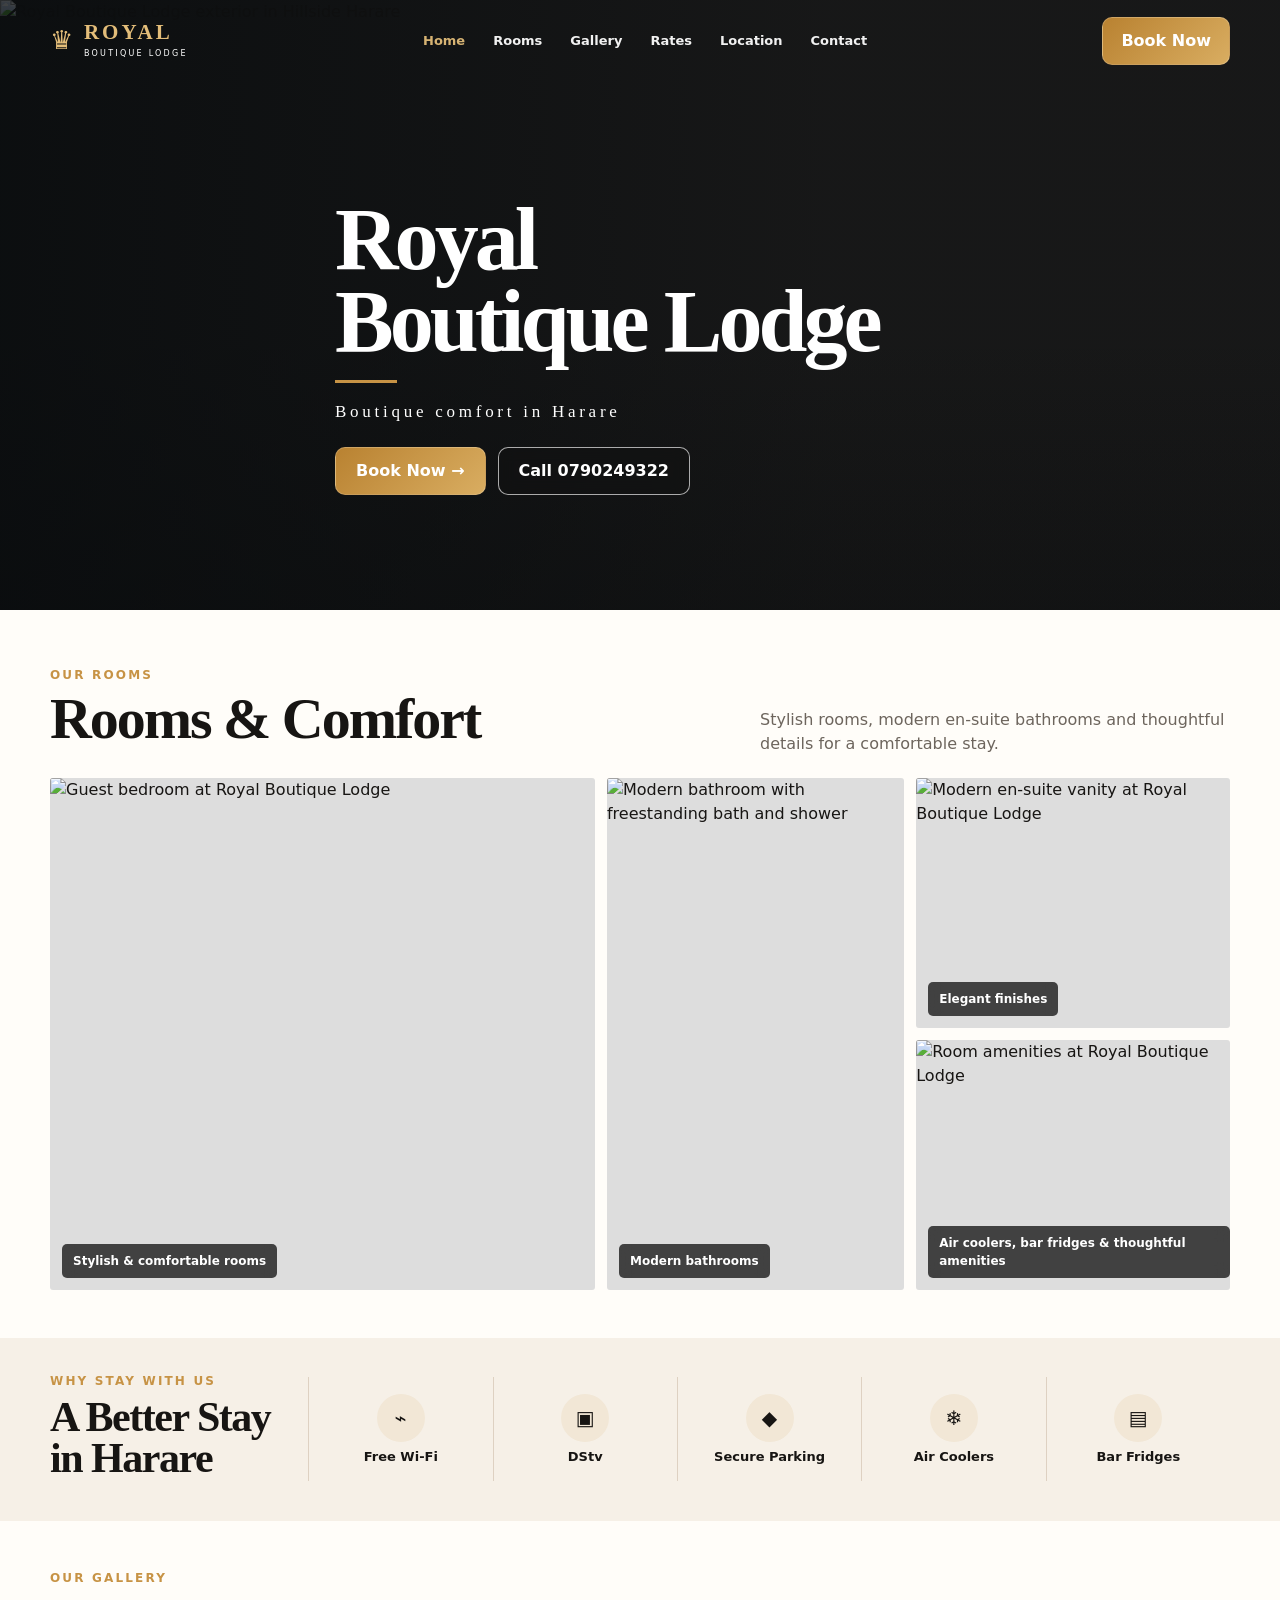
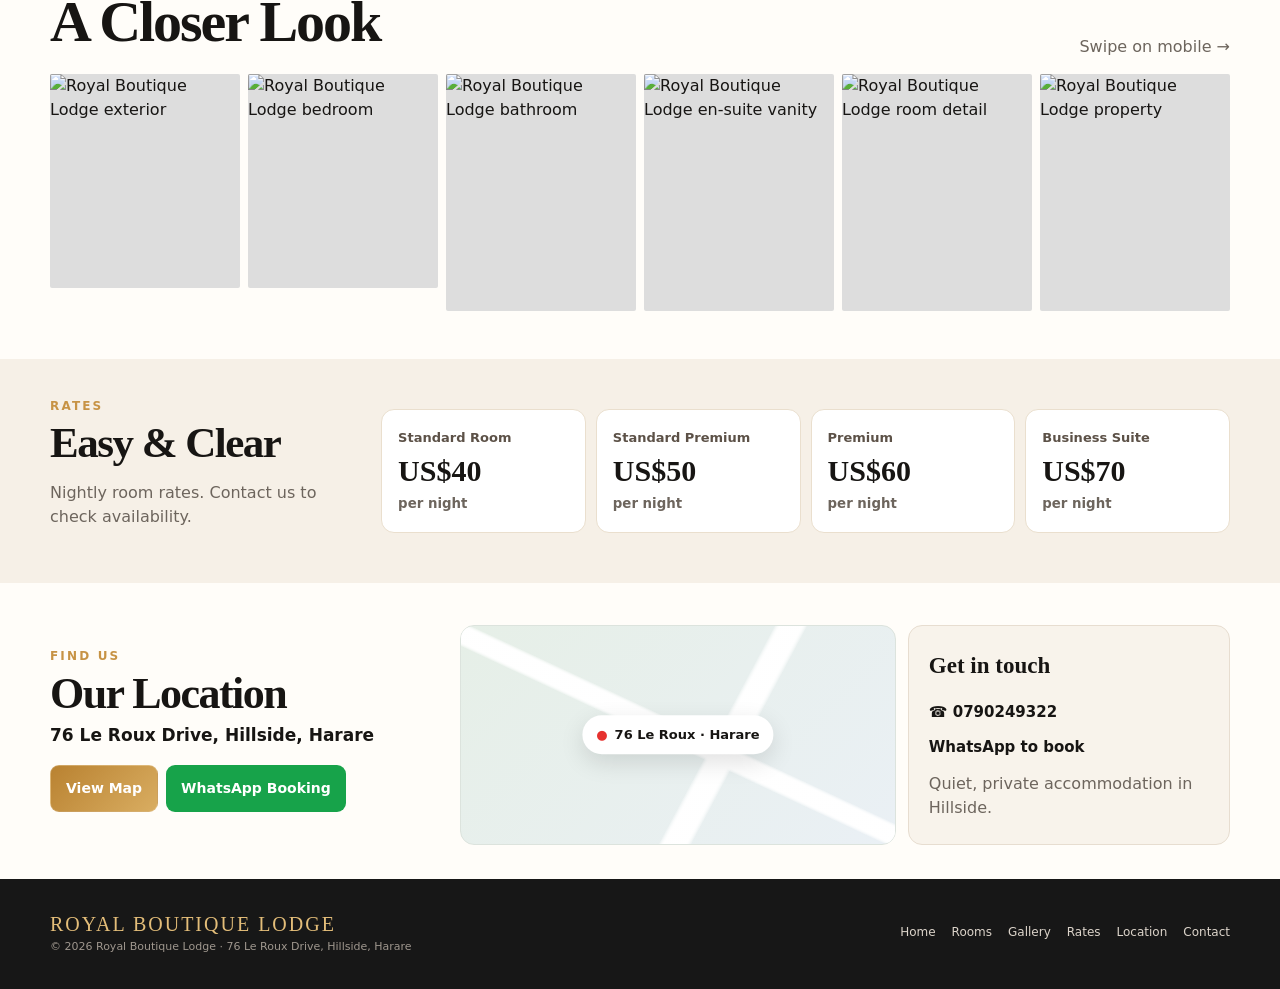
==== index.html @ 8eef9ef0 "Add bar fridges and air coolers to homepage amenities" ====
<!doctype html>
<html lang="en-ZW">
<head>
  <meta charset="utf-8">
  <meta name="viewport" content="width=device-width,initial-scale=1,viewport-fit=cover">
  <title>Royal Boutique Lodge | Accommodation in Hillside, Harare</title>
  <meta name="description" content="Royal Boutique Lodge in quiet Hillside, Harare. Rooms US$40–70 per night with modern en-suite bathrooms, air coolers, bar fridges, free Wi-Fi, DStv and secure parking. Call or WhatsApp 0790249322.">
  <meta name="robots" content="index,follow,max-image-preview:large">
  <meta name="theme-color" content="#171717">
  <meta name="format-detection" content="telephone=yes">
  <link rel="canonical" href="https://royalboutiquelodge.com/">
  <link rel="icon" href="/favicon.svg" type="image/svg+xml">
  <link rel="manifest" href="/site.webmanifest">
  <link rel="preload" as="image" href="https://static.metricool.com/planner/202610/7304868-file-1771513072494324960.jpeg" fetchpriority="high">
  <link rel="stylesheet" href="/assets/showcase.css">
  <meta property="og:locale" content="en_ZW">
  <meta property="og:type" content="website">
  <meta property="og:title" content="Royal Boutique Lodge | Hillside, Harare">
  <meta property="og:description" content="Peaceful boutique accommodation in Hillside, Harare. Rooms US$40–70 per night with air coolers and bar fridges. Call or WhatsApp 0790249322.">
  <meta property="og:url" content="https://royalboutiquelodge.com/">
  <meta property="og:image" content="https://static.metricool.com/planner/202610/7304868-file-1771513072494324960.jpeg">
  <meta name="twitter:card" content="summary_large_image">
  <script type="application/ld+json">{
    "@context":"https://schema.org",
    "@type":"LodgingBusiness",
    "name":"Royal Boutique Lodge",
    "url":"https://royalboutiquelodge.com/",
    "telephone":"+263790249322",
    "priceRange":"US$40-US$70",
    "address":{"@type":"PostalAddress","streetAddress":"76 Le Roux Drive, Hillside","addressLocality":"Harare","addressCountry":"ZW"},
    "amenityFeature":[
      {"@type":"LocationFeatureSpecification","name":"Air coolers","value":true},
      {"@type":"LocationFeatureSpecification","name":"Bar fridges","value":true},
      {"@type":"LocationFeatureSpecification","name":"Free Wi-Fi","value":true},
      {"@type":"LocationFeatureSpecification","name":"DStv","value":true},
      {"@type":"LocationFeatureSpecification","name":"En-suite bathrooms","value":true},
      {"@type":"LocationFeatureSpecification","name":"Secure parking","value":true}
    ],
    "makesOffer":[
      {"@type":"Offer","name":"Standard Room","price":"40","priceCurrency":"USD"},
      {"@type":"Offer","name":"Standard Premium","price":"50","priceCurrency":"USD"},
      {"@type":"Offer","name":"Premium","price":"60","priceCurrency":"USD"},
      {"@type":"Offer","name":"Business Suite","price":"70","priceCurrency":"USD"}
    ]
  }</script>
</head>
<body>
<a class="skip" href="#main">Skip to content</a>
<header class="topbar">
  <div class="shell topbar-inner">
    <a class="wordmark" href="/" aria-label="Royal Boutique Lodge home">
      <span class="wordmark-mark">♛</span>
      <span><strong>ROYAL</strong><small>BOUTIQUE LODGE</small></span>
    </a>
    <nav class="desktop-nav" aria-label="Main navigation">
      <a href="#main">Home</a><a href="/rooms/">Rooms</a><a href="#gallery">Gallery</a><a href="#rates">Rates</a><a href="#location">Location</a><a href="/contact/">Contact</a>
    </nav>
    <a class="nav-book" href="https://wa.me/263790249322?text=Hello%20Royal%20Boutique%20Lodge%2C%20I%27d%20like%20to%20check%20availability." target="_blank" rel="noopener noreferrer">Book Now</a>
  </div>
</header>
<main id="main">
  <section class="hero" aria-label="Royal Boutique Lodge">
    <div class="hero-bg"><img src="https://static.metricool.com/planner/202610/7304868-file-1771513072494324960.jpeg" alt="Royal Boutique Lodge exterior in Hillside Harare" loading="eager" decoding="async" fetchpriority="high"></div>
    <div class="shell hero-content">
      <h1>Royal<br>Boutique Lodge</h1>
      <div class="gold-line"></div>
      <p class="hero-kicker">Boutique comfort in Harare</p>
      <div class="hero-actions">
        <a class="hero-btn gold" href="https://wa.me/263790249322?text=Hello%20Royal%20Boutique%20Lodge%2C%20I%27d%20like%20to%20book%20a%20room." target="_blank" rel="noopener noreferrer">Book Now →</a>
        <a class="hero-btn dark" href="tel:+263790249322">Call 0790249322</a>
      </div>
    </div>
  </section>

  <section class="rooms" id="rooms">
    <div class="shell">
      <div class="rooms-head">
        <div><div class="eyebrow">Our rooms</div><h2 class="section-title">Rooms &amp; Comfort</h2></div>
        <p>Stylish rooms, modern en-suite bathrooms and thoughtful details for a comfortable stay.</p>
      </div>
      <div class="photo-grid">
        <article class="photo-card main"><img src="https://static.metricool.com/planner/202610/7304868-file-11656917457716439729.jpeg" alt="Guest bedroom at Royal Boutique Lodge" loading="lazy" decoding="async"><span class="tag">Stylish &amp; comfortable rooms</span></article>
        <article class="photo-card tall"><img src="https://static.metricool.com/planner/202610/7304868-file-1451953727838545145.jpeg" alt="Modern bathroom with freestanding bath and shower" loading="lazy" decoding="async"><span class="tag">Modern bathrooms</span></article>
        <article class="photo-card"><img src="https://static.metricool.com/planner/202610/7304868-file-14336237234313426588.jpeg" alt="Modern en-suite vanity at Royal Boutique Lodge" loading="lazy" decoding="async"><span class="tag">Elegant finishes</span></article>
        <article class="photo-card"><img src="https://static.metricool.com/planner/202610/7304868-file-11656917457716439729.jpeg" alt="Room amenities at Royal Boutique Lodge" loading="lazy" decoding="async" style="object-position:center 68%"><span class="tag">Air coolers, bar fridges &amp; thoughtful amenities</span></article>
      </div>
    </div>
  </section>

  <section class="benefits" aria-label="Why stay with us">
    <div class="shell benefit-wrap">
      <div class="benefit-intro"><div class="eyebrow">Why stay with us</div><h2 class="section-title">A Better Stay<br>in Harare</h2></div>
      <div class="benefit"><div class="benefit-icon">⌁</div><span>Free Wi-Fi</span></div>
      <div class="benefit"><div class="benefit-icon">▣</div><span>DStv</span></div>
      <div class="benefit"><div class="benefit-icon">◆</div><span>Secure Parking</span></div>
      <div class="benefit"><div class="benefit-icon">❄</div><span>Air Coolers</span></div>
      <div class="benefit"><div class="benefit-icon">▤</div><span>Bar Fridges</span></div>
    </div>
  </section>

  <section class="gallery-section" id="gallery">
    <div class="shell">
      <div class="gallery-head"><div><div class="eyebrow">Our gallery</div><h2 class="section-title">A Closer Look</h2></div><span class="subtle">Swipe on mobile →</span></div>
      <div class="gallery-scroll" aria-label="Royal Boutique Lodge photo gallery">
        <div class="gallery-tile"><img src="https://static.metricool.com/planner/202610/7304868-file-1771513072494324960.jpeg" alt="Royal Boutique Lodge exterior" loading="lazy"></div>
        <div class="gallery-tile"><img src="https://static.metricool.com/planner/202610/7304868-file-11656917457716439729.jpeg" alt="Royal Boutique Lodge bedroom" loading="lazy"></div>
        <div class="gallery-tile"><img src="https://static.metricool.com/planner/202610/7304868-file-1451953727838545145.jpeg" alt="Royal Boutique Lodge bathroom" loading="lazy"></div>
        <div class="gallery-tile"><img src="https://static.metricool.com/planner/202610/7304868-file-14336237234313426588.jpeg" alt="Royal Boutique Lodge en-suite vanity" loading="lazy"></div>
        <div class="gallery-tile"><img src="https://static.metricool.com/planner/202610/7304868-file-11656917457716439729.jpeg" alt="Royal Boutique Lodge room detail" loading="lazy" style="object-position:72% center"></div>
        <div class="gallery-tile"><img src="https://static.metricool.com/planner/202610/7304868-file-1771513072494324960.jpeg" alt="Royal Boutique Lodge property" loading="lazy" style="object-position:72% center"></div>
      </div>
    </div>
  </section>

  <section class="rates" id="rates">
    <div class="shell rates-layout">
      <div class="rates-copy"><div class="eyebrow">Rates</div><h2 class="section-title">Easy &amp; Clear</h2><p class="subtle">Nightly room rates. Contact us to check availability.</p></div>
      <div class="rate-cards">
        <div class="rate-card"><span class="room-name">Standard Room</span><strong>US$40</strong><small>per night</small></div>
        <div class="rate-card"><span class="room-name">Standard Premium</span><strong>US$50</strong><small>per night</small></div>
        <div class="rate-card"><span class="room-name">Premium</span><strong>US$60</strong><small>per night</small></div>
        <div class="rate-card"><span class="room-name">Business Suite</span><strong>US$70</strong><small>per night</small></div>
      </div>
    </div>
  </section>

  <section class="location" id="location">
    <div class="shell location-grid">
      <div class="location-copy"><div class="eyebrow">Find us</div><h2 class="section-title">Our Location</h2><div class="address">76 Le Roux Drive, Hillside, Harare</div><div class="location-actions"><a class="map-btn" href="https://www.google.com/maps/dir/?api=1&destination=76%20Le%20Roux%20Drive%2C%20Hillside%2C%20Harare%2C%20Zimbabwe" target="_blank" rel="noopener noreferrer">View Map</a><a class="wa-btn" href="https://wa.me/263790249322?text=Hello%20Royal%20Boutique%20Lodge%2C%20I%27d%20like%20to%20check%20availability." target="_blank" rel="noopener noreferrer">WhatsApp Booking</a></div></div>
      <a class="map-card" href="https://www.google.com/maps/dir/?api=1&destination=76%20Le%20Roux%20Drive%2C%20Hillside%2C%20Harare%2C%20Zimbabwe" target="_blank" rel="noopener noreferrer" aria-label="Open Royal Boutique Lodge in Google Maps"><span class="map-lines"></span><span class="pin">76 Le Roux · Harare</span></a>
      <div class="contact-card"><h3>Get in touch</h3><a class="contact-link phone-inline" href="tel:+263790249322">☎ 0790249322</a><a class="contact-link" href="https://wa.me/263790249322?text=Hello%20Royal%20Boutique%20Lodge%2C%20I%27d%20like%20to%20check%20availability." target="_blank" rel="noopener noreferrer">WhatsApp to book</a><span class="subtle">Quiet, private accommodation in Hillside.</span></div>
    </div>
  </section>
</main>
<footer class="footer">
  <div class="shell footer-inner"><div><div class="footer-brand">ROYAL BOUTIQUE LODGE</div><div class="footer-copy">© 2026 Royal Boutique Lodge · 76 Le Roux Drive, Hillside, Harare</div></div><nav class="footer-nav"><a href="#main">Home</a><a href="/rooms/">Rooms</a><a href="#gallery">Gallery</a><a href="#rates">Rates</a><a href="#location">Location</a><a href="/contact/">Contact</a></nav></div>
</footer>
<div class="mobilebar"><a class="call" href="tel:+263790249322">Call 0790249322</a><a class="whatsapp" href="https://wa.me/263790249322?text=Hello%20Royal%20Boutique%20Lodge%2C%20I%27d%20like%20to%20check%20availability." target="_blank" rel="noopener noreferrer">WhatsApp / Book</a></div>
</body>
</html>
---- assets/showcase.css ----
:root{--ink:#171513;--cream:#f6f0e7;--paper:#fffdf9;--gold:#c79345;--gold2:#e3bd79;--deep:#151515;--muted:#6d655d;--line:#e7ddd0;--green:#17a34a}*{box-sizing:border-box}html{scroll-behavior:smooth}body{margin:0;background:var(--paper);color:var(--ink);font-family:Inter,system-ui,-apple-system,BlinkMacSystemFont,"Segoe UI",sans-serif;line-height:1.5}a{text-decoration:none;color:inherit}img{display:block;width:100%;height:100%;object-fit:cover}.shell{width:min(1180px,calc(100% - 42px));margin:auto}.eyebrow{font-size:12px;letter-spacing:.18em;text-transform:uppercase;color:var(--gold);font-weight:800}.section-title{font-family:Georgia,"Times New Roman",serif;font-size:clamp(34px,5vw,58px);line-height:.98;letter-spacing:-.035em;margin:7px 0 8px}.subtle{color:var(--muted)}.topbar{position:absolute;left:0;right:0;top:0;z-index:20;color:#fff}.topbar-inner{height:82px;display:flex;align-items:center;justify-content:space-between;gap:24px}.wordmark{display:flex;align-items:center;gap:11px;font-family:Georgia,"Times New Roman",serif}.wordmark-mark{font-size:26px;color:var(--gold2);line-height:1}.wordmark strong{display:block;color:var(--gold2);font-size:21px;letter-spacing:.14em;line-height:1}.wordmark small{display:block;font-family:Inter,system-ui,sans-serif;font-size:8px;letter-spacing:.28em;margin-top:5px}.desktop-nav{display:flex;gap:28px;align-items:center;font-size:13px;font-weight:700}.desktop-nav a{opacity:.94}.desktop-nav a:first-child{color:var(--gold2)}.nav-book,.hero-btn.gold,.map-btn{background:linear-gradient(135deg,#b98231,#d9ad61);color:#fff;border:1px solid rgba(255,255,255,.18)}.nav-book{padding:11px 18px;border-radius:10px;font-weight:800}.hero{min-height:610px;position:relative;display:flex;align-items:end;background:#1a1a1a;overflow:hidden}.hero-bg{position:absolute;inset:0}.hero-bg img{object-position:center 53%}.hero-bg:after{content:"";position:absolute;inset:0;background:linear-gradient(90deg,rgba(8,11,13,.78) 0%,rgba(8,11,13,.47) 36%,rgba(8,11,13,.16) 65%,rgba(8,11,13,.14) 100%),linear-gradient(0deg,rgba(5,7,8,.28),transparent 46%)}.hero-content{position:relative;z-index:2;color:#fff;padding:150px 0 66px;max-width:610px}.hero h1{font-family:Georgia,"Times New Roman",serif;font-size:clamp(56px,7vw,88px);line-height:.93;letter-spacing:-.045em;margin:0 0 17px}.hero-kicker{font-family:Georgia,"Times New Roman",serif;letter-spacing:.22em;font-size:17px;margin:0 0 23px}.gold-line{width:62px;height:3px;background:var(--gold);margin:0 0 16px}.hero-actions{display:flex;gap:12px;flex-wrap:wrap}.hero-btn{display:inline-flex;align-items:center;justify-content:center;min-height:48px;padding:0 20px;border-radius:10px;font-weight:800;border:1px solid rgba(255,255,255,.65)}.hero-btn.dark{background:rgba(18,18,18,.58);color:#fff;backdrop-filter:blur(8px)}.rooms{padding:56px 0 48px}.rooms-head{display:flex;justify-content:space-between;gap:28px;align-items:end;margin-bottom:22px}.rooms-head p{margin:0;max-width:470px;color:var(--muted)}.photo-grid{display:grid;grid-template-columns:1.65fr .9fr .95fr;grid-template-rows:250px 250px;gap:12px}.photo-card{position:relative;overflow:hidden;background:#ddd;border-radius:3px}.photo-card.main{grid-row:1/3}.photo-card.tall{grid-row:1/3}.photo-card img{transition:transform .45s ease}.photo-card:hover img{transform:scale(1.018)}.photo-card .tag{position:absolute;left:12px;bottom:12px;background:rgba(21,21,21,.78);color:#fff;padding:8px 11px;border-radius:5px;font-size:12px;font-weight:700;backdrop-filter:blur(7px)}.benefits{background:var(--cream);padding:34px 0}.benefit-wrap{display:grid;grid-template-columns:1.4fr repeat(5,1fr);gap:0;align-items:center}.benefit-intro{padding-right:28px}.benefit-intro .section-title{font-size:42px}.benefit{min-height:104px;display:flex;flex-direction:column;align-items:center;justify-content:center;text-align:center;border-left:1px solid #ded1c2;padding:10px}.benefit-icon{width:48px;height:48px;border-radius:50%;background:#f2e7d6;display:grid;place-items:center;font-size:20px;margin-bottom:7px}.benefit span{font-size:13px;font-weight:750;line-height:1.2}.gallery-section{padding:48px 0}.gallery-head{display:flex;align-items:end;justify-content:space-between;margin-bottom:15px}.gallery-scroll{display:grid;grid-template-columns:repeat(6,1fr);gap:8px}.gallery-tile{aspect-ratio:4/5;overflow:hidden;border-radius:2px;background:#ddd}.gallery-tile:nth-child(1),.gallery-tile:nth-child(2){aspect-ratio:4/4.5}.rates{background:var(--cream);padding:38px 0}.rates-layout{display:grid;grid-template-columns:1.05fr 3fr;gap:34px;align-items:center}.rates-copy .section-title{font-size:43px}.rate-cards{display:grid;grid-template-columns:repeat(4,1fr);gap:10px}.rate-card{background:#fff;border:1px solid #eadfce;border-radius:13px;padding:18px 16px;min-height:124px;display:flex;flex-direction:column;justify-content:space-between}.rate-card .room-name{font-weight:800;font-size:13px;color:#5c5147}.rate-card strong{font-family:Georgia,"Times New Roman",serif;font-size:30px;line-height:1}.rate-card small{color:var(--muted);font-weight:700}.location{padding:42px 0 0}.location-grid{display:grid;grid-template-columns:1.05fr 1.15fr .85fr;gap:12px;align-items:stretch}.location-copy{padding:22px 0}.location-copy .section-title{font-size:44px}.address{font-weight:800;font-size:17px}.map-card{min-height:220px;border-radius:14px;overflow:hidden;background:linear-gradient(135deg,#e6efe7,#eaf0f5);position:relative;border:1px solid #dce3dd}.map-lines:before,.map-lines:after{content:"";position:absolute;inset:0;background:linear-gradient(25deg,transparent 47%,rgba(255,255,255,.9) 48%,rgba(255,255,255,.9) 52%,transparent 53%),linear-gradient(118deg,transparent 57%,rgba(255,255,255,.88) 58%,rgba(255,255,255,.88) 62%,transparent 63%)}.pin{position:absolute;left:50%;top:50%;transform:translate(-50%,-50%);background:#fff;padding:10px 14px;border-radius:999px;box-shadow:0 8px 24px rgba(0,0,0,.12);font-weight:800;font-size:13px}.pin:before{content:"●";color:#e6322f;margin-right:7px}.contact-card{background:#f8f3eb;border:1px solid var(--line);border-radius:14px;padding:20px;display:flex;flex-direction:column;justify-content:center;gap:13px}.contact-card h3{font-family:Georgia,"Times New Roman",serif;margin:0 0 4px;font-size:23px}.contact-link{font-weight:800;font-size:15px}.location-actions{display:flex;gap:8px;flex-wrap:wrap;margin-top:17px}.map-btn,.wa-btn{display:inline-flex;align-items:center;justify-content:center;padding:12px 15px;border-radius:9px;font-weight:800;font-size:14px}.wa-btn{background:var(--green);color:#fff}.footer{margin-top:34px;background:#171717;color:#dcd4ca;padding:30px 0 34px}.footer-inner{display:flex;justify-content:space-between;align-items:center;gap:20px}.footer-brand{color:var(--gold2);font-family:Georgia,"Times New Roman",serif;font-size:20px;letter-spacing:.1em}.footer-nav{display:flex;gap:16px;font-size:12px}.footer-copy{font-size:11px;color:#9f978e}.mobilebar{display:none}.phone-inline{white-space:nowrap}.skip{position:absolute;left:-9999px}.skip:focus{left:10px;top:10px;background:#fff;color:#000;padding:10px;z-index:1000}@media(max-width:900px){.desktop-nav{display:none}.photo-grid{grid-template-columns:1.3fr 1fr;grid-template-rows:280px 220px}.photo-card.main{grid-row:1/3}.photo-card.tall{grid-row:auto}.photo-card:nth-child(4){display:none}.benefit-wrap{grid-template-columns:repeat(3,1fr)}.benefit-intro{grid-column:1/-1;text-align:center;padding:0 0 20px}.benefit:nth-last-child(-n+2){display:none}.rates-layout{grid-template-columns:1fr}.location-grid{grid-template-columns:1fr 1fr}.contact-card{grid-column:1/-1}.gallery-scroll{grid-template-columns:repeat(3,1fr)}}@media(max-width:600px){body{padding-bottom:74px}.shell{width:min(100% - 28px,1180px)}.topbar-inner{height:62px}.wordmark-mark{font-size:20px}.wordmark strong{font-size:16px}.wordmark small{font-size:6px}.nav-book{padding:8px 11px;font-size:12px}.hero{min-height:520px;align-items:end}.hero-bg img{object-position:center 50%}.hero-bg:after{background:linear-gradient(0deg,rgba(6,8,10,.9) 0%,rgba(6,8,10,.63) 36%,rgba(6,8,10,.1) 72%),linear-gradient(90deg,rgba(6,8,10,.35),rgba(6,8,10,.05))}.hero-content{padding:108px 0 34px;max-width:none}.hero h1{font-size:49px;max-width:330px}.hero-kicker{font-size:12px;letter-spacing:.16em;margin-bottom:18px}.hero-actions{display:grid;grid-template-columns:1fr 1fr;gap:8px}.hero-btn{min-height:46px;padding:0 11px;font-size:13px}.rooms{padding:34px 0 28px}.rooms-head{display:block;margin-bottom:14px}.rooms-head p{font-size:13px;margin-top:8px}.section-title{font-size:36px}.photo-grid{display:grid;grid-template-columns:1fr 1fr;grid-template-rows:250px 170px;gap:7px}.photo-card.main{grid-column:1/-1;grid-row:1}.photo-card.tall{grid-row:2}.photo-card:nth-child(4){display:block}.photo-card:nth-child(3){grid-column:1}.photo-card:nth-child(4){grid-column:2}.photo-card .tag{left:8px;bottom:8px;padding:6px 8px;font-size:10px}.benefits{padding:24px 0}.benefit-wrap{grid-template-columns:repeat(3,1fr)}.benefit-intro{padding-bottom:16px}.benefit-intro .section-title{font-size:30px}.benefit{min-height:88px;padding:6px}.benefit:nth-last-child(-n+2){display:flex}.benefit-icon{width:40px;height:40px;font-size:17px}.benefit span{font-size:10px}.gallery-section{padding:30px 0}.gallery-head{align-items:start}.gallery-scroll{display:flex;overflow-x:auto;gap:8px;margin-right:-14px;padding-right:14px;scroll-snap-type:x mandatory}.gallery-tile,.gallery-tile:nth-child(1),.gallery-tile:nth-child(2){flex:0 0 64%;aspect-ratio:4/5;scroll-snap-align:start;border-radius:8px}.rates{padding:29px 0}.rates-layout{gap:15px}.rates-copy .section-title{font-size:33px}.rate-cards{grid-template-columns:1fr 1fr;gap:8px}.rate-card{min-height:108px;padding:14px 12px}.rate-card .room-name{font-size:11px}.rate-card strong{font-size:25px}.location{padding-top:28px}.location-grid{grid-template-columns:1fr}.location-copy{padding:0}.location-copy .section-title{font-size:34px}.map-card{min-height:170px}.contact-card{grid-column:auto}.location-actions{display:grid;grid-template-columns:1fr 1fr}.location-actions a{min-height:45px}.footer{margin-top:24px;padding:24px 0 88px}.footer-inner{display:block}.footer-nav{display:none}.footer-copy{margin-top:8px}.mobilebar{position:fixed;left:0;right:0;bottom:0;z-index:50;background:rgba(255,255,255,.98);border-top:1px solid #e6ded4;padding:8px 9px calc(8px + env(safe-area-inset-bottom));display:grid;grid-template-columns:1fr 1.2fr;gap:8px;box-shadow:0 -7px 22px rgba(0,0,0,.09)}.mobilebar a{display:flex;align-items:center;justify-content:center;min-height:48px;border-radius:10px;font-weight:850}.mobilebar .call{border:1px solid #242424;color:#242424}.mobilebar .whatsapp{background:var(--green);color:#fff}.eyebrow{font-size:10px}.phone-inline{font-size:inherit}}
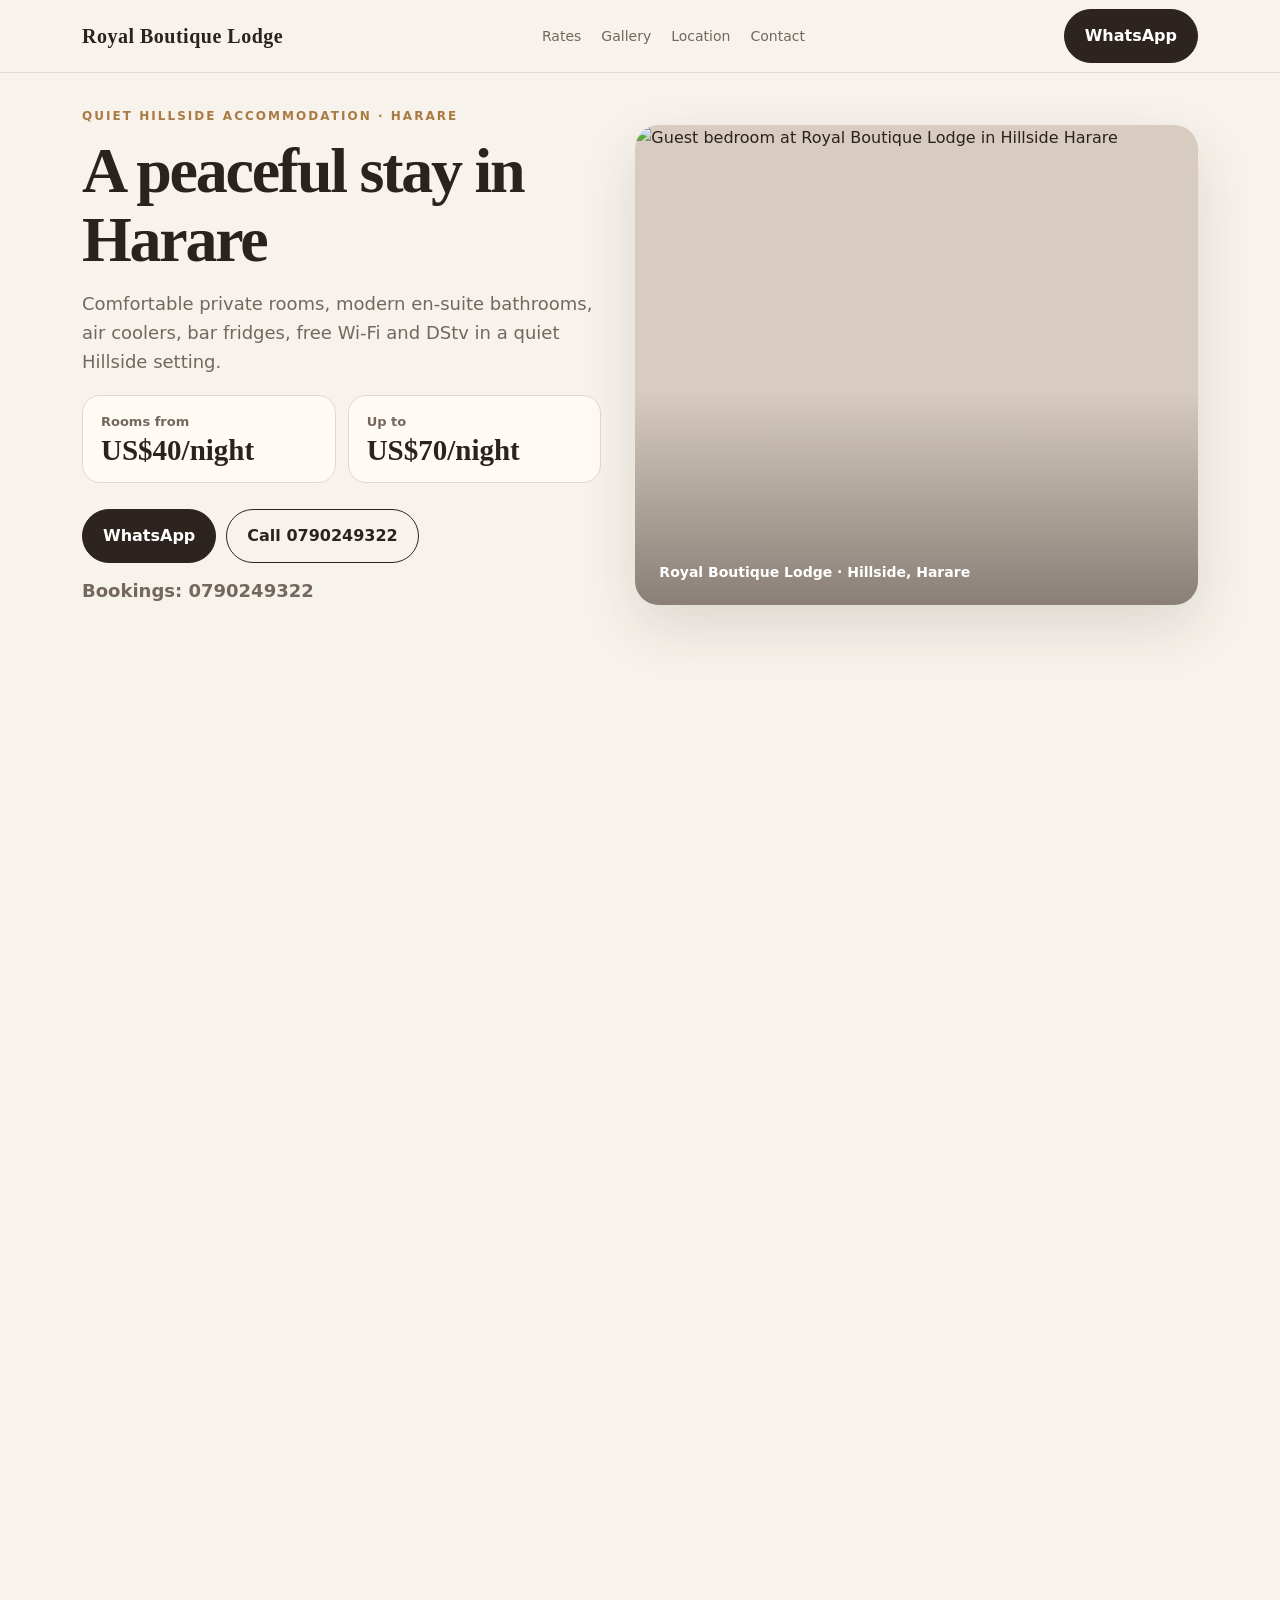
==== commit 1abd7ad0: "Restore previous homepage layout and keep current amenities" ====
--- a/index.html
+++ b/index.html
@@ -3,138 +3,185 @@
 <head>
   <meta charset="utf-8">
   <meta name="viewport" content="width=device-width,initial-scale=1,viewport-fit=cover">
-  <title>Royal Boutique Lodge | Accommodation in Hillside, Harare</title>
-  <meta name="description" content="Royal Boutique Lodge in quiet Hillside, Harare. Rooms US$40–70 per night with modern en-suite bathrooms, air coolers, bar fridges, free Wi-Fi, DStv and secure parking. Call or WhatsApp 0790249322.">
+  <title>Accommodation in Harare | Royal Boutique Lodge, Hillside</title>
+  <meta name="description" content="Peaceful boutique accommodation in Hillside, Harare. Rooms from US$40 to US$70 per night, modern en-suite bathrooms, air coolers, bar fridges, free Wi-Fi and DStv. Call or WhatsApp 0790249322.">
   <meta name="robots" content="index,follow,max-image-preview:large">
-  <meta name="theme-color" content="#171717">
+  <meta name="theme-color" content="#2d241f">
   <meta name="format-detection" content="telephone=yes">
   <link rel="canonical" href="https://royalboutiquelodge.com/">
   <link rel="icon" href="/favicon.svg" type="image/svg+xml">
   <link rel="manifest" href="/site.webmanifest">
-  <link rel="preload" as="image" href="https://static.metricool.com/planner/202610/7304868-file-1771513072494324960.jpeg" fetchpriority="high">
-  <link rel="stylesheet" href="/assets/showcase.css">
+  <link rel="sitemap" type="application/xml" href="/sitemap.xml">
+  <link rel="preload" as="image" href="https://static.metricool.com/planner/202610/7304868-file-11656917457716439729.jpeg" fetchpriority="high">
+  <link rel="stylesheet" href="/assets/styles.css">
+  <link rel="stylesheet" href="/assets/home-compact.css">
   <meta property="og:locale" content="en_ZW">
   <meta property="og:type" content="website">
-  <meta property="og:title" content="Royal Boutique Lodge | Hillside, Harare">
-  <meta property="og:description" content="Peaceful boutique accommodation in Hillside, Harare. Rooms US$40–70 per night with air coolers and bar fridges. Call or WhatsApp 0790249322.">
+  <meta property="og:title" content="Accommodation in Harare | Royal Boutique Lodge">
+  <meta property="og:description" content="Peaceful boutique accommodation in Hillside, Harare. Rooms US$40–70 per night with modern en-suite bathrooms, air coolers, bar fridges, Wi-Fi and DStv.">
   <meta property="og:url" content="https://royalboutiquelodge.com/">
-  <meta property="og:image" content="https://static.metricool.com/planner/202610/7304868-file-1771513072494324960.jpeg">
+  <meta property="og:image" content="https://static.metricool.com/planner/202610/7304868-file-11656917457716439729.jpeg">
   <meta name="twitter:card" content="summary_large_image">
+  <meta name="twitter:title" content="Accommodation in Harare | Royal Boutique Lodge">
+  <meta name="twitter:description" content="Peaceful boutique accommodation in Hillside, Harare. Rooms US$40–70 per night. Call or WhatsApp 0790249322.">
+  <meta name="twitter:image" content="https://static.metricool.com/planner/202610/7304868-file-11656917457716439729.jpeg">
   <script type="application/ld+json">{
     "@context":"https://schema.org",
-    "@type":"LodgingBusiness",
-    "name":"Royal Boutique Lodge",
-    "url":"https://royalboutiquelodge.com/",
-    "telephone":"+263790249322",
-    "priceRange":"US$40-US$70",
-    "address":{"@type":"PostalAddress","streetAddress":"76 Le Roux Drive, Hillside","addressLocality":"Harare","addressCountry":"ZW"},
-    "amenityFeature":[
-      {"@type":"LocationFeatureSpecification","name":"Air coolers","value":true},
-      {"@type":"LocationFeatureSpecification","name":"Bar fridges","value":true},
-      {"@type":"LocationFeatureSpecification","name":"Free Wi-Fi","value":true},
-      {"@type":"LocationFeatureSpecification","name":"DStv","value":true},
-      {"@type":"LocationFeatureSpecification","name":"En-suite bathrooms","value":true},
-      {"@type":"LocationFeatureSpecification","name":"Secure parking","value":true}
-    ],
-    "makesOffer":[
-      {"@type":"Offer","name":"Standard Room","price":"40","priceCurrency":"USD"},
-      {"@type":"Offer","name":"Standard Premium","price":"50","priceCurrency":"USD"},
-      {"@type":"Offer","name":"Premium","price":"60","priceCurrency":"USD"},
-      {"@type":"Offer","name":"Business Suite","price":"70","priceCurrency":"USD"}
+    "@graph":[
+      {
+        "@type":"WebSite",
+        "@id":"https://royalboutiquelodge.com/#website",
+        "url":"https://royalboutiquelodge.com/",
+        "name":"Royal Boutique Lodge",
+        "inLanguage":"en-ZW"
+      },
+      {
+        "@type":"LodgingBusiness",
+        "@id":"https://royalboutiquelodge.com/#lodge",
+        "name":"Royal Boutique Lodge",
+        "url":"https://royalboutiquelodge.com/",
+        "description":"Peaceful boutique accommodation in Hillside, Harare with modern en-suite bathrooms, air coolers, bar fridges, free Wi-Fi, DStv and secure parking.",
+        "telephone":"+263790249322",
+        "priceRange":"US$40-US$70",
+        "image":[
+          "https://static.metricool.com/planner/202610/7304868-file-11656917457716439729.jpeg",
+          "https://static.metricool.com/planner/202610/7304868-file-14336237234313426588.jpeg",
+          "https://static.metricool.com/planner/202610/7304868-file-1771513072494324960.jpeg"
+        ],
+        "address":{"@type":"PostalAddress","streetAddress":"76 Le Roux Drive, Hillside","addressLocality":"Harare","addressCountry":"ZW"},
+        "areaServed":{"@type":"City","name":"Harare"},
+        "hasMap":"https://www.google.com/maps/dir/?api=1&destination=76%20Le%20Roux%20Drive%2C%20Hillside%2C%20Harare%2C%20Zimbabwe",
+        "sameAs":["https://www.facebook.com/p/Royal-Boutique-Lodge-61594972321582/"],
+        "contactPoint":{"@type":"ContactPoint","telephone":"+263790249322","contactType":"reservations","availableLanguage":"English"},
+        "amenityFeature":[
+          {"@type":"LocationFeatureSpecification","name":"Wi-Fi","value":true},
+          {"@type":"LocationFeatureSpecification","name":"DStv","value":true},
+          {"@type":"LocationFeatureSpecification","name":"En-suite bathrooms","value":true},
+          {"@type":"LocationFeatureSpecification","name":"Air coolers","value":true},
+          {"@type":"LocationFeatureSpecification","name":"Bar fridges","value":true},
+          {"@type":"LocationFeatureSpecification","name":"Secure parking","value":true}
+        ],
+        "makesOffer":[
+          {"@type":"Offer","name":"Standard Room","price":"40","priceCurrency":"USD"},
+          {"@type":"Offer","name":"Standard Premium","price":"50","priceCurrency":"USD"},
+          {"@type":"Offer","name":"Premium","price":"60","priceCurrency":"USD"},
+          {"@type":"Offer","name":"Business Suite","price":"70","priceCurrency":"USD"}
+        ]
+      }
     ]
   }</script>
 </head>
-<body>
+<body class="home">
 <a class="skip" href="#main">Skip to content</a>
-<header class="topbar">
-  <div class="shell topbar-inner">
-    <a class="wordmark" href="/" aria-label="Royal Boutique Lodge home">
-      <span class="wordmark-mark">♛</span>
-      <span><strong>ROYAL</strong><small>BOUTIQUE LODGE</small></span>
-    </a>
-    <nav class="desktop-nav" aria-label="Main navigation">
-      <a href="#main">Home</a><a href="/rooms/">Rooms</a><a href="#gallery">Gallery</a><a href="#rates">Rates</a><a href="#location">Location</a><a href="/contact/">Contact</a>
+<header>
+  <div class="wrap">
+    <nav aria-label="Main navigation">
+      <a class="brand" href="/">Royal Boutique Lodge</a>
+      <div class="navlinks"><a href="#rates">Rates</a><a href="#gallery">Gallery</a><a href="#location">Location</a><a href="/contact/">Contact</a></div>
+      <a class="btn primary" href="https://wa.me/263790249322?text=Hello%20Royal%20Boutique%20Lodge%2C%20I%27d%20like%20to%20check%20availability." target="_blank" rel="noopener noreferrer">WhatsApp</a>
     </nav>
-    <a class="nav-book" href="https://wa.me/263790249322?text=Hello%20Royal%20Boutique%20Lodge%2C%20I%27d%20like%20to%20check%20availability." target="_blank" rel="noopener noreferrer">Book Now</a>
   </div>
 </header>
 <main id="main">
-  <section class="hero" aria-label="Royal Boutique Lodge">
-    <div class="hero-bg"><img src="https://static.metricool.com/planner/202610/7304868-file-1771513072494324960.jpeg" alt="Royal Boutique Lodge exterior in Hillside Harare" loading="eager" decoding="async" fetchpriority="high"></div>
-    <div class="shell hero-content">
-      <h1>Royal<br>Boutique Lodge</h1>
-      <div class="gold-line"></div>
-      <p class="hero-kicker">Boutique comfort in Harare</p>
-      <div class="hero-actions">
-        <a class="hero-btn gold" href="https://wa.me/263790249322?text=Hello%20Royal%20Boutique%20Lodge%2C%20I%27d%20like%20to%20book%20a%20room." target="_blank" rel="noopener noreferrer">Book Now →</a>
-        <a class="hero-btn dark" href="tel:+263790249322">Call 0790249322</a>
+  <div class="hero">
+    <div class="hero-copy">
+      <div class="eyebrow">Quiet Hillside accommodation · Harare</div>
+      <h1>A peaceful stay in Harare</h1>
+      <p class="hero-intro">Comfortable private rooms, modern en-suite bathrooms, air coolers, bar fridges, free Wi-Fi and DStv in a quiet Hillside setting.</p>
+      <div class="quick-rates" aria-label="Room rates">
+        <div class="quick-rate"><span>Rooms from</span><strong>US$40/night</strong></div>
+        <div class="quick-rate"><span>Up to</span><strong>US$70/night</strong></div>
+      </div>
+      <div class="cta hero-actions">
+        <a class="btn primary" href="https://wa.me/263790249322?text=Hello%20Royal%20Boutique%20Lodge%2C%20I%27d%20like%20to%20check%20availability." target="_blank" rel="noopener noreferrer">WhatsApp</a>
+        <a class="btn secondary" href="tel:+263790249322">Call 0790249322</a>
+      </div>
+      <p class="notice"><strong>Bookings: <a href="tel:+263790249322">0790249322</a></strong></p>
+    </div>
+    <div class="hero-media">
+      <img src="https://static.metricool.com/planner/202610/7304868-file-11656917457716439729.jpeg" alt="Guest bedroom at Royal Boutique Lodge in Hillside Harare" width="960" height="1280" loading="eager" decoding="async" fetchpriority="high">
+      <div class="hero-caption">Royal Boutique Lodge · Hillside, Harare</div>
+    </div>
+  </div>
+
+  <section class="rates-section" id="rates">
+    <div class="wrap">
+      <div class="section-head compact-head">
+        <div><div class="eyebrow">Room rates</div><h2>Choose your stay</h2></div>
+        <p>Clear nightly rates. Call or WhatsApp to check availability.</p>
+      </div>
+      <div class="rate-grid" aria-label="Overnight room rates">
+        <div class="rate-card"><span>Standard Room</span><strong>US$40</strong><small>per night</small></div>
+        <div class="rate-card"><span>Standard Premium</span><strong>US$50</strong><small>per night</small></div>
+        <div class="rate-card"><span>Premium</span><strong>US$60</strong><small>per night</small></div>
+        <div class="rate-card"><span>Business Suite</span><strong>US$70</strong><small>per night</small></div>
+      </div>
+      <div class="cta rates-actions"><a class="btn primary" href="https://wa.me/263790249322?text=Hello%20Royal%20Boutique%20Lodge%2C%20I%27d%20like%20to%20check%20room%20availability." target="_blank" rel="noopener noreferrer">Check availability</a><a class="btn secondary" href="tel:+263790249322">Call 0790249322</a></div>
+    </div>
+  </section>
+
+  <section id="gallery">
+    <div class="wrap gallery-wrap">
+      <div class="section-head compact-head">
+        <div><div class="eyebrow">Actual lodge photographs</div><h2>See the lodge</h2></div>
+        <p>Swipe through our rooms, bathrooms and property.</p>
+      </div>
+      <span class="gallery-tip">Swipe to view more →</span>
+      <div class="gallery">
+        <figure><img src="https://static.metricool.com/planner/202610/7304868-file-11656917457716439729.jpeg" alt="Accommodation room at Royal Boutique Lodge Harare" width="960" height="1280" loading="lazy" decoding="async"></figure>
+        <figure><img src="https://static.metricool.com/planner/202610/7304868-file-14336237234313426588.jpeg" alt="Modern en-suite bathroom at Royal Boutique Lodge Harare" width="960" height="1280" loading="lazy" decoding="async"></figure>
+        <figure><img src="https://static.metricool.com/planner/202610/7304868-file-1771513072494324960.jpeg" alt="Exterior of Royal Boutique Lodge in Hillside Harare" width="960" height="1280" loading="lazy" decoding="async"></figure>
       </div>
     </div>
   </section>
 
-  <section class="rooms" id="rooms">
-    <div class="shell">
-      <div class="rooms-head">
-        <div><div class="eyebrow">Our rooms</div><h2 class="section-title">Rooms &amp; Comfort</h2></div>
-        <p>Stylish rooms, modern en-suite bathrooms and thoughtful details for a comfortable stay.</p>
-      </div>
-      <div class="photo-grid">
-        <article class="photo-card main"><img src="https://static.metricool.com/planner/202610/7304868-file-11656917457716439729.jpeg" alt="Guest bedroom at Royal Boutique Lodge" loading="lazy" decoding="async"><span class="tag">Stylish &amp; comfortable rooms</span></article>
-        <article class="photo-card tall"><img src="https://static.metricool.com/planner/202610/7304868-file-1451953727838545145.jpeg" alt="Modern bathroom with freestanding bath and shower" loading="lazy" decoding="async"><span class="tag">Modern bathrooms</span></article>
-        <article class="photo-card"><img src="https://static.metricool.com/planner/202610/7304868-file-14336237234313426588.jpeg" alt="Modern en-suite vanity at Royal Boutique Lodge" loading="lazy" decoding="async"><span class="tag">Elegant finishes</span></article>
-        <article class="photo-card"><img src="https://static.metricool.com/planner/202610/7304868-file-11656917457716439729.jpeg" alt="Room amenities at Royal Boutique Lodge" loading="lazy" decoding="async" style="object-position:center 68%"><span class="tag">Air coolers, bar fridges &amp; thoughtful amenities</span></article>
+  <section class="amenities-section">
+    <div class="wrap">
+      <div class="section-head compact-head"><div><div class="eyebrow">Included with your stay</div><h2>Comforts that matter</h2></div></div>
+      <div class="amenity-strip" aria-label="Lodge amenities">
+        <div class="amenity-item">Air coolers</div>
+        <div class="amenity-item">Bar fridges</div>
+        <div class="amenity-item">Free Wi-Fi</div>
+        <div class="amenity-item">DStv</div>
+        <div class="amenity-item">Modern en-suite</div>
+        <div class="amenity-item">Secure parking</div>
+        <div class="amenity-item">Complimentary mocktail</div>
       </div>
     </div>
   </section>
 
-  <section class="benefits" aria-label="Why stay with us">
-    <div class="shell benefit-wrap">
-      <div class="benefit-intro"><div class="eyebrow">Why stay with us</div><h2 class="section-title">A Better Stay<br>in Harare</h2></div>
-      <div class="benefit"><div class="benefit-icon">⌁</div><span>Free Wi-Fi</span></div>
-      <div class="benefit"><div class="benefit-icon">▣</div><span>DStv</span></div>
-      <div class="benefit"><div class="benefit-icon">◆</div><span>Secure Parking</span></div>
-      <div class="benefit"><div class="benefit-icon">❄</div><span>Air Coolers</span></div>
-      <div class="benefit"><div class="benefit-icon">▤</div><span>Bar Fridges</span></div>
-    </div>
-  </section>
-
-  <section class="gallery-section" id="gallery">
-    <div class="shell">
-      <div class="gallery-head"><div><div class="eyebrow">Our gallery</div><h2 class="section-title">A Closer Look</h2></div><span class="subtle">Swipe on mobile →</span></div>
-      <div class="gallery-scroll" aria-label="Royal Boutique Lodge photo gallery">
-        <div class="gallery-tile"><img src="https://static.metricool.com/planner/202610/7304868-file-1771513072494324960.jpeg" alt="Royal Boutique Lodge exterior" loading="lazy"></div>
-        <div class="gallery-tile"><img src="https://static.metricool.com/planner/202610/7304868-file-11656917457716439729.jpeg" alt="Royal Boutique Lodge bedroom" loading="lazy"></div>
-        <div class="gallery-tile"><img src="https://static.metricool.com/planner/202610/7304868-file-1451953727838545145.jpeg" alt="Royal Boutique Lodge bathroom" loading="lazy"></div>
-        <div class="gallery-tile"><img src="https://static.metricool.com/planner/202610/7304868-file-14336237234313426588.jpeg" alt="Royal Boutique Lodge en-suite vanity" loading="lazy"></div>
-        <div class="gallery-tile"><img src="https://static.metricool.com/planner/202610/7304868-file-11656917457716439729.jpeg" alt="Royal Boutique Lodge room detail" loading="lazy" style="object-position:72% center"></div>
-        <div class="gallery-tile"><img src="https://static.metricool.com/planner/202610/7304868-file-1771513072494324960.jpeg" alt="Royal Boutique Lodge property" loading="lazy" style="object-position:72% center"></div>
+  <section class="bathroom-section">
+    <div class="wrap split">
+      <div class="room-photo"><img src="https://static.metricool.com/planner/202610/7304868-file-1451953727838545145.jpeg" alt="Walk-in shower and modern bathroom at Royal Boutique Lodge Harare" width="960" height="1280" loading="lazy" decoding="async"></div>
+      <div class="dark-box">
+        <div class="eyebrow" style="color:#d8af7a">Modern en-suite bathrooms</div>
+        <h2>Clean, modern and comfortable.</h2>
+        <p>Contemporary bathrooms and showers maintained for a clean, comfortable stay.</p>
+        <div class="cta"><a class="btn light" href="https://wa.me/263790249322?text=Hello%20Royal%20Boutique%20Lodge%2C%20I%27d%20like%20to%20check%20availability." target="_blank" rel="noopener noreferrer">WhatsApp</a><a class="btn ghost-light" href="tel:+263790249322">Call now</a></div>
       </div>
     </div>
   </section>
 
-  <section class="rates" id="rates">
-    <div class="shell rates-layout">
-      <div class="rates-copy"><div class="eyebrow">Rates</div><h2 class="section-title">Easy &amp; Clear</h2><p class="subtle">Nightly room rates. Contact us to check availability.</p></div>
-      <div class="rate-cards">
-        <div class="rate-card"><span class="room-name">Standard Room</span><strong>US$40</strong><small>per night</small></div>
-        <div class="rate-card"><span class="room-name">Standard Premium</span><strong>US$50</strong><small>per night</small></div>
-        <div class="rate-card"><span class="room-name">Premium</span><strong>US$60</strong><small>per night</small></div>
-        <div class="rate-card"><span class="room-name">Business Suite</span><strong>US$70</strong><small>per night</small></div>
+  <section class="location-section" id="location">
+    <div class="wrap">
+      <div class="location-box">
+        <div>
+          <div class="eyebrow" style="color:#d8af7a">Quiet Hillside location</div>
+          <h2>76 Le Roux Drive, Harare</h2>
+          <p>Peaceful, private accommodation away from busy roads. Rooms are US$40–70 per night. Call or WhatsApp <a href="tel:+263790249322"><strong>0790249322</strong></a>.</p>
+        </div>
+        <div class="location-actions">
+          <a class="btn light" href="https://www.google.com/maps/dir/?api=1&destination=76%20Le%20Roux%20Drive%2C%20Hillside%2C%20Harare%2C%20Zimbabwe" target="_blank" rel="noopener noreferrer">Get directions</a>
+          <a class="btn ghost-light" href="https://wa.me/263790249322?text=Hello%20Royal%20Boutique%20Lodge%2C%20I%27d%20like%20to%20check%20availability." target="_blank" rel="noopener noreferrer">WhatsApp</a>
+          <a class="btn ghost-light" href="tel:+263790249322">Call 0790249322</a>
+        </div>
       </div>
     </div>
   </section>
-
-  <section class="location" id="location">
-    <div class="shell location-grid">
-      <div class="location-copy"><div class="eyebrow">Find us</div><h2 class="section-title">Our Location</h2><div class="address">76 Le Roux Drive, Hillside, Harare</div><div class="location-actions"><a class="map-btn" href="https://www.google.com/maps/dir/?api=1&destination=76%20Le%20Roux%20Drive%2C%20Hillside%2C%20Harare%2C%20Zimbabwe" target="_blank" rel="noopener noreferrer">View Map</a><a class="wa-btn" href="https://wa.me/263790249322?text=Hello%20Royal%20Boutique%20Lodge%2C%20I%27d%20like%20to%20check%20availability." target="_blank" rel="noopener noreferrer">WhatsApp Booking</a></div></div>
-      <a class="map-card" href="https://www.google.com/maps/dir/?api=1&destination=76%20Le%20Roux%20Drive%2C%20Hillside%2C%20Harare%2C%20Zimbabwe" target="_blank" rel="noopener noreferrer" aria-label="Open Royal Boutique Lodge in Google Maps"><span class="map-lines"></span><span class="pin">76 Le Roux · Harare</span></a>
-      <div class="contact-card"><h3>Get in touch</h3><a class="contact-link phone-inline" href="tel:+263790249322">☎ 0790249322</a><a class="contact-link" href="https://wa.me/263790249322?text=Hello%20Royal%20Boutique%20Lodge%2C%20I%27d%20like%20to%20check%20availability." target="_blank" rel="noopener noreferrer">WhatsApp to book</a><span class="subtle">Quiet, private accommodation in Hillside.</span></div>
-    </div>
-  </section>
 </main>
-<footer class="footer">
-  <div class="shell footer-inner"><div><div class="footer-brand">ROYAL BOUTIQUE LODGE</div><div class="footer-copy">© 2026 Royal Boutique Lodge · 76 Le Roux Drive, Hillside, Harare</div></div><nav class="footer-nav"><a href="#main">Home</a><a href="/rooms/">Rooms</a><a href="#gallery">Gallery</a><a href="#rates">Rates</a><a href="#location">Location</a><a href="/contact/">Contact</a></nav></div>
+<footer>
+  <div class="wrap footer-row"><div>© Royal Boutique Lodge · 76 Le Roux Drive, Hillside, Harare · <a href="tel:+263790249322">0790249322</a></div><div class="footer-links"><a href="/rooms/">Rooms</a><a href="#rates">Rates</a><a href="#gallery">Gallery</a><a href="/contact/">Contact</a></div></div>
 </footer>
-<div class="mobilebar"><a class="call" href="tel:+263790249322">Call 0790249322</a><a class="whatsapp" href="https://wa.me/263790249322?text=Hello%20Royal%20Boutique%20Lodge%2C%20I%27d%20like%20to%20check%20availability." target="_blank" rel="noopener noreferrer">WhatsApp / Book</a></div>
+<div class="mobilebar"><a class="btn secondary" href="tel:+263790249322">Call</a><a class="btn primary" href="https://wa.me/263790249322?text=Hello%20Royal%20Boutique%20Lodge%2C%20I%27d%20like%20to%20check%20availability." target="_blank" rel="noopener noreferrer">WhatsApp</a></div>
 </body>
 </html>
--- a/assets/styles.css
+++ b/assets/styles.css
@@ -0,0 +1 @@
+:root{--ink:#2b211d;--paper:#f7f2eb;--surface:#fffaf4;--deep:#2d241f;--accent:#aa7a43;--muted:#74675f;--line:#e5d8ca;--shadow:0 22px 60px rgba(45,36,31,.13);--radius:24px}*{box-sizing:border-box}html{scroll-behavior:smooth}body{margin:0;font-family:Inter,system-ui,-apple-system,Segoe UI,Roboto,Arial,sans-serif;color:var(--ink);background:var(--paper);line-height:1.6}a{color:inherit;text-decoration:none}a[href*="facebook.com"]{display:none!important}img{display:block;width:100%;height:100%;object-fit:cover}button,a{-webkit-tap-highlight-color:transparent}.skip{position:absolute;left:-9999px;top:auto}.skip:focus{left:12px;top:12px;background:#fff;padding:10px 14px;border-radius:8px;z-index:100}.wrap{max-width:1160px;margin:auto;padding:0 22px}.eyebrow{font-size:12px;letter-spacing:.17em;text-transform:uppercase;color:var(--accent);font-weight:800}.muted{color:var(--muted)}h1,h2,h3{font-family:Georgia,"Times New Roman",serif;line-height:1.08;margin-top:0}h1{font-size:clamp(44px,7vw,80px);letter-spacing:-.035em;margin:12px 0 20px}h2{font-size:clamp(32px,5vw,52px);letter-spacing:-.025em;margin-bottom:12px}h3{font-size:24px;margin-bottom:8px}p{margin-top:0}header{position:sticky;top:0;z-index:40;background:rgba(247,242,235,.95);backdrop-filter:blur(12px);border-bottom:1px solid rgba(229,216,202,.9)}nav{height:72px;display:flex;align-items:center;justify-content:space-between;gap:22px}.brand{font-family:Georgia,"Times New Roman",serif;font-weight:700;letter-spacing:.025em;font-size:20px;white-space:nowrap}.navlinks{display:flex;gap:20px;font-size:14px;color:var(--muted)}.navlinks a:hover,.navlinks a:focus-visible{color:var(--ink)}.btn{display:inline-flex;align-items:center;justify-content:center;gap:8px;border-radius:999px;padding:13px 20px;font-weight:800;border:1px solid var(--deep);transition:.18s ease}.btn:hover{transform:translateY(-1px)}.btn:focus-visible,.navlinks a:focus-visible{outline:3px solid rgba(170,122,67,.35);outline-offset:3px}.btn.primary{background:var(--deep);color:#fff}.btn.secondary{background:transparent}.btn.light{background:#fff;color:var(--deep);border-color:#fff}.btn.ghost-light{background:transparent;color:#fff;border-color:rgba(255,255,255,.72)}.hero{max-width:1160px;margin:auto;min-height:76vh;display:grid;grid-template-columns:1.02fr .98fr;align-items:center;gap:44px;padding:58px 22px 46px}.hero-copy>p{font-size:20px;color:var(--muted);max-width:650px}.hero-media{position:relative;height:600px;border-radius:30px;overflow:hidden;box-shadow:var(--shadow);background:#d8ccc0}.hero-media:after{content:"";position:absolute;inset:0;background:linear-gradient(180deg,transparent 55%,rgba(28,21,17,.42))}.hero-caption{position:absolute;left:24px;right:24px;bottom:22px;z-index:2;color:#fff;font-weight:700;font-size:14px}.chips,.cta{display:flex;flex-wrap:wrap;gap:10px}.chips{margin:22px 0 0}.chip{border:1px solid var(--line);background:var(--surface);border-radius:999px;padding:8px 12px;font-size:14px;font-weight:700}.cta{margin-top:26px}.trust-strip{border-top:1px solid var(--line);border-bottom:1px solid var(--line);background:rgba(255,250,244,.7)}.trust-grid{display:grid;grid-template-columns:repeat(4,1fr)}.trust-item{padding:18px;text-align:center;font-size:14px;font-weight:750;border-right:1px solid var(--line)}.trust-item:last-child{border-right:none}section{padding:78px 0;content-visibility:auto;contain-intrinsic-size:1px 700px}.hero{content-visibility:visible;contain-intrinsic-size:auto}.section-head{display:flex;justify-content:space-between;align-items:end;gap:28px;margin-bottom:30px}.section-head p{max-width:560px;color:var(--muted);margin-bottom:4px}.cards{display:grid;grid-template-columns:repeat(4,1fr);gap:16px}.card{background:var(--surface);border:1px solid var(--line);border-radius:var(--radius);overflow:hidden}.card-body{padding:22px}.card-media{aspect-ratio:4/3;background:#d9cec2}.price{font-family:Georgia,"Times New Roman",serif;font-size:31px;display:block;margin:8px 0 2px}.small{font-size:14px}.features{display:grid;grid-template-columns:repeat(3,1fr);gap:18px}.feature{background:var(--surface);border:1px solid var(--line);border-radius:22px;padding:26px}.feature p{color:var(--muted);margin-bottom:0}.gallery{display:grid;grid-template-columns:1.25fr .75fr;grid-template-rows:290px 290px;gap:14px}.gallery figure{margin:0;border-radius:24px;overflow:hidden;background:#ddd0c3}.gallery figure:first-child{grid-row:span 2}.split{display:grid;grid-template-columns:1fr 1fr;gap:36px;align-items:center}.dark-box{background:var(--deep);color:#fff;border-radius:28px;padding:38px}.dark-box p{color:#e9dfd7}.list{display:grid;gap:12px}.list-item{background:var(--surface);border:1px solid var(--line);border-radius:18px;padding:18px}.faq{display:grid;grid-template-columns:.9fr 1.1fr;gap:38px}.faq-list{display:grid;gap:12px}details{background:var(--surface);border:1px solid var(--line);border-radius:18px;padding:18px 20px}summary{font-weight:800;cursor:pointer}details p{color:var(--muted);margin:12px 0 0}.map{min-height:420px;border-radius:26px;overflow:hidden;border:1px solid var(--line);background:#e5dbd0}.contact-card{background:var(--deep);color:#fff;border-radius:26px;padding:38px}.contact-card p{color:#e8ddd2}.page-hero{padding:70px 0 36px}.page-hero p{max-width:760px;font-size:19px;color:var(--muted)}.breadcrumbs{font-size:13px;color:var(--muted);margin-bottom:18px}.breadcrumbs a{text-decoration:underline;text-underline-offset:3px}.room-layout{display:grid;grid-template-columns:1.05fr .95fr;gap:34px;align-items:start}.room-photo{aspect-ratio:4/3;border-radius:28px;overflow:hidden;background:#d8ccc0;box-shadow:var(--shadow)}.booking-box{position:sticky;top:96px;background:var(--surface);border:1px solid var(--line);border-radius:24px;padding:28px}.booking-box .price{font-size:38px}.notice{font-size:13px;color:var(--muted);margin-top:14px}.link-list{display:flex;flex-wrap:wrap;gap:10px}.text-link{font-weight:800;text-decoration:underline;text-underline-offset:4px}.photo-note{border:1px dashed #cbb49a;background:#f1e7dc;border-radius:18px;padding:16px;color:var(--muted);font-size:14px}footer{padding:34px 0 98px;border-top:1px solid var(--line);color:var(--muted);font-size:14px}.footer-row{display:flex;justify-content:space-between;gap:20px;flex-wrap:wrap}.footer-links{display:flex;gap:14px;flex-wrap:wrap}.mobilebar{display:none}.quick-rates{display:grid;grid-template-columns:repeat(2,minmax(0,1fr));gap:12px;margin-top:24px;max-width:520px}.quick-rate{background:var(--surface);border:1px solid var(--line);border-radius:18px;padding:16px 18px}.quick-rate span{display:block;color:var(--muted);font-size:13px;font-weight:700}.quick-rate strong{display:block;font-family:Georgia,"Times New Roman",serif;font-size:29px;line-height:1.1;margin-top:2px}.hero-secondary{margin-top:16px}.rate-grid{display:grid;grid-template-columns:repeat(4,1fr);gap:14px}.rate-card{background:var(--surface);border:1px solid var(--line);border-radius:20px;padding:22px}.rate-card span{display:block;font-size:14px;color:var(--muted);font-weight:700}.rate-card strong{display:block;font-family:Georgia,"Times New Roman",serif;font-size:32px;line-height:1.1;margin:7px 0 1px}.rate-card small{color:var(--muted)}.photo-note{margin-top:18px}.compact-head h2{margin-bottom:0}.rates-actions{margin-top:22px}@media(max-width:950px){.navlinks{display:none}.hero{grid-template-columns:1fr;min-height:auto;padding-top:38px}.hero-media{height:470px}.cards{grid-template-columns:1fr 1fr}.features{grid-template-columns:1fr 1fr}.rate-grid{grid-template-columns:1fr 1fr}.split,.faq,.room-layout{grid-template-columns:1fr}.booking-box{position:static}.trust-grid{grid-template-columns:1fr 1fr}.trust-item:nth-child(2){border-right:none}.trust-item:nth-child(-n+2){border-bottom:1px solid var(--line)}}@media(max-width:600px){body{padding-bottom:76px}.wrap{padding:0 16px}header nav{height:58px}header{position:sticky}.brand{font-size:17px}nav>.btn{display:none}.hero{padding:14px 16px 26px;gap:16px;display:flex;flex-direction:column}.hero-media{order:1;height:auto;aspect-ratio:4/5;width:100%;border-radius:20px;box-shadow:0 14px 34px rgba(45,36,31,.12)}.hero-media:after{background:linear-gradient(180deg,transparent 68%,rgba(28,21,17,.38))}.hero-caption{left:15px;right:15px;bottom:13px;font-size:12px}.hero-copy{order:2;width:100%}.hero .eyebrow{font-size:10px;letter-spacing:.13em;margin-top:2px}.hero h1{font-size:34px;line-height:1.02;margin:8px 0 12px}.hero-intro{display:none}.quick-rates{margin-top:0;gap:9px;max-width:none}.quick-rate{padding:12px 13px;border-radius:15px}.quick-rate span{font-size:12px}.quick-rate strong{font-size:24px}.hero-actions{display:grid;grid-template-columns:1fr 1fr;gap:9px;margin-top:14px}.hero-actions .btn{min-height:50px;padding:11px 10px;font-size:15px}.hero-secondary{text-align:center;margin-top:11px;font-size:14px}.hero .notice{text-align:center;margin:9px 0 0;font-size:12px}.trust-strip{display:none}section{padding:42px 0}.rates-section{padding-top:36px}.section-head{display:block;margin-bottom:18px}.section-head h2{font-size:31px;line-height:1.05}.section-head p{font-size:14px;line-height:1.45}.rate-grid{grid-template-columns:1fr 1fr;gap:9px}.rate-card{padding:15px 13px;border-radius:16px}.rate-card span{font-size:12px;line-height:1.25;min-height:31px}.rate-card strong{font-size:26px;margin-top:4px}.rate-card small{font-size:11px}.rates-actions{display:grid;grid-template-columns:1fr 1fr;gap:9px;margin-top:16px}.rates-actions .btn{padding:12px 9px;font-size:14px}.cards,.features{grid-template-columns:1fr}.features{gap:10px}.feature{padding:18px;border-radius:17px}.feature h3{font-size:21px;margin-bottom:5px}.feature p{font-size:14px;line-height:1.45}.gallery{grid-template-columns:1fr;grid-template-rows:auto;gap:10px}.gallery figure,.gallery figure:first-child{grid-row:auto;aspect-ratio:4/5;border-radius:18px}.gallery figure:nth-child(2),.gallery figure:nth-child(3){aspect-ratio:4/3}.photo-note{font-size:12px;padding:13px;border-radius:14px;margin-top:12px}.bathroom-section{padding-top:34px}.room-photo{border-radius:20px;aspect-ratio:4/5}.split{gap:16px}.dark-box,.contact-card,.booking-box{padding:22px;border-radius:20px}.dark-box h2{font-size:30px}.dark-box p{font-size:14px;line-height:1.5}.dark-box .cta{margin-top:18px;display:grid;grid-template-columns:1fr 1fr}.dark-box .btn{padding:11px 9px}.comforts-section{padding-top:38px}.location-section .split{display:flex;flex-direction:column}.location-section .dark-box{order:1}.location-section .list{order:2;width:100%}.list-item{padding:14px 15px}.faq{gap:20px}.faq h2{font-size:31px}.faq-list{gap:9px}details{padding:15px 16px;border-radius:15px}summary{font-size:14px}.footer-row{font-size:12px}.footer-links{gap:10px}.mobilebar{position:fixed;bottom:0;left:0;right:0;z-index:50;background:rgba(255,255,255,.98);padding:9px 10px calc(9px + env(safe-area-inset-bottom));border-top:1px solid var(--line);display:grid;grid-template-columns:1fr 1fr;gap:9px;box-shadow:0 -10px 30px rgba(45,36,31,.08)}.mobilebar .btn{min-height:48px;padding:11px 10px;font-size:15px}}@media(prefers-reduced-motion:reduce){html{scroll-behavior:auto}.btn{transition:none}.btn:hover{transform:none}}
--- a/assets/home-compact.css
+++ b/assets/home-compact.css
@@ -0,0 +1 @@
+body.home .hero{min-height:auto;grid-template-columns:.96fr 1.04fr;gap:34px;padding:34px 22px 32px}body.home .hero-media{height:480px;border-radius:24px}body.home .hero-copy>p{font-size:18px}body.home .hero h1{font-size:clamp(42px,5.5vw,64px);margin:10px 0 16px}body.home .quick-rates{margin-top:18px}body.home section{padding:48px 0;contain-intrinsic-size:1px 460px}body.home .section-head{margin-bottom:22px}body.home .section-head h2{font-size:clamp(30px,4vw,44px)}body.home .rates-section{padding-top:42px}body.home .rate-card{padding:18px}body.home .rate-card strong{font-size:29px}body.home .rates-actions{margin-top:16px}body.home .photo-note{margin-top:12px;padding:12px 14px}body.home .bathroom-section{padding-top:40px;padding-bottom:40px}body.home .bathroom-section .split{gap:24px}body.home .bathroom-section .room-photo{aspect-ratio:16/10}body.home .bathroom-section .dark-box{padding:30px}body.home .bathroom-section .dark-box h2{font-size:38px}body.home .amenities-section{padding-top:34px;padding-bottom:34px}body.home .amenity-strip{display:grid;grid-template-columns:repeat(6,1fr);border:1px solid var(--line);background:var(--surface);border-radius:20px;overflow:hidden}body.home .amenity-item{padding:16px 10px;text-align:center;font-weight:800;font-size:13px;line-height:1.25;border-right:1px solid var(--line)}body.home .amenity-item:last-child{border-right:none}body.home .location-section{padding-top:40px;padding-bottom:44px}body.home .location-box{background:var(--deep);color:#fff;border-radius:24px;padding:30px;display:grid;grid-template-columns:1.2fr .8fr;gap:24px;align-items:center}body.home .location-box p{color:#e9dfd7;margin-bottom:0}body.home .location-actions{display:grid;grid-template-columns:1fr 1fr;gap:10px;margin-top:0}body.home .location-actions .btn:first-child{grid-column:1/-1}body.home footer{padding-top:26px}body.home .footer-row{align-items:center}@media(max-width:950px){body.home .hero{grid-template-columns:1fr}body.home .hero-media{height:430px}body.home .amenity-strip{grid-template-columns:repeat(3,1fr)}body.home .amenity-item{border-bottom:1px solid var(--line)}body.home .amenity-item:nth-child(3n){border-right:none}body.home .amenity-item:nth-last-child(-n+3){border-bottom:none}body.home .location-box{grid-template-columns:1fr}}@media(max-width:600px){body.home{padding-bottom:74px}body.home header nav{height:54px}body.home .brand{font-size:16px}body.home .hero{padding:10px 14px 18px;gap:12px}body.home .hero-media{order:1;height:auto;aspect-ratio:4/3;border-radius:16px;box-shadow:0 10px 26px rgba(45,36,31,.1)}body.home .hero-copy{order:2}body.home .hero h1{font-size:30px;line-height:1.03;margin:6px 0 10px}body.home .hero .eyebrow{font-size:9px;letter-spacing:.12em}body.home .hero-caption{left:12px;bottom:10px;font-size:11px}body.home .quick-rates{margin-top:0;gap:8px}body.home .quick-rate{padding:10px 11px;border-radius:13px}body.home .quick-rate strong{font-size:22px}body.home .hero-actions{margin-top:11px;gap:8px}body.home .hero-actions .btn{min-height:46px;font-size:14px}body.home .hero-secondary{margin-top:8px;font-size:13px}body.home .hero .notice{margin-top:6px}body.home section{padding:27px 0;contain-intrinsic-size:1px 320px}body.home .rates-section{padding-top:26px}body.home .section-head{margin-bottom:13px}body.home .section-head .eyebrow{font-size:9px;letter-spacing:.12em}body.home .section-head h2{font-size:27px;line-height:1.04;margin-bottom:5px}body.home .section-head p{font-size:13px;line-height:1.4;margin-bottom:0}body.home .rate-grid{gap:7px}body.home .rate-card{padding:11px 10px;border-radius:13px}body.home .rate-card span{font-size:11px;min-height:28px}body.home .rate-card strong{font-size:23px;margin:2px 0 0}body.home .rate-card small{font-size:10px}body.home .rates-actions{margin-top:12px;gap:7px}body.home .rates-actions .btn{min-height:44px;font-size:13px}body.home .gallery-wrap{overflow:hidden}body.home .gallery{display:flex;overflow-x:auto;grid-template-columns:none;grid-template-rows:none;gap:9px;scroll-snap-type:x mandatory;padding-bottom:3px;margin-right:-16px;padding-right:16px}body.home .gallery figure,body.home .gallery figure:first-child,body.home .gallery figure:nth-child(2),body.home .gallery figure:nth-child(3){flex:0 0 80%;aspect-ratio:4/3;grid-row:auto;border-radius:15px;scroll-snap-align:start}body.home .gallery-tip{display:block;font-size:11px;color:var(--muted);margin:-4px 0 9px}body.home .photo-note{font-size:11px;padding:10px 11px;margin-top:9px}body.home .amenities-section{padding:24px 0}body.home .amenity-strip{grid-template-columns:1fr 1fr;border-radius:14px}body.home .amenity-item{padding:10px 7px;font-size:11px;border-right:1px solid var(--line);border-bottom:1px solid var(--line)}body.home .amenity-item:nth-child(2n){border-right:none}body.home .amenity-item:nth-child(3n){border-right:1px solid var(--line)}body.home .amenity-item:nth-last-child(-n+2){border-bottom:none}body.home .bathroom-section{padding:25px 0}body.home .bathroom-section .split{gap:10px}body.home .bathroom-section .room-photo{aspect-ratio:16/10;border-radius:15px}body.home .bathroom-section .dark-box{padding:17px;border-radius:15px}body.home .bathroom-section .dark-box h2{font-size:25px;margin-bottom:7px}body.home .bathroom-section .dark-box p{font-size:13px;margin-bottom:0}body.home .bathroom-section .dark-box .cta{margin-top:12px;gap:7px}body.home .bathroom-section .dark-box .btn{min-height:42px;font-size:13px}body.home .location-section{padding:25px 0 30px}body.home .location-box{padding:18px;border-radius:16px;gap:14px}body.home .location-box h2{font-size:27px;margin-bottom:6px}body.home .location-box p{font-size:13px;line-height:1.45}body.home .location-actions{gap:7px}body.home .location-actions .btn{min-height:42px;padding:10px 8px;font-size:12px}body.home footer{padding:22px 0 86px}body.home .footer-links{display:none}body.home .footer-row{font-size:11px}body.home .mobilebar{padding:7px 9px calc(7px + env(safe-area-inset-bottom));gap:7px}body.home .mobilebar .btn{min-height:46px;font-size:14px}.gallery-tip{display:none}}
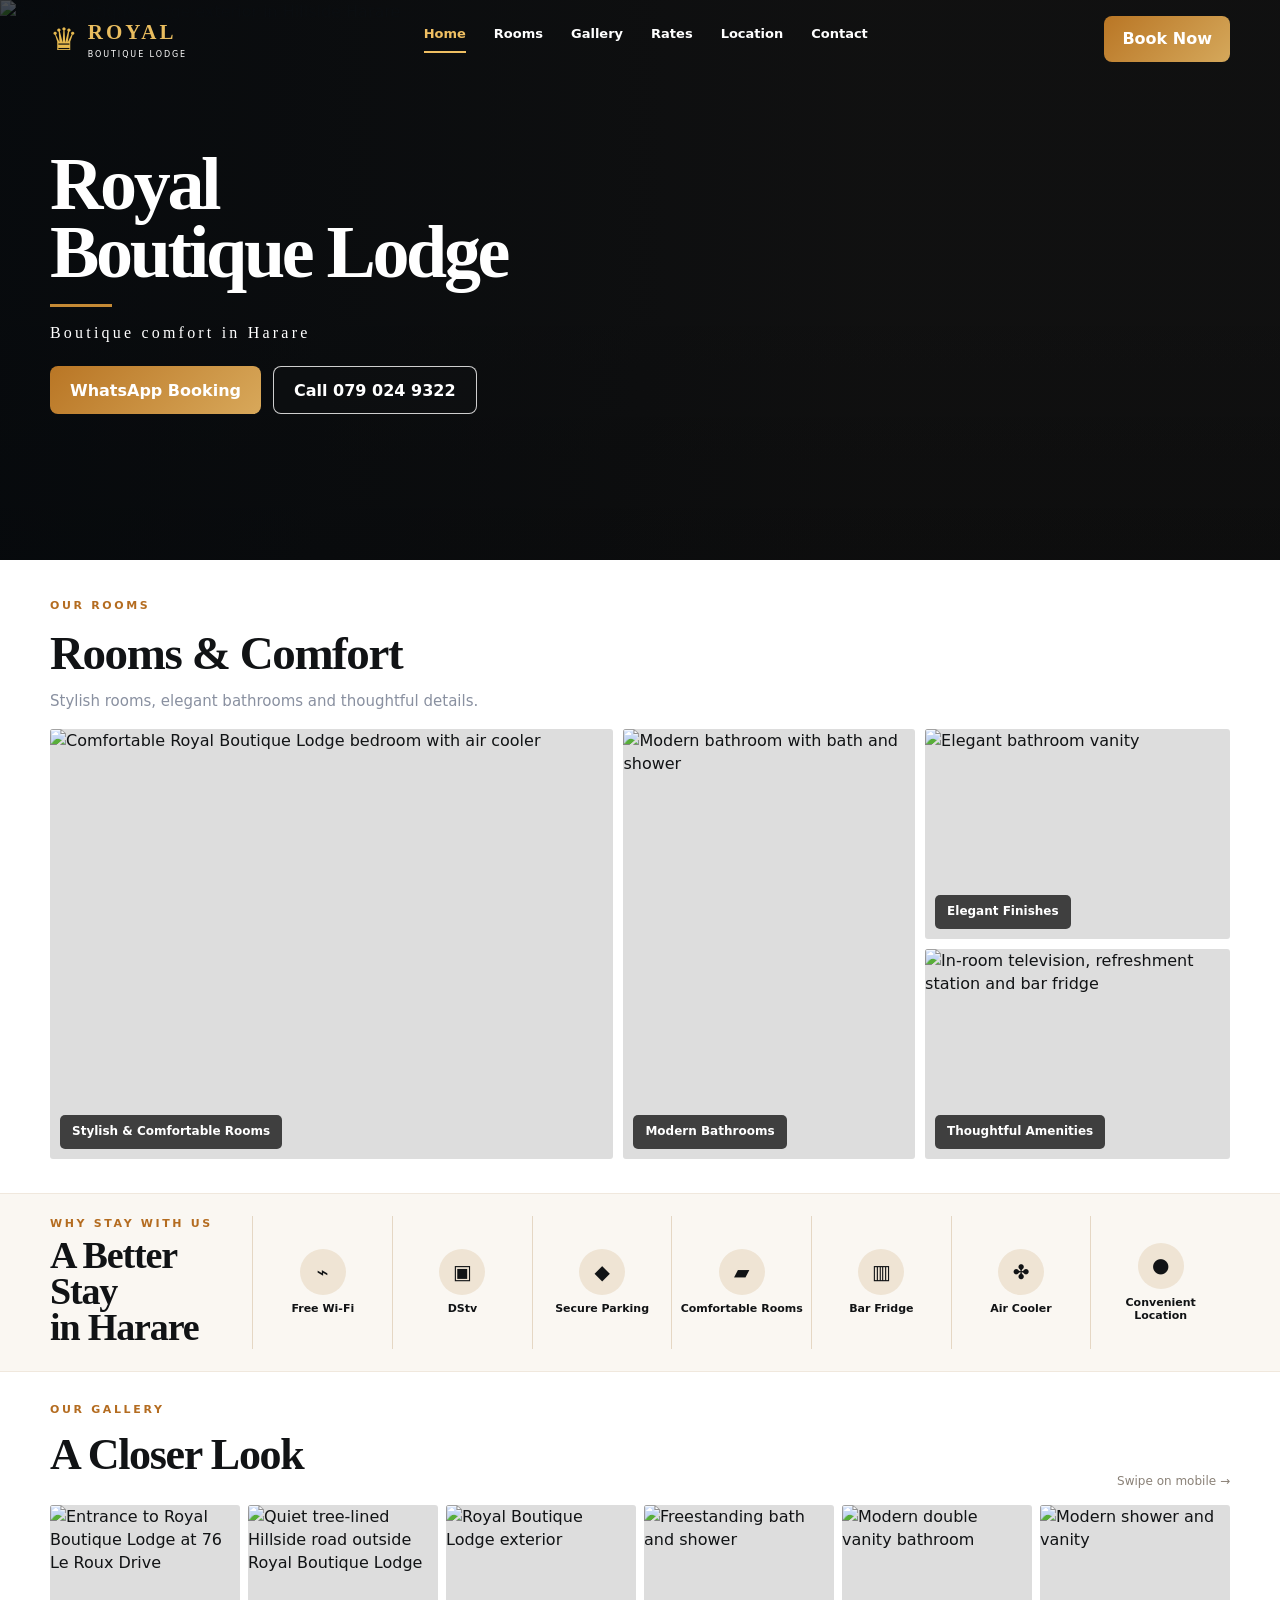
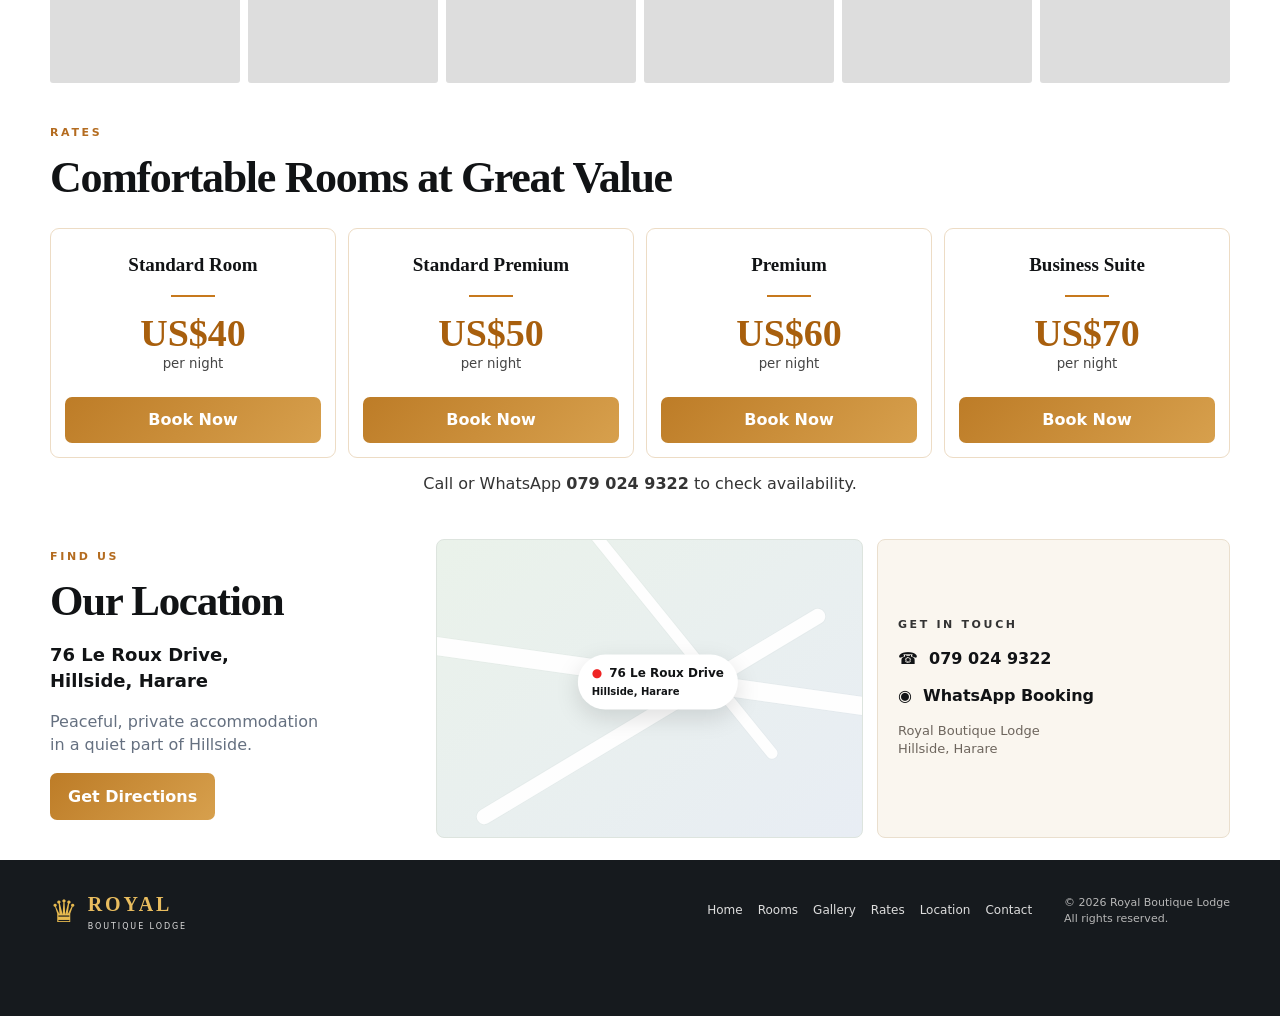
==== commit 99970038: "Publish approved Royal Boutique Lodge homepage" ====
--- a/index.html
+++ b/index.html
@@ -3,185 +3,173 @@
 <head>
   <meta charset="utf-8">
   <meta name="viewport" content="width=device-width,initial-scale=1,viewport-fit=cover">
-  <title>Accommodation in Harare | Royal Boutique Lodge, Hillside</title>
-  <meta name="description" content="Peaceful boutique accommodation in Hillside, Harare. Rooms from US$40 to US$70 per night, modern en-suite bathrooms, air coolers, bar fridges, free Wi-Fi and DStv. Call or WhatsApp 0790249322.">
+  <title>Royal Boutique Lodge | Hillside, Harare</title>
+  <meta name="description" content="Royal Boutique Lodge in quiet Hillside, Harare. Rooms US$40–70 per night with modern en-suite bathrooms, air cooler, bar fridge, free Wi-Fi, DStv and secure parking. Call or WhatsApp 0790249322.">
   <meta name="robots" content="index,follow,max-image-preview:large">
-  <meta name="theme-color" content="#2d241f">
+  <meta name="theme-color" content="#111315">
   <meta name="format-detection" content="telephone=yes">
   <link rel="canonical" href="https://royalboutiquelodge.com/">
   <link rel="icon" href="/favicon.svg" type="image/svg+xml">
   <link rel="manifest" href="/site.webmanifest">
-  <link rel="sitemap" type="application/xml" href="/sitemap.xml">
-  <link rel="preload" as="image" href="https://static.metricool.com/planner/202610/7304868-file-11656917457716439729.jpeg" fetchpriority="high">
-  <link rel="stylesheet" href="/assets/styles.css">
-  <link rel="stylesheet" href="/assets/home-compact.css">
+  <link rel="preload" as="image" href="https://static.wixstatic.com/media/af0e87_8715b4ec02104548b24187a600ce87ef~mv2.webp" fetchpriority="high">
+  <link rel="stylesheet" href="/assets/royal-home.css">
   <meta property="og:locale" content="en_ZW">
   <meta property="og:type" content="website">
-  <meta property="og:title" content="Accommodation in Harare | Royal Boutique Lodge">
-  <meta property="og:description" content="Peaceful boutique accommodation in Hillside, Harare. Rooms US$40–70 per night with modern en-suite bathrooms, air coolers, bar fridges, Wi-Fi and DStv.">
+  <meta property="og:title" content="Royal Boutique Lodge | Hillside, Harare">
+  <meta property="og:description" content="Peaceful boutique accommodation in Hillside, Harare. Rooms US$40–70 per night. Call or WhatsApp 0790249322.">
   <meta property="og:url" content="https://royalboutiquelodge.com/">
-  <meta property="og:image" content="https://static.metricool.com/planner/202610/7304868-file-11656917457716439729.jpeg">
+  <meta property="og:image" content="https://static.wixstatic.com/media/af0e87_8715b4ec02104548b24187a600ce87ef~mv2.webp">
   <meta name="twitter:card" content="summary_large_image">
-  <meta name="twitter:title" content="Accommodation in Harare | Royal Boutique Lodge">
-  <meta name="twitter:description" content="Peaceful boutique accommodation in Hillside, Harare. Rooms US$40–70 per night. Call or WhatsApp 0790249322.">
-  <meta name="twitter:image" content="https://static.metricool.com/planner/202610/7304868-file-11656917457716439729.jpeg">
   <script type="application/ld+json">{
     "@context":"https://schema.org",
-    "@graph":[
-      {
-        "@type":"WebSite",
-        "@id":"https://royalboutiquelodge.com/#website",
-        "url":"https://royalboutiquelodge.com/",
-        "name":"Royal Boutique Lodge",
-        "inLanguage":"en-ZW"
-      },
-      {
-        "@type":"LodgingBusiness",
-        "@id":"https://royalboutiquelodge.com/#lodge",
-        "name":"Royal Boutique Lodge",
-        "url":"https://royalboutiquelodge.com/",
-        "description":"Peaceful boutique accommodation in Hillside, Harare with modern en-suite bathrooms, air coolers, bar fridges, free Wi-Fi, DStv and secure parking.",
-        "telephone":"+263790249322",
-        "priceRange":"US$40-US$70",
-        "image":[
-          "https://static.metricool.com/planner/202610/7304868-file-11656917457716439729.jpeg",
-          "https://static.metricool.com/planner/202610/7304868-file-14336237234313426588.jpeg",
-          "https://static.metricool.com/planner/202610/7304868-file-1771513072494324960.jpeg"
-        ],
-        "address":{"@type":"PostalAddress","streetAddress":"76 Le Roux Drive, Hillside","addressLocality":"Harare","addressCountry":"ZW"},
-        "areaServed":{"@type":"City","name":"Harare"},
-        "hasMap":"https://www.google.com/maps/dir/?api=1&destination=76%20Le%20Roux%20Drive%2C%20Hillside%2C%20Harare%2C%20Zimbabwe",
-        "sameAs":["https://www.facebook.com/p/Royal-Boutique-Lodge-61594972321582/"],
-        "contactPoint":{"@type":"ContactPoint","telephone":"+263790249322","contactType":"reservations","availableLanguage":"English"},
-        "amenityFeature":[
-          {"@type":"LocationFeatureSpecification","name":"Wi-Fi","value":true},
-          {"@type":"LocationFeatureSpecification","name":"DStv","value":true},
-          {"@type":"LocationFeatureSpecification","name":"En-suite bathrooms","value":true},
-          {"@type":"LocationFeatureSpecification","name":"Air coolers","value":true},
-          {"@type":"LocationFeatureSpecification","name":"Bar fridges","value":true},
-          {"@type":"LocationFeatureSpecification","name":"Secure parking","value":true}
-        ],
-        "makesOffer":[
-          {"@type":"Offer","name":"Standard Room","price":"40","priceCurrency":"USD"},
-          {"@type":"Offer","name":"Standard Premium","price":"50","priceCurrency":"USD"},
-          {"@type":"Offer","name":"Premium","price":"60","priceCurrency":"USD"},
-          {"@type":"Offer","name":"Business Suite","price":"70","priceCurrency":"USD"}
-        ]
-      }
+    "@type":"LodgingBusiness",
+    "name":"Royal Boutique Lodge",
+    "url":"https://royalboutiquelodge.com/",
+    "telephone":"+263790249322",
+    "priceRange":"US$40-US$70",
+    "address":{"@type":"PostalAddress","streetAddress":"76 Le Roux Drive, Hillside","addressLocality":"Harare","addressCountry":"ZW"},
+    "amenityFeature":[
+      {"@type":"LocationFeatureSpecification","name":"Air Cooler","value":true},
+      {"@type":"LocationFeatureSpecification","name":"Bar Fridge","value":true},
+      {"@type":"LocationFeatureSpecification","name":"Free Wi-Fi","value":true},
+      {"@type":"LocationFeatureSpecification","name":"DStv","value":true},
+      {"@type":"LocationFeatureSpecification","name":"En-suite bathrooms","value":true},
+      {"@type":"LocationFeatureSpecification","name":"Secure parking","value":true}
+    ],
+    "makesOffer":[
+      {"@type":"Offer","name":"Standard Room","price":"40","priceCurrency":"USD"},
+      {"@type":"Offer","name":"Standard Premium","price":"50","priceCurrency":"USD"},
+      {"@type":"Offer","name":"Premium","price":"60","priceCurrency":"USD"},
+      {"@type":"Offer","name":"Business Suite","price":"70","priceCurrency":"USD"}
     ]
   }</script>
 </head>
-<body class="home">
+<body>
 <a class="skip" href="#main">Skip to content</a>
-<header>
-  <div class="wrap">
-    <nav aria-label="Main navigation">
-      <a class="brand" href="/">Royal Boutique Lodge</a>
-      <div class="navlinks"><a href="#rates">Rates</a><a href="#gallery">Gallery</a><a href="#location">Location</a><a href="/contact/">Contact</a></div>
-      <a class="btn primary" href="https://wa.me/263790249322?text=Hello%20Royal%20Boutique%20Lodge%2C%20I%27d%20like%20to%20check%20availability." target="_blank" rel="noopener noreferrer">WhatsApp</a>
+<header class="topbar">
+  <div class="shell topbar-inner">
+    <a class="brand" href="/" aria-label="Royal Boutique Lodge home">
+      <span class="crown">♛</span>
+      <span class="brand-copy"><strong>ROYAL</strong><small>BOUTIQUE LODGE</small></span>
+    </a>
+    <nav class="desktop-nav" aria-label="Main navigation">
+      <a class="active" href="#main">Home</a>
+      <a href="#rooms">Rooms</a>
+      <a href="#gallery">Gallery</a>
+      <a href="#rates">Rates</a>
+      <a href="#location">Location</a>
+      <a href="/contact/">Contact</a>
     </nav>
+    <a class="top-book" href="https://wa.me/263790249322?text=Hello%20Royal%20Boutique%20Lodge%2C%20I%27d%20like%20to%20book%20a%20room." target="_blank" rel="noopener noreferrer">Book Now</a>
   </div>
 </header>
+
 <main id="main">
-  <div class="hero">
-    <div class="hero-copy">
-      <div class="eyebrow">Quiet Hillside accommodation · Harare</div>
-      <h1>A peaceful stay in Harare</h1>
-      <p class="hero-intro">Comfortable private rooms, modern en-suite bathrooms, air coolers, bar fridges, free Wi-Fi and DStv in a quiet Hillside setting.</p>
-      <div class="quick-rates" aria-label="Room rates">
-        <div class="quick-rate"><span>Rooms from</span><strong>US$40/night</strong></div>
-        <div class="quick-rate"><span>Up to</span><strong>US$70/night</strong></div>
-      </div>
-      <div class="cta hero-actions">
-        <a class="btn primary" href="https://wa.me/263790249322?text=Hello%20Royal%20Boutique%20Lodge%2C%20I%27d%20like%20to%20check%20availability." target="_blank" rel="noopener noreferrer">WhatsApp</a>
-        <a class="btn secondary" href="tel:+263790249322">Call 0790249322</a>
-      </div>
-      <p class="notice"><strong>Bookings: <a href="tel:+263790249322">0790249322</a></strong></p>
-    </div>
-    <div class="hero-media">
-      <img src="https://static.metricool.com/planner/202610/7304868-file-11656917457716439729.jpeg" alt="Guest bedroom at Royal Boutique Lodge in Hillside Harare" width="960" height="1280" loading="eager" decoding="async" fetchpriority="high">
-      <div class="hero-caption">Royal Boutique Lodge · Hillside, Harare</div>
-    </div>
-  </div>
-
-  <section class="rates-section" id="rates">
-    <div class="wrap">
-      <div class="section-head compact-head">
-        <div><div class="eyebrow">Room rates</div><h2>Choose your stay</h2></div>
-        <p>Clear nightly rates. Call or WhatsApp to check availability.</p>
-      </div>
-      <div class="rate-grid" aria-label="Overnight room rates">
-        <div class="rate-card"><span>Standard Room</span><strong>US$40</strong><small>per night</small></div>
-        <div class="rate-card"><span>Standard Premium</span><strong>US$50</strong><small>per night</small></div>
-        <div class="rate-card"><span>Premium</span><strong>US$60</strong><small>per night</small></div>
-        <div class="rate-card"><span>Business Suite</span><strong>US$70</strong><small>per night</small></div>
-      </div>
-      <div class="cta rates-actions"><a class="btn primary" href="https://wa.me/263790249322?text=Hello%20Royal%20Boutique%20Lodge%2C%20I%27d%20like%20to%20check%20room%20availability." target="_blank" rel="noopener noreferrer">Check availability</a><a class="btn secondary" href="tel:+263790249322">Call 0790249322</a></div>
-    </div>
-  </section>
-
-  <section id="gallery">
-    <div class="wrap gallery-wrap">
-      <div class="section-head compact-head">
-        <div><div class="eyebrow">Actual lodge photographs</div><h2>See the lodge</h2></div>
-        <p>Swipe through our rooms, bathrooms and property.</p>
-      </div>
-      <span class="gallery-tip">Swipe to view more →</span>
-      <div class="gallery">
-        <figure><img src="https://static.metricool.com/planner/202610/7304868-file-11656917457716439729.jpeg" alt="Accommodation room at Royal Boutique Lodge Harare" width="960" height="1280" loading="lazy" decoding="async"></figure>
-        <figure><img src="https://static.metricool.com/planner/202610/7304868-file-14336237234313426588.jpeg" alt="Modern en-suite bathroom at Royal Boutique Lodge Harare" width="960" height="1280" loading="lazy" decoding="async"></figure>
-        <figure><img src="https://static.metricool.com/planner/202610/7304868-file-1771513072494324960.jpeg" alt="Exterior of Royal Boutique Lodge in Hillside Harare" width="960" height="1280" loading="lazy" decoding="async"></figure>
+  <section class="hero">
+    <img class="hero-image" src="https://static.wixstatic.com/media/af0e87_8715b4ec02104548b24187a600ce87ef~mv2.webp" alt="Royal Boutique Lodge exterior in Hillside Harare" width="1448" height="1086" loading="eager" decoding="async" fetchpriority="high">
+    <div class="hero-shade"></div>
+    <div class="shell hero-inner">
+      <h1>Royal<br>Boutique Lodge</h1>
+      <div class="gold-rule"></div>
+      <p>Boutique comfort in Harare</p>
+      <div class="hero-actions">
+        <a class="btn gold" href="https://wa.me/263790249322?text=Hello%20Royal%20Boutique%20Lodge%2C%20I%27d%20like%20to%20book%20a%20room." target="_blank" rel="noopener noreferrer">WhatsApp Booking</a>
+        <a class="btn outline" href="tel:+263790249322">Call 079 024 9322</a>
       </div>
     </div>
   </section>
 
-  <section class="amenities-section">
-    <div class="wrap">
-      <div class="section-head compact-head"><div><div class="eyebrow">Included with your stay</div><h2>Comforts that matter</h2></div></div>
-      <div class="amenity-strip" aria-label="Lodge amenities">
-        <div class="amenity-item">Air coolers</div>
-        <div class="amenity-item">Bar fridges</div>
-        <div class="amenity-item">Free Wi-Fi</div>
-        <div class="amenity-item">DStv</div>
-        <div class="amenity-item">Modern en-suite</div>
-        <div class="amenity-item">Secure parking</div>
-        <div class="amenity-item">Complimentary mocktail</div>
+  <section class="rooms" id="rooms">
+    <div class="shell">
+      <div class="section-kicker">Our Rooms</div>
+      <div class="heading-row">
+        <div><h2>Rooms &amp; Comfort</h2><p>Stylish rooms, elegant bathrooms and thoughtful details.</p></div>
+      </div>
+      <div class="rooms-grid">
+        <figure class="room-card room-main"><img src="https://static.wixstatic.com/media/af0e87_cbe80007cf5e43cfa5e6411728a6c2ed~mv2.webp" alt="Comfortable Royal Boutique Lodge bedroom with air cooler" loading="lazy"><figcaption>Stylish &amp; Comfortable Rooms</figcaption></figure>
+        <figure class="room-card room-tall"><img src="https://static.wixstatic.com/media/af0e87_3101520f62624936866d0ac0e2150b7d~mv2.webp" alt="Modern bathroom with bath and shower" loading="lazy"><figcaption>Modern Bathrooms</figcaption></figure>
+        <figure class="room-card"><img src="https://static.wixstatic.com/media/af0e87_5fdab0913276423fbbd144a94afbe47b~mv2.webp" alt="Elegant bathroom vanity" loading="lazy"><figcaption>Elegant Finishes</figcaption></figure>
+        <figure class="room-card"><img src="https://static.wixstatic.com/media/af0e87_ca1f12b04fe04ff1b0bddf3abfb1072a~mv2.webp" alt="In-room television, refreshment station and bar fridge" loading="lazy"><figcaption>Thoughtful Amenities</figcaption></figure>
       </div>
     </div>
   </section>
 
-  <section class="bathroom-section">
-    <div class="wrap split">
-      <div class="room-photo"><img src="https://static.metricool.com/planner/202610/7304868-file-1451953727838545145.jpeg" alt="Walk-in shower and modern bathroom at Royal Boutique Lodge Harare" width="960" height="1280" loading="lazy" decoding="async"></div>
-      <div class="dark-box">
-        <div class="eyebrow" style="color:#d8af7a">Modern en-suite bathrooms</div>
-        <h2>Clean, modern and comfortable.</h2>
-        <p>Contemporary bathrooms and showers maintained for a clean, comfortable stay.</p>
-        <div class="cta"><a class="btn light" href="https://wa.me/263790249322?text=Hello%20Royal%20Boutique%20Lodge%2C%20I%27d%20like%20to%20check%20availability." target="_blank" rel="noopener noreferrer">WhatsApp</a><a class="btn ghost-light" href="tel:+263790249322">Call now</a></div>
+  <section class="amenities" aria-label="Amenities">
+    <div class="shell amenity-row">
+      <div class="amenity-intro"><div class="section-kicker">Why Stay With Us</div><h2>A Better Stay<br>in Harare</h2></div>
+      <div class="amenity"><span class="icon">⌁</span><strong>Free Wi-Fi</strong></div>
+      <div class="amenity"><span class="icon">▣</span><strong>DStv</strong></div>
+      <div class="amenity"><span class="icon">◆</span><strong>Secure Parking</strong></div>
+      <div class="amenity"><span class="icon">▰</span><strong>Comfortable Rooms</strong></div>
+      <div class="amenity"><span class="icon">▥</span><strong>Bar Fridge</strong></div>
+      <div class="amenity"><span class="icon">✤</span><strong>Air Cooler</strong></div>
+      <div class="amenity"><span class="icon">●</span><strong>Convenient Location</strong></div>
+    </div>
+  </section>
+
+  <section class="gallery-section" id="gallery">
+    <div class="shell">
+      <div class="section-kicker">Our Gallery</div>
+      <div class="gallery-heading"><h2>A Closer Look</h2><span>Swipe on mobile →</span></div>
+      <div class="gallery-strip" aria-label="Royal Boutique Lodge gallery">
+        <figure><img src="https://static.wixstatic.com/media/af0e87_27046f485200414894c66959e7d8dd8e~mv2.webp" alt="Entrance to Royal Boutique Lodge at 76 Le Roux Drive" loading="lazy"></figure>
+        <figure><img src="https://static.wixstatic.com/media/af0e87_7df78d3d8972445dab3a93e0ae9492f6~mv2.webp" alt="Quiet tree-lined Hillside road outside Royal Boutique Lodge" loading="lazy"></figure>
+        <figure><img src="https://static.wixstatic.com/media/af0e87_8715b4ec02104548b24187a600ce87ef~mv2.webp" alt="Royal Boutique Lodge exterior" loading="lazy"></figure>
+        <figure><img src="https://static.wixstatic.com/media/af0e87_3101520f62624936866d0ac0e2150b7d~mv2.webp" alt="Freestanding bath and shower" loading="lazy"></figure>
+        <figure><img src="https://static.wixstatic.com/media/af0e87_5fdab0913276423fbbd144a94afbe47b~mv2.webp" alt="Modern double vanity bathroom" loading="lazy"></figure>
+        <figure><img src="https://static.wixstatic.com/media/af0e87_ef4df51640e0473d844a7c3d861cb0c0~mv2.webp" alt="Modern shower and vanity" loading="lazy"></figure>
       </div>
     </div>
   </section>
 
-  <section class="location-section" id="location">
-    <div class="wrap">
-      <div class="location-box">
-        <div>
-          <div class="eyebrow" style="color:#d8af7a">Quiet Hillside location</div>
-          <h2>76 Le Roux Drive, Harare</h2>
-          <p>Peaceful, private accommodation away from busy roads. Rooms are US$40–70 per night. Call or WhatsApp <a href="tel:+263790249322"><strong>0790249322</strong></a>.</p>
-        </div>
-        <div class="location-actions">
-          <a class="btn light" href="https://www.google.com/maps/dir/?api=1&destination=76%20Le%20Roux%20Drive%2C%20Hillside%2C%20Harare%2C%20Zimbabwe" target="_blank" rel="noopener noreferrer">Get directions</a>
-          <a class="btn ghost-light" href="https://wa.me/263790249322?text=Hello%20Royal%20Boutique%20Lodge%2C%20I%27d%20like%20to%20check%20availability." target="_blank" rel="noopener noreferrer">WhatsApp</a>
-          <a class="btn ghost-light" href="tel:+263790249322">Call 0790249322</a>
-        </div>
+  <section class="rates" id="rates">
+    <div class="shell">
+      <div class="section-kicker">Rates</div>
+      <h2>Comfortable Rooms at Great Value</h2>
+      <div class="rate-grid">
+        <article class="rate-card"><h3>Standard Room</h3><span class="mini-rule"></span><strong>US$40</strong><small>per night</small><a href="https://wa.me/263790249322?text=Hello%20Royal%20Boutique%20Lodge%2C%20I%27d%20like%20to%20check%20a%20Standard%20Room." target="_blank" rel="noopener noreferrer">Book Now</a></article>
+        <article class="rate-card"><h3>Standard Premium</h3><span class="mini-rule"></span><strong>US$50</strong><small>per night</small><a href="https://wa.me/263790249322?text=Hello%20Royal%20Boutique%20Lodge%2C%20I%27d%20like%20to%20check%20a%20Standard%20Premium%20room." target="_blank" rel="noopener noreferrer">Book Now</a></article>
+        <article class="rate-card"><h3>Premium</h3><span class="mini-rule"></span><strong>US$60</strong><small>per night</small><a href="https://wa.me/263790249322?text=Hello%20Royal%20Boutique%20Lodge%2C%20I%27d%20like%20to%20check%20a%20Premium%20room." target="_blank" rel="noopener noreferrer">Book Now</a></article>
+        <article class="rate-card"><h3>Business Suite</h3><span class="mini-rule"></span><strong>US$70</strong><small>per night</small><a href="https://wa.me/263790249322?text=Hello%20Royal%20Boutique%20Lodge%2C%20I%27d%20like%20to%20check%20the%20Business%20Suite." target="_blank" rel="noopener noreferrer">Book Now</a></article>
+      </div>
+      <p class="rate-note">Call or WhatsApp <a href="tel:+263790249322">079 024 9322</a> to check availability.</p>
+    </div>
+  </section>
+
+  <section class="location" id="location">
+    <div class="shell location-grid">
+      <div class="location-copy">
+        <div class="section-kicker">Find Us</div>
+        <h2>Our Location</h2>
+        <p class="address">76 Le Roux Drive,<br>Hillside, Harare</p>
+        <p class="location-blurb">Peaceful, private accommodation in a quiet part of Hillside.</p>
+        <a class="directions" href="https://www.google.com/maps/dir/?api=1&destination=76%20Le%20Roux%20Drive%2C%20Hillside%2C%20Harare%2C%20Zimbabwe" target="_blank" rel="noopener noreferrer">Get Directions</a>
+      </div>
+      <a class="map-card" href="https://www.google.com/maps/dir/?api=1&destination=76%20Le%20Roux%20Drive%2C%20Hillside%2C%20Harare%2C%20Zimbabwe" target="_blank" rel="noopener noreferrer" aria-label="Open directions to Royal Boutique Lodge">
+        <span class="road r1"></span><span class="road r2"></span><span class="road r3"></span>
+        <span class="map-pin">76 Le Roux Drive<br><small>Hillside, Harare</small></span>
+      </a>
+      <div class="contact-card">
+        <div class="section-kicker dark-kicker">Get In Touch</div>
+        <a href="tel:+263790249322">☎ &nbsp;079 024 9322</a>
+        <a href="https://wa.me/263790249322?text=Hello%20Royal%20Boutique%20Lodge%2C%20I%27d%20like%20to%20check%20availability." target="_blank" rel="noopener noreferrer">◉ &nbsp;WhatsApp Booking</a>
+        <span>Royal Boutique Lodge<br>Hillside, Harare</span>
       </div>
     </div>
   </section>
 </main>
+
 <footer>
-  <div class="wrap footer-row"><div>© Royal Boutique Lodge · 76 Le Roux Drive, Hillside, Harare · <a href="tel:+263790249322">0790249322</a></div><div class="footer-links"><a href="/rooms/">Rooms</a><a href="#rates">Rates</a><a href="#gallery">Gallery</a><a href="/contact/">Contact</a></div></div>
+  <div class="shell footer-inner">
+    <div class="footer-brand"><span class="crown">♛</span><span><strong>ROYAL</strong><small>BOUTIQUE LODGE</small></span></div>
+    <nav><a href="#main">Home</a><a href="#rooms">Rooms</a><a href="#gallery">Gallery</a><a href="#rates">Rates</a><a href="#location">Location</a><a href="/contact/">Contact</a></nav>
+    <div class="copyright">© 2026 Royal Boutique Lodge<br>All rights reserved.</div>
+  </div>
 </footer>
-<div class="mobilebar"><a class="btn secondary" href="tel:+263790249322">Call</a><a class="btn primary" href="https://wa.me/263790249322?text=Hello%20Royal%20Boutique%20Lodge%2C%20I%27d%20like%20to%20check%20availability." target="_blank" rel="noopener noreferrer">WhatsApp</a></div>
+
+<div class="mobile-booking">
+  <a class="call" href="tel:+263790249322">Call 079 024 9322</a>
+  <a class="wa" href="https://wa.me/263790249322?text=Hello%20Royal%20Boutique%20Lodge%2C%20I%27d%20like%20to%20check%20availability." target="_blank" rel="noopener noreferrer">WhatsApp Booking</a>
+</div>
 </body>
 </html>
--- a/assets/royal-home.css
+++ b/assets/royal-home.css
@@ -0,0 +1 @@
+:root{--ink:#111315;--gold:#c58a35;--gold2:#e1b163;--cream:#f7f1e8;--line:#eadfce;--muted:#6e675f;--green:#09a64b}*{box-sizing:border-box}html{scroll-behavior:smooth}body{margin:0;background:#fff;color:var(--ink);font-family:Inter,system-ui,-apple-system,"Segoe UI",sans-serif;line-height:1.45}a{text-decoration:none;color:inherit}img{display:block;width:100%;height:100%;object-fit:cover}.shell{width:min(1180px,calc(100% - 48px));margin:auto}.skip{position:absolute;left:-9999px}.skip:focus{left:10px;top:10px;z-index:1000;background:#fff;padding:10px}.section-kicker{text-transform:uppercase;letter-spacing:.24em;font-size:11px;font-weight:900;color:#b46c20}.topbar{position:absolute;top:0;left:0;right:0;z-index:30;color:#fff}.topbar-inner{height:78px;display:flex;align-items:center;justify-content:space-between;gap:22px}.brand,.footer-brand{display:flex;align-items:center;gap:10px}.crown{color:#e6b94f;font-size:31px;line-height:1}.brand-copy strong,.footer-brand strong{display:block;color:#e9bd5f;font-family:Georgia,serif;letter-spacing:.14em;font-size:21px}.brand-copy small,.footer-brand small{display:block;font-size:8px;letter-spacing:.24em;margin-top:2px}.desktop-nav{display:flex;gap:28px;font-size:13px;font-weight:700}.desktop-nav .active{color:#efbf62;border-bottom:2px solid #efbf62;padding-bottom:8px}.top-book{background:linear-gradient(135deg,#b97625,#d5a85b);padding:11px 18px;border-radius:8px;font-weight:800}.hero{position:relative;height:560px;overflow:hidden;background:#111}.hero-image{position:absolute;inset:0;object-position:center 56%}.hero-shade{position:absolute;inset:0;background:linear-gradient(90deg,rgba(4,8,12,.72) 0%,rgba(4,8,12,.42) 34%,rgba(4,8,12,.06) 68%),linear-gradient(0deg,rgba(0,0,0,.18),transparent 50%)}.hero-inner{position:relative;z-index:2;color:#fff;padding-top:150px}.hero h1{font-family:Georgia,"Times New Roman",serif;font-size:74px;line-height:.92;letter-spacing:-.045em;margin:0 0 18px;max-width:620px}.gold-rule{width:62px;height:3px;background:var(--gold);margin-bottom:14px}.hero p{font-family:Georgia,serif;letter-spacing:.2em;font-size:16px;margin:0 0 22px}.hero-actions{display:flex;gap:12px;flex-wrap:wrap}.btn{display:inline-flex;justify-content:center;align-items:center;min-height:48px;padding:0 20px;border-radius:8px;font-weight:800}.btn.gold{background:linear-gradient(135deg,#b97625,#d8a85a);color:#fff}.btn.outline{border:1px solid rgba(255,255,255,.8);background:rgba(16,18,20,.52);color:#fff}.rooms{padding:38px 0 34px}.heading-row h2,.gallery-heading h2,.rates h2,.location h2,.amenity-intro h2{font-family:Georgia,"Times New Roman",serif;margin:5px 0 4px;letter-spacing:-.03em}.heading-row h2{font-size:47px}.heading-row p{margin:0 0 16px;color:#8990a0;font-size:15px}.rooms-grid{display:grid;grid-template-columns:1.7fr .88fr .92fr;grid-template-rows:210px 210px;gap:10px}.room-card{position:relative;margin:0;overflow:hidden;border-radius:3px;background:#ddd}.room-main{grid-row:1/3}.room-tall{grid-row:1/3}.room-card figcaption{position:absolute;left:10px;bottom:10px;background:rgba(20,20,20,.78);color:#fff;padding:8px 12px;border-radius:5px;font-size:12px;font-weight:700}.amenities{background:#faf7f2;border-top:1px solid #f0e8dd;border-bottom:1px solid #f0e8dd;padding:22px 0}.amenity-row{display:grid;grid-template-columns:1.45fr repeat(7,1fr);align-items:stretch}.amenity-intro{padding-right:24px}.amenity-intro h2{font-size:38px;line-height:.95}.amenity{border-left:1px solid #e5d7c4;display:flex;flex-direction:column;align-items:center;justify-content:center;text-align:center;padding:8px}.amenity .icon{width:46px;height:46px;border-radius:50%;background:#efe4d4;display:grid;place-items:center;font-size:20px;margin-bottom:7px}.amenity strong{font-size:11px;line-height:1.2}.gallery-section{padding:30px 0 22px}.gallery-heading{display:flex;align-items:end;justify-content:space-between;margin-bottom:14px}.gallery-heading h2{font-size:44px}.gallery-heading span{font-size:12px;color:#8a8177}.gallery-strip{display:grid;grid-template-columns:repeat(6,1fr);gap:8px}.gallery-strip figure{margin:0;height:178px;overflow:hidden;border-radius:3px;background:#ddd}.rates{padding:20px 0 30px;background:#fff}.rates h2{font-size:44px;margin-bottom:18px}.rate-grid{display:grid;grid-template-columns:repeat(4,1fr);gap:12px}.rate-card{border:1px solid #eddcc5;border-radius:9px;padding:22px 14px 14px;text-align:center;min-height:230px;display:flex;flex-direction:column;align-items:center;background:#fff}.rate-card h3{font-family:Georgia,serif;font-size:19px;margin:0}.mini-rule{width:44px;height:2px;background:#c7791d;margin:17px 0}.rate-card strong{font-family:Georgia,serif;font-size:38px;color:#a85f0d;line-height:1}.rate-card small{color:#454545;margin-top:2px}.rate-card a{margin-top:auto;width:100%;background:linear-gradient(135deg,#bd7c27,#d7a04d);color:#fff;padding:11px;border-radius:7px;font-weight:800}.rate-note{text-align:center;margin:14px 0 0;color:#343434}.rate-note a{font-weight:800}.location{padding:14px 0 0}.location-grid{display:grid;grid-template-columns:1fr 1.15fr .95fr;gap:14px;align-items:stretch}.location-copy{padding:10px 0 18px}.location h2{font-size:43px}.address{font-weight:850;font-size:18px;margin:10px 0}.location-blurb{color:#657080;max-width:280px}.directions{display:inline-flex;background:linear-gradient(135deg,#bd7c27,#d7a04d);color:#fff;font-weight:800;padding:12px 18px;border-radius:7px}.map-card{position:relative;min-height:215px;border-radius:8px;overflow:hidden;background:linear-gradient(140deg,#eaf2ea,#e8edf4);border:1px solid #dde4de}.road{position:absolute;background:rgba(255,255,255,.95);border-radius:999px;box-shadow:0 0 0 1px rgba(0,0,0,.02)}.r1{width:120%;height:18px;left:-10%;top:43%;transform:rotate(8deg)}.r2{width:95%;height:15px;left:3%;top:57%;transform:rotate(-31deg)}.r3{width:78%;height:11px;left:16%;top:28%;transform:rotate(51deg)}.map-pin{position:absolute;left:52%;top:48%;transform:translate(-50%,-50%);background:#fff;padding:10px 14px;border-radius:999px;font-weight:850;font-size:12px;box-shadow:0 8px 24px rgba(0,0,0,.13)}.map-pin:before{content:"●";color:#ef2424;margin-right:7px}.map-pin small{font-weight:700}.contact-card{background:#faf6ef;border:1px solid var(--line);border-radius:8px;padding:20px;display:flex;flex-direction:column;justify-content:center;gap:14px}.dark-kicker{color:#333}.contact-card a{font-weight:800}.contact-card span{color:#6d655d;font-size:13px}footer{margin-top:22px;background:#161a1e;color:#ddd;padding:30px 0 84px}.footer-inner{display:grid;grid-template-columns:1fr auto auto;gap:32px;align-items:center}.footer-brand strong{font-size:20px}.footer-inner nav{display:flex;gap:15px;font-size:12px}.copyright{font-size:11px;color:#b7b7b7}.mobile-booking{display:none}@media(max-width:980px){.desktop-nav{display:none}.rooms-grid{grid-template-columns:1.45fr 1fr;grid-template-rows:260px 190px}.room-main{grid-row:1/3}.room-tall{grid-row:auto}.room-card:nth-child(4){display:none}.amenity-row{grid-template-columns:repeat(4,1fr)}.amenity-intro{grid-column:1/-1;text-align:center;padding:0 0 16px}.gallery-strip{grid-template-columns:repeat(3,1fr)}.gallery-strip figure{height:220px}.location-grid{grid-template-columns:1fr 1fr}.contact-card{grid-column:1/-1}}@media(max-width:600px){body{padding-bottom:74px}.shell{width:calc(100% - 28px)}.topbar-inner{height:62px}.brand-copy strong{font-size:16px}.brand-copy small{font-size:6px}.crown{font-size:23px}.top-book{padding:8px 11px;font-size:12px}.hero{height:510px}.hero-image{object-position:center 50%}.hero-shade{background:linear-gradient(0deg,rgba(7,10,12,.88) 0%,rgba(7,10,12,.62) 34%,rgba(7,10,12,.08) 76%),linear-gradient(90deg,rgba(7,10,12,.28),transparent 65%)}.hero-inner{padding-top:250px}.hero h1{font-size:48px;line-height:.95}.hero p{font-size:12px;letter-spacing:.16em}.hero-actions{display:grid;grid-template-columns:1fr 1fr;gap:8px}.btn{min-height:46px;padding:0 10px;font-size:13px}.rooms{padding:27px 0 24px}.heading-row h2{font-size:35px}.heading-row p{font-size:13px}.rooms-grid{grid-template-columns:1fr 1fr;grid-template-rows:230px 165px;gap:7px}.room-main{grid-column:1/-1;grid-row:1}.room-tall{grid-row:2}.room-card:nth-child(3){grid-column:1}.room-card:nth-child(4){display:block;grid-column:2}.room-card figcaption{left:7px;bottom:7px;padding:6px 7px;font-size:9px}.amenities{padding:18px 0}.amenity-row{grid-template-columns:repeat(3,1fr)}.amenity-intro{grid-column:1/-1}.amenity-intro h2{font-size:29px}.amenity{padding:7px 3px;border-left:1px solid #e5d7c4}.amenity .icon{width:38px;height:38px;font-size:16px}.amenity strong{font-size:9px}.gallery-section{padding:25px 0 18px}.gallery-heading h2{font-size:35px}.gallery-strip{display:flex;overflow-x:auto;gap:7px;margin-right:-14px;padding-right:14px;scroll-snap-type:x mandatory}.gallery-strip figure{flex:0 0 66%;height:205px;scroll-snap-align:start;border-radius:7px}.rates{padding:17px 0 25px}.rates h2{font-size:34px;line-height:1.02}.rate-grid{grid-template-columns:1fr 1fr;gap:8px}.rate-card{min-height:190px;padding:16px 10px 10px}.rate-card h3{font-size:16px}.mini-rule{margin:12px 0}.rate-card strong{font-size:31px}.rate-card a{font-size:12px;padding:10px 7px}.rate-note{font-size:12px}.location{padding-top:10px}.location-grid{grid-template-columns:1fr}.location h2{font-size:35px}.map-card{min-height:170px}.contact-card{grid-column:auto}.footer-inner{display:block}.footer-inner nav{display:none}.copyright{margin-top:10px}footer{padding-bottom:95px}.mobile-booking{position:fixed;left:0;right:0;bottom:0;z-index:60;background:#111315;padding:8px 9px calc(8px + env(safe-area-inset-bottom));display:grid;grid-template-columns:1fr 1.2fr;gap:8px}.mobile-booking a{display:flex;align-items:center;justify-content:center;min-height:48px;border-radius:8px;font-weight:850;color:#fff}.mobile-booking .call{background:linear-gradient(135deg,#b97827,#d6a554)}.mobile-booking .wa{background:#08a94b}}
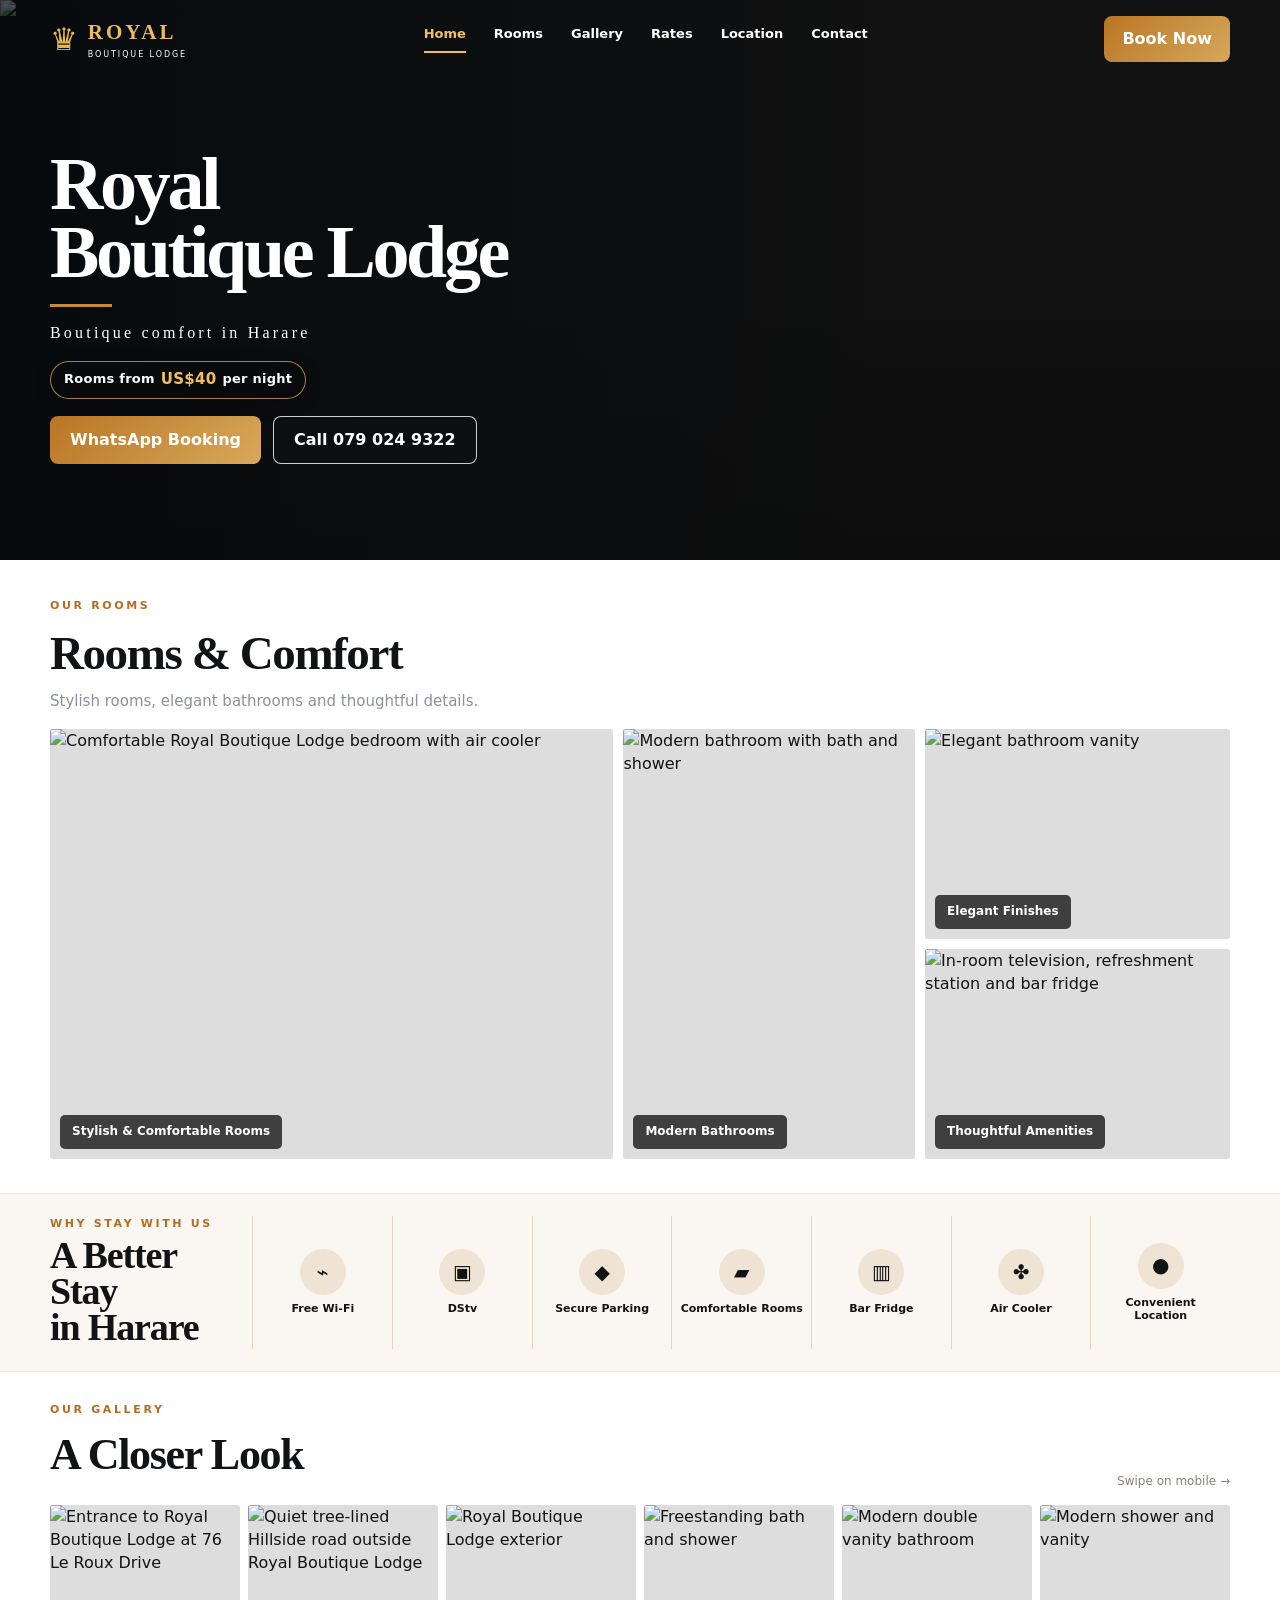
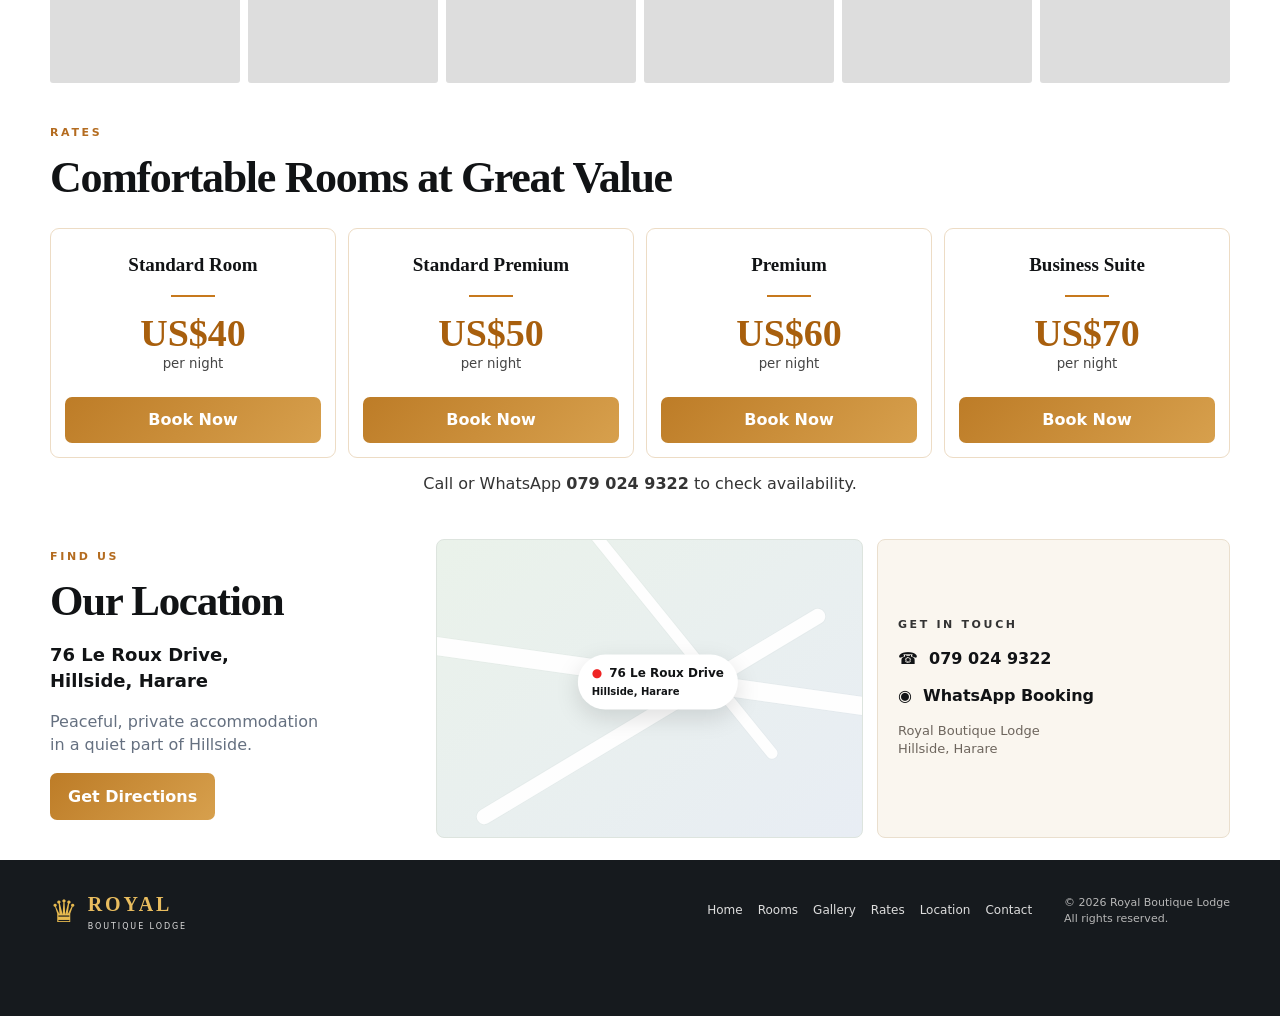
==== commit a8273bce: "Add starting room rate to homepage hero" ====
--- a/index.html
+++ b/index.html
@@ -72,6 +72,7 @@
       <h1>Royal<br>Boutique Lodge</h1>
       <div class="gold-rule"></div>
       <p>Boutique comfort in Harare</p>
+      <div style="display:inline-flex;align-items:center;gap:6px;margin:-7px 0 17px;padding:7px 13px;border:1px solid rgba(225,177,99,.72);border-radius:999px;background:rgba(10,12,14,.48);backdrop-filter:blur(4px);color:#fff;font-size:13px;font-weight:700;letter-spacing:.02em;box-shadow:0 5px 18px rgba(0,0,0,.15)">Rooms from <strong style="color:#efbf62;font-size:15px">US$40</strong> per night</div>
       <div class="hero-actions">
         <a class="btn gold" href="https://wa.me/263790249322?text=Hello%20Royal%20Boutique%20Lodge%2C%20I%27d%20like%20to%20book%20a%20room." target="_blank" rel="noopener noreferrer">WhatsApp Booking</a>
         <a class="btn outline" href="tel:+263790249322">Call 079 024 9322</a>
--- a/assets/royal-home.css
+++ b/assets/royal-home.css
@@ -1 +1 @@
-:root{--ink:#111315;--gold:#c58a35;--gold2:#e1b163;--cream:#f7f1e8;--line:#eadfce;--muted:#6e675f;--green:#09a64b}*{box-sizing:border-box}html{scroll-behavior:smooth}body{margin:0;background:#fff;color:var(--ink);font-family:Inter,system-ui,-apple-system,"Segoe UI",sans-serif;line-height:1.45}a{text-decoration:none;color:inherit}img{display:block;width:100%;height:100%;object-fit:cover}.shell{width:min(1180px,calc(100% - 48px));margin:auto}.skip{position:absolute;left:-9999px}.skip:focus{left:10px;top:10px;z-index:1000;background:#fff;padding:10px}.section-kicker{text-transform:uppercase;letter-spacing:.24em;font-size:11px;font-weight:900;color:#b46c20}.topbar{position:absolute;top:0;left:0;right:0;z-index:30;color:#fff}.topbar-inner{height:78px;display:flex;align-items:center;justify-content:space-between;gap:22px}.brand,.footer-brand{display:flex;align-items:center;gap:10px}.crown{color:#e6b94f;font-size:31px;line-height:1}.brand-copy strong,.footer-brand strong{display:block;color:#e9bd5f;font-family:Georgia,serif;letter-spacing:.14em;font-size:21px}.brand-copy small,.footer-brand small{display:block;font-size:8px;letter-spacing:.24em;margin-top:2px}.desktop-nav{display:flex;gap:28px;font-size:13px;font-weight:700}.desktop-nav .active{color:#efbf62;border-bottom:2px solid #efbf62;padding-bottom:8px}.top-book{background:linear-gradient(135deg,#b97625,#d5a85b);padding:11px 18px;border-radius:8px;font-weight:800}.hero{position:relative;height:560px;overflow:hidden;background:#111}.hero-image{position:absolute;inset:0;object-position:center 56%}.hero-shade{position:absolute;inset:0;background:linear-gradient(90deg,rgba(4,8,12,.72) 0%,rgba(4,8,12,.42) 34%,rgba(4,8,12,.06) 68%),linear-gradient(0deg,rgba(0,0,0,.18),transparent 50%)}.hero-inner{position:relative;z-index:2;color:#fff;padding-top:150px}.hero h1{font-family:Georgia,"Times New Roman",serif;font-size:74px;line-height:.92;letter-spacing:-.045em;margin:0 0 18px;max-width:620px}.gold-rule{width:62px;height:3px;background:var(--gold);margin-bottom:14px}.hero p{font-family:Georgia,serif;letter-spacing:.2em;font-size:16px;margin:0 0 22px}.hero-actions{display:flex;gap:12px;flex-wrap:wrap}.btn{display:inline-flex;justify-content:center;align-items:center;min-height:48px;padding:0 20px;border-radius:8px;font-weight:800}.btn.gold{background:linear-gradient(135deg,#b97625,#d8a85a);color:#fff}.btn.outline{border:1px solid rgba(255,255,255,.8);background:rgba(16,18,20,.52);color:#fff}.rooms{padding:38px 0 34px}.heading-row h2,.gallery-heading h2,.rates h2,.location h2,.amenity-intro h2{font-family:Georgia,"Times New Roman",serif;margin:5px 0 4px;letter-spacing:-.03em}.heading-row h2{font-size:47px}.heading-row p{margin:0 0 16px;color:#8990a0;font-size:15px}.rooms-grid{display:grid;grid-template-columns:1.7fr .88fr .92fr;grid-template-rows:210px 210px;gap:10px}.room-card{position:relative;margin:0;overflow:hidden;border-radius:3px;background:#ddd}.room-main{grid-row:1/3}.room-tall{grid-row:1/3}.room-card figcaption{position:absolute;left:10px;bottom:10px;background:rgba(20,20,20,.78);color:#fff;padding:8px 12px;border-radius:5px;font-size:12px;font-weight:700}.amenities{background:#faf7f2;border-top:1px solid #f0e8dd;border-bottom:1px solid #f0e8dd;padding:22px 0}.amenity-row{display:grid;grid-template-columns:1.45fr repeat(7,1fr);align-items:stretch}.amenity-intro{padding-right:24px}.amenity-intro h2{font-size:38px;line-height:.95}.amenity{border-left:1px solid #e5d7c4;display:flex;flex-direction:column;align-items:center;justify-content:center;text-align:center;padding:8px}.amenity .icon{width:46px;height:46px;border-radius:50%;background:#efe4d4;display:grid;place-items:center;font-size:20px;margin-bottom:7px}.amenity strong{font-size:11px;line-height:1.2}.gallery-section{padding:30px 0 22px}.gallery-heading{display:flex;align-items:end;justify-content:space-between;margin-bottom:14px}.gallery-heading h2{font-size:44px}.gallery-heading span{font-size:12px;color:#8a8177}.gallery-strip{display:grid;grid-template-columns:repeat(6,1fr);gap:8px}.gallery-strip figure{margin:0;height:178px;overflow:hidden;border-radius:3px;background:#ddd}.rates{padding:20px 0 30px;background:#fff}.rates h2{font-size:44px;margin-bottom:18px}.rate-grid{display:grid;grid-template-columns:repeat(4,1fr);gap:12px}.rate-card{border:1px solid #eddcc5;border-radius:9px;padding:22px 14px 14px;text-align:center;min-height:230px;display:flex;flex-direction:column;align-items:center;background:#fff}.rate-card h3{font-family:Georgia,serif;font-size:19px;margin:0}.mini-rule{width:44px;height:2px;background:#c7791d;margin:17px 0}.rate-card strong{font-family:Georgia,serif;font-size:38px;color:#a85f0d;line-height:1}.rate-card small{color:#454545;margin-top:2px}.rate-card a{margin-top:auto;width:100%;background:linear-gradient(135deg,#bd7c27,#d7a04d);color:#fff;padding:11px;border-radius:7px;font-weight:800}.rate-note{text-align:center;margin:14px 0 0;color:#343434}.rate-note a{font-weight:800}.location{padding:14px 0 0}.location-grid{display:grid;grid-template-columns:1fr 1.15fr .95fr;gap:14px;align-items:stretch}.location-copy{padding:10px 0 18px}.location h2{font-size:43px}.address{font-weight:850;font-size:18px;margin:10px 0}.location-blurb{color:#657080;max-width:280px}.directions{display:inline-flex;background:linear-gradient(135deg,#bd7c27,#d7a04d);color:#fff;font-weight:800;padding:12px 18px;border-radius:7px}.map-card{position:relative;min-height:215px;border-radius:8px;overflow:hidden;background:linear-gradient(140deg,#eaf2ea,#e8edf4);border:1px solid #dde4de}.road{position:absolute;background:rgba(255,255,255,.95);border-radius:999px;box-shadow:0 0 0 1px rgba(0,0,0,.02)}.r1{width:120%;height:18px;left:-10%;top:43%;transform:rotate(8deg)}.r2{width:95%;height:15px;left:3%;top:57%;transform:rotate(-31deg)}.r3{width:78%;height:11px;left:16%;top:28%;transform:rotate(51deg)}.map-pin{position:absolute;left:52%;top:48%;transform:translate(-50%,-50%);background:#fff;padding:10px 14px;border-radius:999px;font-weight:850;font-size:12px;box-shadow:0 8px 24px rgba(0,0,0,.13)}.map-pin:before{content:"●";color:#ef2424;margin-right:7px}.map-pin small{font-weight:700}.contact-card{background:#faf6ef;border:1px solid var(--line);border-radius:8px;padding:20px;display:flex;flex-direction:column;justify-content:center;gap:14px}.dark-kicker{color:#333}.contact-card a{font-weight:800}.contact-card span{color:#6d655d;font-size:13px}footer{margin-top:22px;background:#161a1e;color:#ddd;padding:30px 0 84px}.footer-inner{display:grid;grid-template-columns:1fr auto auto;gap:32px;align-items:center}.footer-brand strong{font-size:20px}.footer-inner nav{display:flex;gap:15px;font-size:12px}.copyright{font-size:11px;color:#b7b7b7}.mobile-booking{display:none}@media(max-width:980px){.desktop-nav{display:none}.rooms-grid{grid-template-columns:1.45fr 1fr;grid-template-rows:260px 190px}.room-main{grid-row:1/3}.room-tall{grid-row:auto}.room-card:nth-child(4){display:none}.amenity-row{grid-template-columns:repeat(4,1fr)}.amenity-intro{grid-column:1/-1;text-align:center;padding:0 0 16px}.gallery-strip{grid-template-columns:repeat(3,1fr)}.gallery-strip figure{height:220px}.location-grid{grid-template-columns:1fr 1fr}.contact-card{grid-column:1/-1}}@media(max-width:600px){body{padding-bottom:74px}.shell{width:calc(100% - 28px)}.topbar-inner{height:62px}.brand-copy strong{font-size:16px}.brand-copy small{font-size:6px}.crown{font-size:23px}.top-book{padding:8px 11px;font-size:12px}.hero{height:510px}.hero-image{object-position:center 50%}.hero-shade{background:linear-gradient(0deg,rgba(7,10,12,.88) 0%,rgba(7,10,12,.62) 34%,rgba(7,10,12,.08) 76%),linear-gradient(90deg,rgba(7,10,12,.28),transparent 65%)}.hero-inner{padding-top:250px}.hero h1{font-size:48px;line-height:.95}.hero p{font-size:12px;letter-spacing:.16em}.hero-actions{display:grid;grid-template-columns:1fr 1fr;gap:8px}.btn{min-height:46px;padding:0 10px;font-size:13px}.rooms{padding:27px 0 24px}.heading-row h2{font-size:35px}.heading-row p{font-size:13px}.rooms-grid{grid-template-columns:1fr 1fr;grid-template-rows:230px 165px;gap:7px}.room-main{grid-column:1/-1;grid-row:1}.room-tall{grid-row:2}.room-card:nth-child(3){grid-column:1}.room-card:nth-child(4){display:block;grid-column:2}.room-card figcaption{left:7px;bottom:7px;padding:6px 7px;font-size:9px}.amenities{padding:18px 0}.amenity-row{grid-template-columns:repeat(3,1fr)}.amenity-intro{grid-column:1/-1}.amenity-intro h2{font-size:29px}.amenity{padding:7px 3px;border-left:1px solid #e5d7c4}.amenity .icon{width:38px;height:38px;font-size:16px}.amenity strong{font-size:9px}.gallery-section{padding:25px 0 18px}.gallery-heading h2{font-size:35px}.gallery-strip{display:flex;overflow-x:auto;gap:7px;margin-right:-14px;padding-right:14px;scroll-snap-type:x mandatory}.gallery-strip figure{flex:0 0 66%;height:205px;scroll-snap-align:start;border-radius:7px}.rates{padding:17px 0 25px}.rates h2{font-size:34px;line-height:1.02}.rate-grid{grid-template-columns:1fr 1fr;gap:8px}.rate-card{min-height:190px;padding:16px 10px 10px}.rate-card h3{font-size:16px}.mini-rule{margin:12px 0}.rate-card strong{font-size:31px}.rate-card a{font-size:12px;padding:10px 7px}.rate-note{font-size:12px}.location{padding-top:10px}.location-grid{grid-template-columns:1fr}.location h2{font-size:35px}.map-card{min-height:170px}.contact-card{grid-column:auto}.footer-inner{display:block}.footer-inner nav{display:none}.copyright{margin-top:10px}footer{padding-bottom:95px}.mobile-booking{position:fixed;left:0;right:0;bottom:0;z-index:60;background:#111315;padding:8px 9px calc(8px + env(safe-area-inset-bottom));display:grid;grid-template-columns:1fr 1.2fr;gap:8px}.mobile-booking a{display:flex;align-items:center;justify-content:center;min-height:48px;border-radius:8px;font-weight:850;color:#fff}.mobile-booking .call{background:linear-gradient(135deg,#b97827,#d6a554)}.mobile-booking .wa{background:#08a94b}}+:root{--ink:#111315;--gold:#c58a35;--gold2:#e1b163;--cream:#f7f1e8;--line:#eadfce;--muted:#6e675f;--green:#09a64b}*{box-sizing:border-box}html{scroll-behavior:smooth}body{margin:0;background:#fff;color:var(--ink);font-family:Inter,system-ui,-apple-system,"Segoe UI",sans-serif;line-height:1.45}a{text-decoration:none;color:inherit}img{display:block;width:100%;height:100%;object-fit:cover}.shell{width:min(1180px,calc(100% - 48px));margin:auto}.skip{position:absolute;left:-9999px}.skip:focus{left:10px;top:10px;z-index:1000;background:#fff;padding:10px}.section-kicker{text-transform:uppercase;letter-spacing:.24em;font-size:11px;font-weight:900;color:#b46c20}.topbar{position:absolute;top:0;left:0;right:0;z-index:30;color:#fff}.topbar-inner{height:78px;display:flex;align-items:center;justify-content:space-between;gap:22px}.brand,.footer-brand{display:flex;align-items:center;gap:10px}.crown{color:#e6b94f;font-size:31px;line-height:1}.brand-copy strong,.footer-brand strong{display:block;color:#e9bd5f;font-family:Georgia,serif;letter-spacing:.14em;font-size:21px}.brand-copy small,.footer-brand small{display:block;font-size:8px;letter-spacing:.24em;margin-top:2px}.desktop-nav{display:flex;gap:28px;font-size:13px;font-weight:700}.desktop-nav .active{color:#efbf62;border-bottom:2px solid #efbf62;padding-bottom:8px}.top-book{background:linear-gradient(135deg,#b97625,#d5a85b);padding:11px 18px;border-radius:8px;font-weight:800}.hero{position:relative;height:560px;overflow:hidden;background:#111}.hero-image{position:absolute;inset:0;object-position:center 56%}.hero-shade{position:absolute;inset:0;background:linear-gradient(90deg,rgba(4,8,12,.72) 0%,rgba(4,8,12,.42) 34%,rgba(4,8,12,.06) 68%),linear-gradient(0deg,rgba(0,0,0,.18),transparent 50%)}.hero-inner{position:relative;z-index:2;color:#fff;padding-top:150px}.hero h1{font-family:Georgia,"Times New Roman",serif;font-size:74px;line-height:.92;letter-spacing:-.045em;margin:0 0 18px;max-width:620px}.gold-rule{width:62px;height:3px;background:var(--gold);margin-bottom:14px}.hero p{font-family:Georgia,serif;letter-spacing:.2em;font-size:16px;margin:0 0 22px}.hero-actions{display:flex;gap:12px;flex-wrap:wrap}.btn{display:inline-flex;justify-content:center;align-items:center;min-height:48px;padding:0 20px;border-radius:8px;font-weight:800}.btn.gold{background:linear-gradient(135deg,#b97625,#d8a85a);color:#fff}.btn.outline{border:1px solid rgba(255,255,255,.8);background:rgba(16,18,20,.52);color:#fff}.rooms{padding:38px 0 34px}.heading-row h2,.gallery-heading h2,.rates h2,.location h2,.amenity-intro h2{font-family:Georgia,"Times New Roman",serif;margin:5px 0 4px;letter-spacing:-.03em}.heading-row h2{font-size:47px}.heading-row p{margin:0 0 16px;color:#8990a0;font-size:15px}.rooms-grid{display:grid;grid-template-columns:1.7fr .88fr .92fr;grid-template-rows:210px 210px;gap:10px}.room-card{position:relative;margin:0;overflow:hidden;border-radius:3px;background:#ddd}.room-main{grid-row:1/3}.room-tall{grid-row:1/3}.room-card figcaption{position:absolute;left:10px;bottom:10px;background:rgba(20,20,20,.78);color:#fff;padding:8px 12px;border-radius:5px;font-size:12px;font-weight:700}.amenities{background:#faf7f2;border-top:1px solid #f0e8dd;border-bottom:1px solid #f0e8dd;padding:22px 0}.amenity-row{display:grid;grid-template-columns:1.45fr repeat(7,1fr);align-items:stretch}.amenity-intro{padding-right:24px}.amenity-intro h2{font-size:38px;line-height:.95}.amenity{border-left:1px solid #e5d7c4;display:flex;flex-direction:column;align-items:center;justify-content:center;text-align:center;padding:8px}.amenity .icon{width:46px;height:46px;border-radius:50%;background:#efe4d4;display:grid;place-items:center;font-size:20px;margin-bottom:7px}.amenity strong{font-size:11px;line-height:1.2}.gallery-section{padding:30px 0 22px}.gallery-heading{display:flex;align-items:end;justify-content:space-between;margin-bottom:14px}.gallery-heading h2{font-size:44px}.gallery-heading span{font-size:12px;color:#8a8177}.gallery-strip{display:grid;grid-template-columns:repeat(6,1fr);gap:8px}.gallery-strip figure{margin:0;height:178px;overflow:hidden;border-radius:3px;background:#ddd}.rates{padding:20px 0 30px;background:#fff}.rates h2{font-size:44px;margin-bottom:18px}.rate-grid{display:grid;grid-template-columns:repeat(4,1fr);gap:12px}.rate-card{border:1px solid #eddcc5;border-radius:9px;padding:22px 14px 14px;text-align:center;min-height:230px;display:flex;flex-direction:column;align-items:center;background:#fff}.rate-card h3{font-family:Georgia,serif;font-size:19px;margin:0}.mini-rule{width:44px;height:2px;background:#c7791d;margin:17px 0}.rate-card strong{font-family:Georgia,serif;font-size:38px;color:#a85f0d;line-height:1}.rate-card small{color:#454545;margin-top:2px}.rate-card a{margin-top:auto;width:100%;background:linear-gradient(135deg,#bd7c27,#d7a04d);color:#fff;padding:11px;border-radius:7px;font-weight:800}.rate-note{text-align:center;margin:14px 0 0;color:#343434}.rate-note a{font-weight:800}.location{padding:14px 0 0}.location-grid{display:grid;grid-template-columns:1fr 1.15fr .95fr;gap:14px;align-items:stretch}.location-copy{padding:10px 0 18px}.location h2{font-size:43px}.address{font-weight:850;font-size:18px;margin:10px 0}.location-blurb{color:#657080;max-width:280px}.directions{display:inline-flex;background:linear-gradient(135deg,#bd7c27,#d7a04d);color:#fff;font-weight:800;padding:12px 18px;border-radius:7px}.map-card{position:relative;min-height:215px;border-radius:8px;overflow:hidden;background:linear-gradient(140deg,#eaf2ea,#e8edf4);border:1px solid #dde4de}.road{position:absolute;background:rgba(255,255,255,.95);border-radius:999px;box-shadow:0 0 0 1px rgba(0,0,0,.02)}.r1{width:120%;height:18px;left:-10%;top:43%;transform:rotate(8deg)}.r2{width:95%;height:15px;left:3%;top:57%;transform:rotate(-31deg)}.r3{width:78%;height:11px;left:16%;top:28%;transform:rotate(51deg)}.map-pin{position:absolute;left:52%;top:48%;transform:translate(-50%,-50%);background:#fff;padding:10px 14px;border-radius:999px;font-weight:850;font-size:12px;box-shadow:0 8px 24px rgba(0,0,0,.13)}.map-pin:before{content:"●";color:#ef2424;margin-right:7px}.map-pin small{font-weight:700}.contact-card{background:#faf6ef;border:1px solid var(--line);border-radius:8px;padding:20px;display:flex;flex-direction:column;justify-content:center;gap:14px}.dark-kicker{color:#333}.contact-card a{font-weight:800}.contact-card span{color:#6d655d;font-size:13px}footer{margin-top:22px;background:#161a1e;color:#ddd;padding:30px 0 84px}.footer-inner{display:grid;grid-template-columns:1fr auto auto;gap:32px;align-items:center}.footer-brand strong{font-size:20px}.footer-inner nav{display:flex;gap:15px;font-size:12px}.copyright{font-size:11px;color:#b7b7b7}.mobile-booking{display:none}@media(max-width:980px){.desktop-nav{display:none}.rooms-grid{grid-template-columns:1.45fr 1fr;grid-template-rows:260px 190px}.room-main{grid-row:1/3}.room-tall{grid-row:auto}.room-card:nth-child(4){display:none}.amenity-row{grid-template-columns:repeat(4,1fr)}.amenity-intro{grid-column:1/-1;text-align:center;padding:0 0 16px}.gallery-strip{grid-template-columns:repeat(3,1fr)}.gallery-strip figure{height:220px}.location-grid{grid-template-columns:1fr 1fr}.contact-card{grid-column:1/-1}}@media(max-width:600px){body{padding-bottom:60px}.shell{width:calc(100% - 28px)}.topbar-inner{height:62px}.brand-copy strong{font-size:16px}.brand-copy small{font-size:6px}.crown{font-size:23px}.top-book{padding:8px 11px;font-size:12px}.hero{height:510px}.hero-image{object-position:center 50%}.hero-shade{background:linear-gradient(0deg,rgba(7,10,12,.88) 0%,rgba(7,10,12,.62) 34%,rgba(7,10,12,.08) 76%),linear-gradient(90deg,rgba(7,10,12,.28),transparent 65%)}.hero-inner{padding-top:250px}.hero h1{font-size:48px;line-height:.95}.hero p{font-size:12px;letter-spacing:.16em}.hero-actions{display:grid;grid-template-columns:1fr 1fr;gap:8px}.btn{min-height:46px;padding:0 10px;font-size:13px}.rooms{padding:27px 0 24px}.heading-row h2{font-size:35px}.heading-row p{font-size:13px}.rooms-grid{grid-template-columns:1fr 1fr;grid-template-rows:230px 230px 165px;gap:6px}.room-main{grid-column:1/-1;grid-row:1}.room-tall{grid-column:1/-1;grid-row:2}.room-card:nth-child(3){grid-column:1;grid-row:3}.room-card:nth-child(4){display:block;grid-column:2;grid-row:3}.room-card figcaption{left:7px;bottom:7px;padding:6px 7px;font-size:9px}.amenities{padding:18px 0}.amenity-row{grid-template-columns:repeat(3,1fr)}.amenity-intro{grid-column:1/-1}.amenity-intro h2{font-size:29px}.amenity{padding:7px 3px;border-left:1px solid #e5d7c4}.amenity .icon{width:38px;height:38px;font-size:16px}.amenity strong{font-size:9px}.gallery-section{padding:25px 0 18px}.gallery-heading h2{font-size:35px}.gallery-strip{display:flex;overflow-x:auto;gap:7px;margin-right:-14px;padding-right:14px;scroll-snap-type:x mandatory}.gallery-strip figure{flex:0 0 66%;height:205px;scroll-snap-align:start;border-radius:7px}.rates{padding:17px 0 25px}.rates h2{font-size:34px;line-height:1.02}.rate-grid{grid-template-columns:1fr 1fr;gap:8px}.rate-card{min-height:190px;padding:16px 10px 10px}.rate-card h3{font-size:16px}.mini-rule{margin:12px 0}.rate-card strong{font-size:31px}.rate-card a{font-size:12px;padding:10px 7px}.rate-note{font-size:12px}.location{padding-top:10px}.location-grid{grid-template-columns:1fr}.location h2{font-size:35px}.map-card{min-height:170px}.contact-card{grid-column:auto}.footer-inner{display:block}.footer-inner nav{display:none}.copyright{margin-top:10px}footer{padding-bottom:80px}.mobile-booking{position:fixed;left:0;right:0;bottom:0;z-index:60;background:#111315;padding:6px 8px calc(6px + env(safe-area-inset-bottom));display:grid;grid-template-columns:1fr 1.2fr;gap:7px}.mobile-booking a{display:flex;align-items:center;justify-content:center;min-height:40px;border-radius:8px;font-weight:850;font-size:12px;color:#fff}.mobile-booking .call{background:linear-gradient(135deg,#b97827,#d6a554)}.mobile-booking .wa{background:#08a94b}}
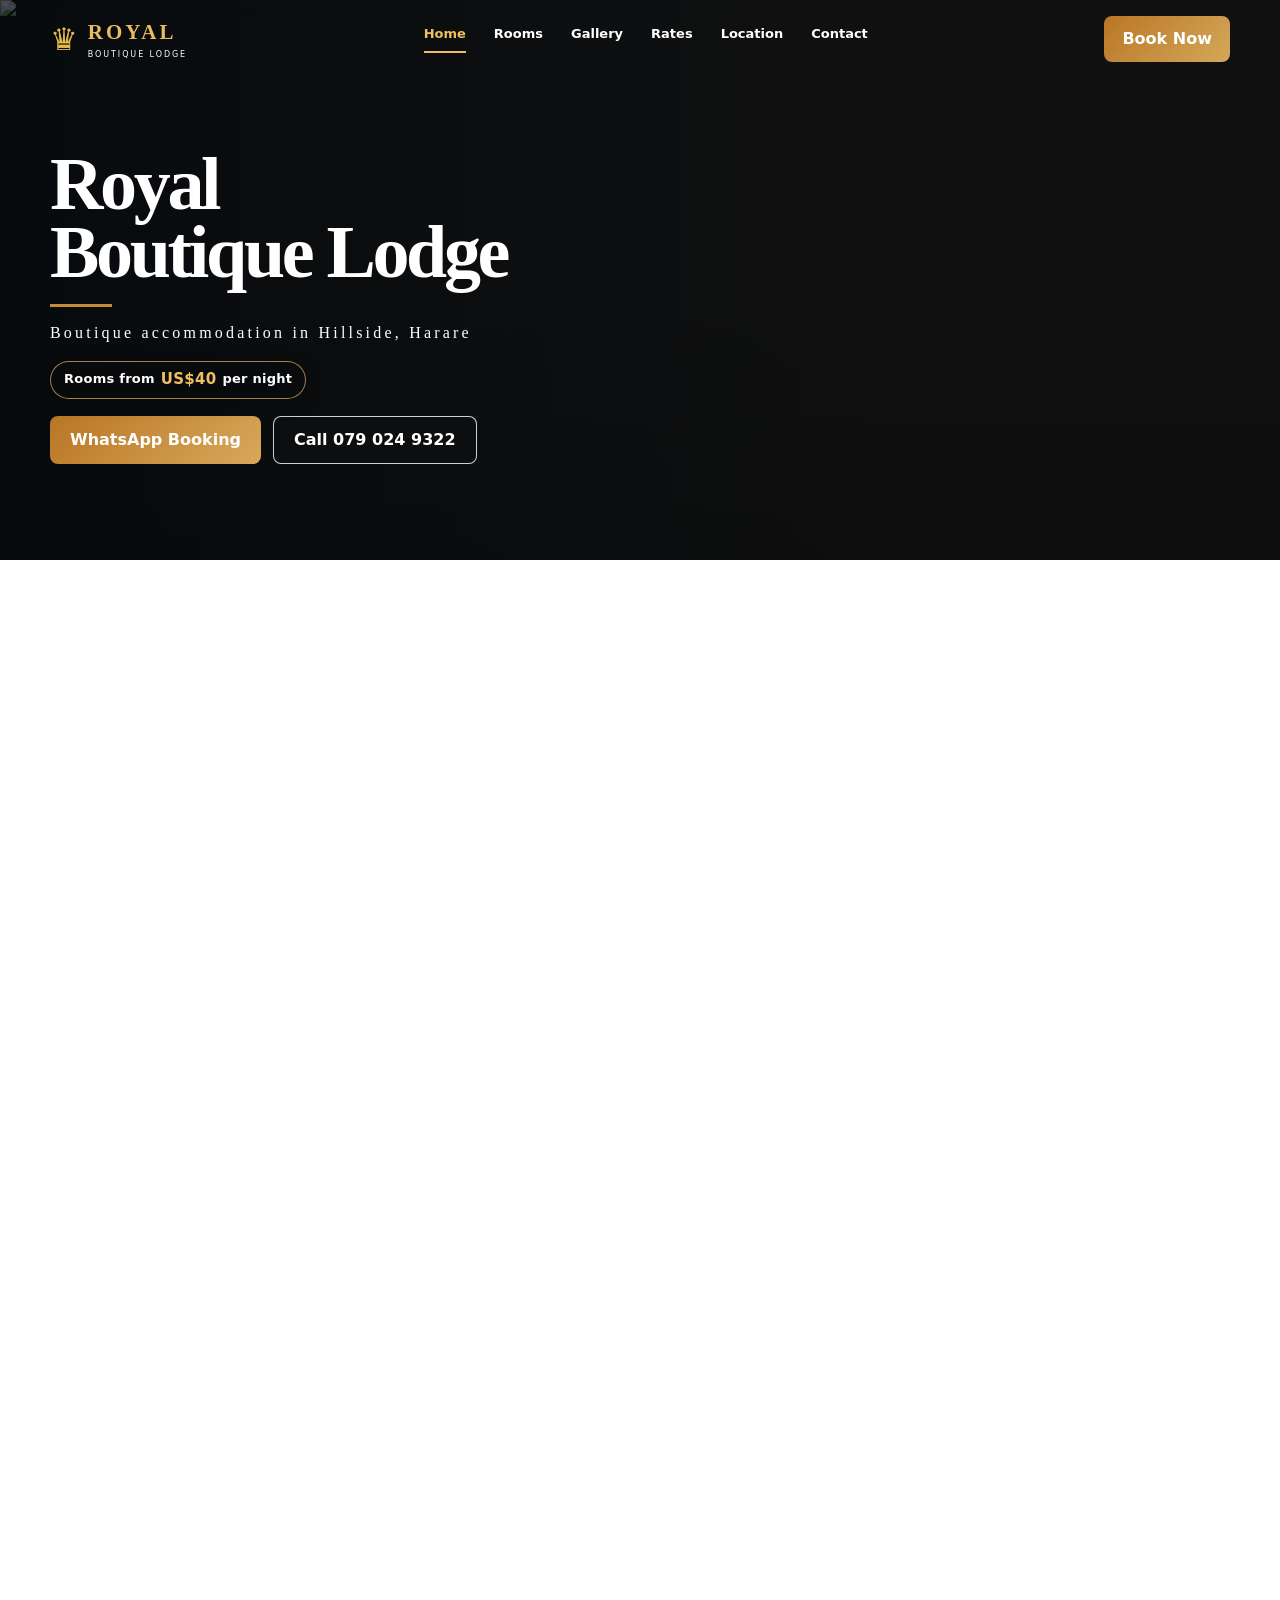
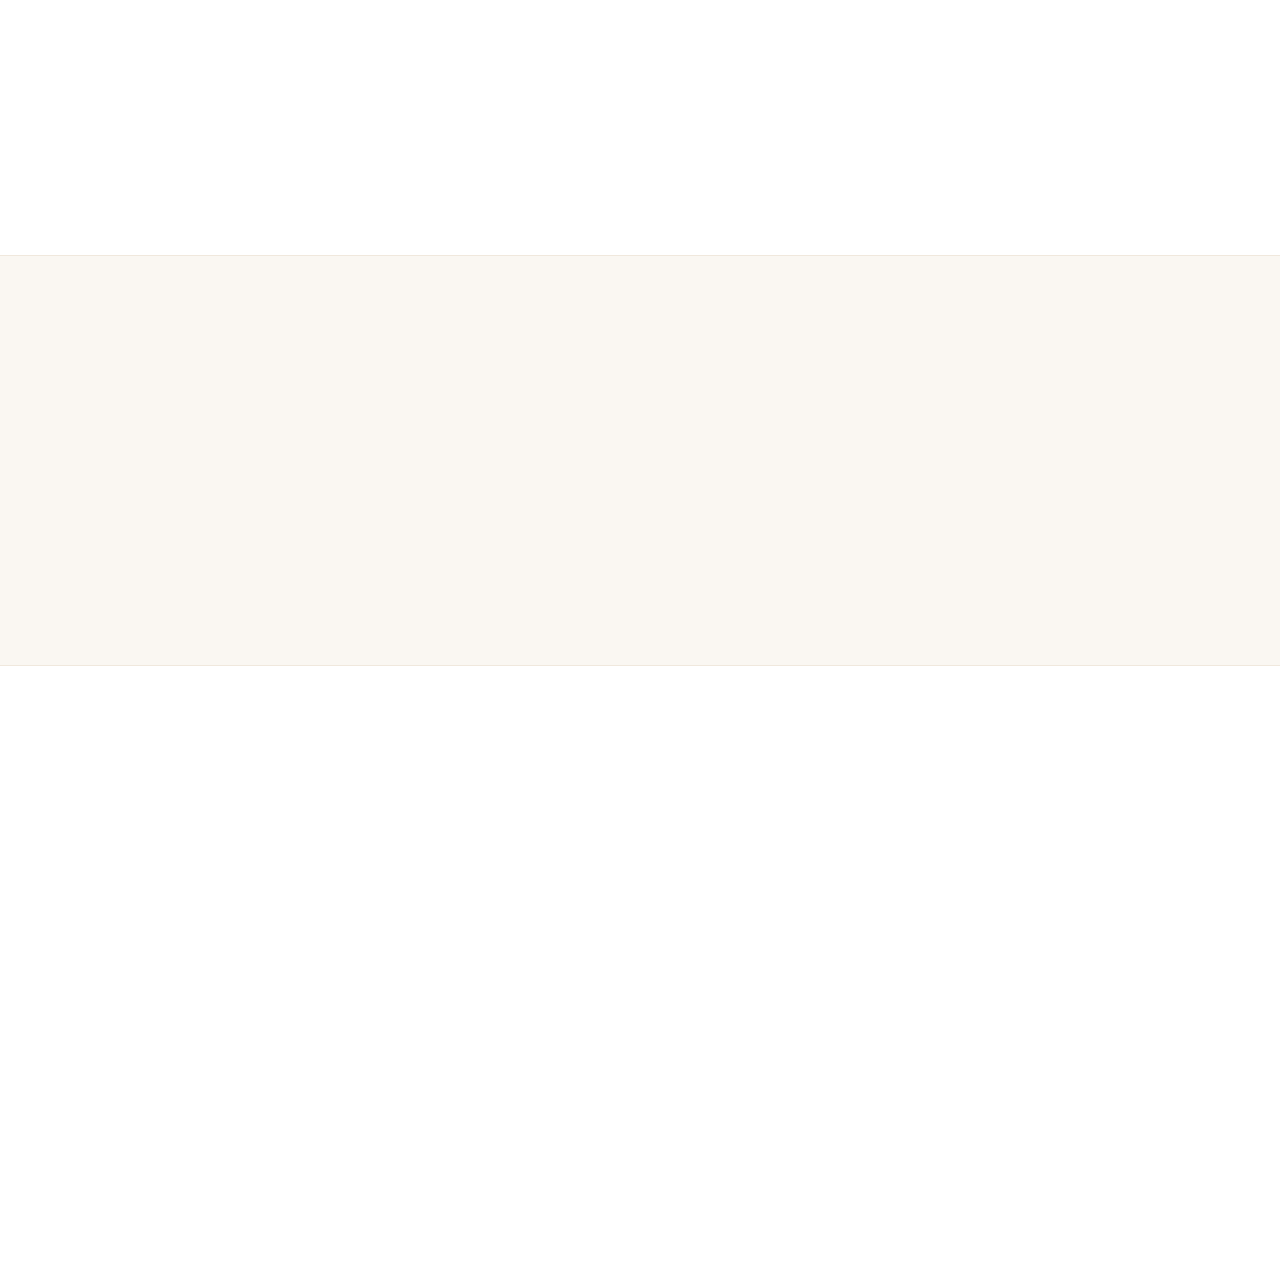
==== commit 368b6e70: "Optimize homepage SEO performance accessibility and lead tracking" ====
--- a/index.html
+++ b/index.html
@@ -3,53 +3,118 @@
 <head>
   <meta charset="utf-8">
   <meta name="viewport" content="width=device-width,initial-scale=1,viewport-fit=cover">
-  <title>Royal Boutique Lodge | Hillside, Harare</title>
-  <meta name="description" content="Royal Boutique Lodge in quiet Hillside, Harare. Rooms US$40–70 per night with modern en-suite bathrooms, air cooler, bar fridge, free Wi-Fi, DStv and secure parking. Call or WhatsApp 0790249322.">
-  <meta name="robots" content="index,follow,max-image-preview:large">
+  <title>Royal Boutique Lodge Harare | Rooms from US$40 in Hillside</title>
+  <meta name="description" content="Royal Boutique Lodge in quiet Hillside, Harare. Overnight rooms from US$40 with modern en-suite bathrooms, air cooler, bar fridge, free Wi-Fi, DStv and secure parking. Call or WhatsApp 0790249322.">
+  <meta name="robots" content="index,follow,max-image-preview:large,max-snippet:-1,max-video-preview:-1">
   <meta name="theme-color" content="#111315">
   <meta name="format-detection" content="telephone=yes">
+  <meta name="color-scheme" content="light">
   <link rel="canonical" href="https://royalboutiquelodge.com/">
   <link rel="icon" href="/favicon.svg" type="image/svg+xml">
   <link rel="manifest" href="/site.webmanifest">
+  <link rel="preconnect" href="https://static.wixstatic.com" crossorigin>
+  <link rel="dns-prefetch" href="//static.wixstatic.com">
   <link rel="preload" as="image" href="https://static.wixstatic.com/media/af0e87_8715b4ec02104548b24187a600ce87ef~mv2.webp" fetchpriority="high">
-  <link rel="stylesheet" href="/assets/royal-home.css">
+  <link rel="stylesheet" href="/assets/royal-home.css?v=20261017-opt1">
+  <link rel="stylesheet" href="/assets/royal-optimize.css?v=20261017-opt1">
+  <style>
+    @media(max-width:600px){
+      .rooms-grid{grid-template-columns:1fr 1fr!important;grid-template-rows:230px 230px 165px!important}
+      .rooms-grid>.room-main{grid-column:1/-1!important;grid-row:1!important;width:100%!important}
+      .rooms-grid>.room-tall{grid-column:1/-1!important;grid-row:2!important;width:100%!important}
+      .rooms-grid>.room-card:nth-child(3){grid-column:1!important;grid-row:3!important}
+      .rooms-grid>.room-card:nth-child(4){display:block!important;grid-column:2!important;grid-row:3!important}
+    }
+  </style>
+
   <meta property="og:locale" content="en_ZW">
   <meta property="og:type" content="website">
-  <meta property="og:title" content="Royal Boutique Lodge | Hillside, Harare">
-  <meta property="og:description" content="Peaceful boutique accommodation in Hillside, Harare. Rooms US$40–70 per night. Call or WhatsApp 0790249322.">
+  <meta property="og:site_name" content="Royal Boutique Lodge">
+  <meta property="og:title" content="Royal Boutique Lodge Harare | Rooms from US$40">
+  <meta property="og:description" content="Peaceful boutique accommodation in Hillside, Harare. Overnight rooms from US$40. Call or WhatsApp 0790249322.">
   <meta property="og:url" content="https://royalboutiquelodge.com/">
   <meta property="og:image" content="https://static.wixstatic.com/media/af0e87_8715b4ec02104548b24187a600ce87ef~mv2.webp">
+  <meta property="og:image:alt" content="Royal Boutique Lodge exterior in Hillside, Harare">
   <meta name="twitter:card" content="summary_large_image">
-  <script type="application/ld+json">{
+  <meta name="twitter:title" content="Royal Boutique Lodge Harare | Rooms from US$40">
+  <meta name="twitter:description" content="Quiet, private boutique accommodation in Hillside, Harare.">
+  <meta name="twitter:image" content="https://static.wixstatic.com/media/af0e87_8715b4ec02104548b24187a600ce87ef~mv2.webp">
+
+  <script type="application/ld+json">
+  {
     "@context":"https://schema.org",
-    "@type":"LodgingBusiness",
-    "name":"Royal Boutique Lodge",
-    "url":"https://royalboutiquelodge.com/",
-    "telephone":"+263790249322",
-    "priceRange":"US$40-US$70",
-    "address":{"@type":"PostalAddress","streetAddress":"76 Le Roux Drive, Hillside","addressLocality":"Harare","addressCountry":"ZW"},
-    "amenityFeature":[
-      {"@type":"LocationFeatureSpecification","name":"Air Cooler","value":true},
-      {"@type":"LocationFeatureSpecification","name":"Bar Fridge","value":true},
-      {"@type":"LocationFeatureSpecification","name":"Free Wi-Fi","value":true},
-      {"@type":"LocationFeatureSpecification","name":"DStv","value":true},
-      {"@type":"LocationFeatureSpecification","name":"En-suite bathrooms","value":true},
-      {"@type":"LocationFeatureSpecification","name":"Secure parking","value":true}
-    ],
-    "makesOffer":[
-      {"@type":"Offer","name":"Standard Room","price":"40","priceCurrency":"USD"},
-      {"@type":"Offer","name":"Standard Premium","price":"50","priceCurrency":"USD"},
-      {"@type":"Offer","name":"Premium","price":"60","priceCurrency":"USD"},
-      {"@type":"Offer","name":"Business Suite","price":"70","priceCurrency":"USD"}
+    "@graph":[
+      {
+        "@type":"LodgingBusiness",
+        "@id":"https://royalboutiquelodge.com/#lodge",
+        "name":"Royal Boutique Lodge",
+        "url":"https://royalboutiquelodge.com/",
+        "telephone":"+263790249322",
+        "priceRange":"US$40-US$70",
+        "image":[
+          "https://static.wixstatic.com/media/af0e87_8715b4ec02104548b24187a600ce87ef~mv2.webp",
+          "https://static.wixstatic.com/media/af0e87_cbe80007cf5e43cfa5e6411728a6c2ed~mv2.webp",
+          "https://static.wixstatic.com/media/af0e87_3101520f62624936866d0ac0e2150b7d~mv2.webp"
+        ],
+        "description":"Peaceful boutique accommodation in Hillside, Harare with modern en-suite bathrooms and direct booking by phone or WhatsApp.",
+        "address":{
+          "@type":"PostalAddress",
+          "streetAddress":"76 Le Roux Drive, Hillside",
+          "addressLocality":"Harare",
+          "addressCountry":"ZW"
+        },
+        "areaServed":{"@type":"City","name":"Harare"},
+        "hasMap":"https://www.google.com/maps/dir/?api=1&destination=76%20Le%20Roux%20Drive%2C%20Hillside%2C%20Harare%2C%20Zimbabwe",
+        "sameAs":["https://www.facebook.com/p/Royal-Boutique-Lodge-61594972321582/"],
+        "contactPoint":{
+          "@type":"ContactPoint",
+          "telephone":"+263790249322",
+          "contactType":"reservations",
+          "availableLanguage":"English"
+        },
+        "amenityFeature":[
+          {"@type":"LocationFeatureSpecification","name":"Air Cooler","value":true},
+          {"@type":"LocationFeatureSpecification","name":"Bar Fridge","value":true},
+          {"@type":"LocationFeatureSpecification","name":"Free Wi-Fi","value":true},
+          {"@type":"LocationFeatureSpecification","name":"DStv","value":true},
+          {"@type":"LocationFeatureSpecification","name":"Modern en-suite bathroom","value":true},
+          {"@type":"LocationFeatureSpecification","name":"Secure parking","value":true}
+        ],
+        "makesOffer":[
+          {"@type":"Offer","name":"Standard Room","price":"40","priceCurrency":"USD","availability":"https://schema.org/LimitedAvailability"},
+          {"@type":"Offer","name":"Standard Premium","price":"50","priceCurrency":"USD","availability":"https://schema.org/LimitedAvailability"},
+          {"@type":"Offer","name":"Premium","price":"60","priceCurrency":"USD","availability":"https://schema.org/LimitedAvailability"},
+          {"@type":"Offer","name":"Business Suite","price":"70","priceCurrency":"USD","availability":"https://schema.org/LimitedAvailability"}
+        ]
+      },
+      {
+        "@type":"WebSite",
+        "@id":"https://royalboutiquelodge.com/#website",
+        "url":"https://royalboutiquelodge.com/",
+        "name":"Royal Boutique Lodge",
+        "publisher":{"@id":"https://royalboutiquelodge.com/#lodge"},
+        "inLanguage":"en-ZW"
+      },
+      {
+        "@type":"WebPage",
+        "@id":"https://royalboutiquelodge.com/#webpage",
+        "url":"https://royalboutiquelodge.com/",
+        "name":"Royal Boutique Lodge Harare | Rooms from US$40 in Hillside",
+        "isPartOf":{"@id":"https://royalboutiquelodge.com/#website"},
+        "about":{"@id":"https://royalboutiquelodge.com/#lodge"},
+        "inLanguage":"en-ZW"
+      }
     ]
-  }</script>
+  }
+  </script>
 </head>
 <body>
 <a class="skip" href="#main">Skip to content</a>
+
 <header class="topbar">
   <div class="shell topbar-inner">
     <a class="brand" href="/" aria-label="Royal Boutique Lodge home">
-      <span class="crown">♛</span>
+      <span class="crown" aria-hidden="true">♛</span>
       <span class="brand-copy"><strong>ROYAL</strong><small>BOUTIQUE LODGE</small></span>
     </a>
     <nav class="desktop-nav" aria-label="Main navigation">
@@ -60,22 +125,22 @@
       <a href="#location">Location</a>
       <a href="/contact/">Contact</a>
     </nav>
-    <a class="top-book" href="https://wa.me/263790249322?text=Hello%20Royal%20Boutique%20Lodge%2C%20I%27d%20like%20to%20book%20a%20room." target="_blank" rel="noopener noreferrer">Book Now</a>
+    <a class="top-book js-lead" data-lead="whatsapp_header" href="https://wa.me/263790249322?text=Hello%20Royal%20Boutique%20Lodge%2C%20I%27d%20like%20to%20book%20a%20room." target="_blank" rel="noopener noreferrer">Book Now</a>
   </div>
 </header>
 
 <main id="main">
   <section class="hero">
-    <img class="hero-image" src="https://static.wixstatic.com/media/af0e87_8715b4ec02104548b24187a600ce87ef~mv2.webp" alt="Royal Boutique Lodge exterior in Hillside Harare" width="1448" height="1086" loading="eager" decoding="async" fetchpriority="high">
+    <img class="hero-image" src="https://static.wixstatic.com/media/af0e87_8715b4ec02104548b24187a600ce87ef~mv2.webp" alt="Royal Boutique Lodge exterior in Hillside, Harare" width="1448" height="1086" loading="eager" decoding="async" fetchpriority="high">
     <div class="hero-shade"></div>
     <div class="shell hero-inner">
       <h1>Royal<br>Boutique Lodge</h1>
       <div class="gold-rule"></div>
-      <p>Boutique comfort in Harare</p>
-      <div style="display:inline-flex;align-items:center;gap:6px;margin:-7px 0 17px;padding:7px 13px;border:1px solid rgba(225,177,99,.72);border-radius:999px;background:rgba(10,12,14,.48);backdrop-filter:blur(4px);color:#fff;font-size:13px;font-weight:700;letter-spacing:.02em;box-shadow:0 5px 18px rgba(0,0,0,.15)">Rooms from <strong style="color:#efbf62;font-size:15px">US$40</strong> per night</div>
+      <p>Boutique accommodation in Hillside, Harare</p>
+      <div class="hero-price">Rooms from <strong>US$40</strong> per night</div>
       <div class="hero-actions">
-        <a class="btn gold" href="https://wa.me/263790249322?text=Hello%20Royal%20Boutique%20Lodge%2C%20I%27d%20like%20to%20book%20a%20room." target="_blank" rel="noopener noreferrer">WhatsApp Booking</a>
-        <a class="btn outline" href="tel:+263790249322">Call 079 024 9322</a>
+        <a class="btn gold js-lead" data-lead="whatsapp_hero" href="https://wa.me/263790249322?text=Hello%20Royal%20Boutique%20Lodge%2C%20I%27d%20like%20to%20book%20a%20room." target="_blank" rel="noopener noreferrer">WhatsApp Booking</a>
+        <a class="btn outline js-lead" data-lead="call_hero" href="tel:+263790249322">Call 079 024 9322</a>
       </div>
     </div>
   </section>
@@ -84,27 +149,31 @@
     <div class="shell">
       <div class="section-kicker">Our Rooms</div>
       <div class="heading-row">
-        <div><h2>Rooms &amp; Comfort</h2><p>Stylish rooms, elegant bathrooms and thoughtful details.</p></div>
+        <div>
+          <h2>Rooms &amp; Comfort</h2>
+          <p>Stylish overnight accommodation in Harare with modern en-suite bathrooms and thoughtful details.</p>
+        </div>
       </div>
       <div class="rooms-grid">
-        <figure class="room-card room-main"><img src="https://static.wixstatic.com/media/af0e87_cbe80007cf5e43cfa5e6411728a6c2ed~mv2.webp" alt="Comfortable Royal Boutique Lodge bedroom with air cooler" loading="lazy"><figcaption>Stylish &amp; Comfortable Rooms</figcaption></figure>
-        <figure class="room-card room-tall"><img src="https://static.wixstatic.com/media/af0e87_3101520f62624936866d0ac0e2150b7d~mv2.webp" alt="Modern bathroom with bath and shower" loading="lazy"><figcaption>Modern Bathrooms</figcaption></figure>
-        <figure class="room-card"><img src="https://static.wixstatic.com/media/af0e87_5fdab0913276423fbbd144a94afbe47b~mv2.webp" alt="Elegant bathroom vanity" loading="lazy"><figcaption>Elegant Finishes</figcaption></figure>
-        <figure class="room-card"><img src="https://static.wixstatic.com/media/af0e87_ca1f12b04fe04ff1b0bddf3abfb1072a~mv2.webp" alt="In-room television, refreshment station and bar fridge" loading="lazy"><figcaption>Thoughtful Amenities</figcaption></figure>
-      </div>
+        <figure class="room-card room-main"><img src="https://static.wixstatic.com/media/af0e87_cbe80007cf5e43cfa5e6411728a6c2ed~mv2.webp" alt="Comfortable Royal Boutique Lodge bedroom with air cooler" loading="lazy" decoding="async"><figcaption>Stylish &amp; Comfortable Rooms</figcaption></figure>
+        <figure class="room-card room-tall"><img src="https://static.wixstatic.com/media/af0e87_3101520f62624936866d0ac0e2150b7d~mv2.webp" alt="Modern en-suite bathroom with bath and shower" loading="lazy" decoding="async"><figcaption>Modern Bathrooms</figcaption></figure>
+        <figure class="room-card"><img src="https://static.wixstatic.com/media/af0e87_5fdab0913276423fbbd144a94afbe47b~mv2.webp" alt="Elegant double vanity in a Royal Boutique Lodge bathroom" loading="lazy" decoding="async"><figcaption>Elegant Finishes</figcaption></figure>
+        <figure class="room-card"><img src="https://static.wixstatic.com/media/af0e87_ca1f12b04fe04ff1b0bddf3abfb1072a~mv2.webp" alt="In-room television, refreshment station and bar fridge" loading="lazy" decoding="async"><figcaption>Thoughtful Amenities</figcaption></figure>
+      </div>
+      <div class="section-link-row"><a href="/rooms/">View room rates &amp; details →</a></div>
     </div>
   </section>
 
   <section class="amenities" aria-label="Amenities">
     <div class="shell amenity-row">
       <div class="amenity-intro"><div class="section-kicker">Why Stay With Us</div><h2>A Better Stay<br>in Harare</h2></div>
-      <div class="amenity"><span class="icon">⌁</span><strong>Free Wi-Fi</strong></div>
-      <div class="amenity"><span class="icon">▣</span><strong>DStv</strong></div>
-      <div class="amenity"><span class="icon">◆</span><strong>Secure Parking</strong></div>
-      <div class="amenity"><span class="icon">▰</span><strong>Comfortable Rooms</strong></div>
-      <div class="amenity"><span class="icon">▥</span><strong>Bar Fridge</strong></div>
-      <div class="amenity"><span class="icon">✤</span><strong>Air Cooler</strong></div>
-      <div class="amenity"><span class="icon">●</span><strong>Convenient Location</strong></div>
+      <div class="amenity"><span class="icon" aria-hidden="true">⌁</span><strong>Free Wi-Fi</strong></div>
+      <div class="amenity"><span class="icon" aria-hidden="true">▣</span><strong>DStv</strong></div>
+      <div class="amenity"><span class="icon" aria-hidden="true">◆</span><strong>Secure Parking</strong></div>
+      <div class="amenity"><span class="icon" aria-hidden="true">▰</span><strong>Comfortable Rooms</strong></div>
+      <div class="amenity"><span class="icon" aria-hidden="true">▥</span><strong>Bar Fridge</strong></div>
+      <div class="amenity"><span class="icon" aria-hidden="true">✤</span><strong>Air Cooler</strong></div>
+      <div class="amenity"><span class="icon" aria-hidden="true">●</span><strong>Quiet Hillside Location</strong></div>
     </div>
   </section>
 
@@ -113,12 +182,12 @@
       <div class="section-kicker">Our Gallery</div>
       <div class="gallery-heading"><h2>A Closer Look</h2><span>Swipe on mobile →</span></div>
       <div class="gallery-strip" aria-label="Royal Boutique Lodge gallery">
-        <figure><img src="https://static.wixstatic.com/media/af0e87_27046f485200414894c66959e7d8dd8e~mv2.webp" alt="Entrance to Royal Boutique Lodge at 76 Le Roux Drive" loading="lazy"></figure>
-        <figure><img src="https://static.wixstatic.com/media/af0e87_7df78d3d8972445dab3a93e0ae9492f6~mv2.webp" alt="Quiet tree-lined Hillside road outside Royal Boutique Lodge" loading="lazy"></figure>
-        <figure><img src="https://static.wixstatic.com/media/af0e87_8715b4ec02104548b24187a600ce87ef~mv2.webp" alt="Royal Boutique Lodge exterior" loading="lazy"></figure>
-        <figure><img src="https://static.wixstatic.com/media/af0e87_3101520f62624936866d0ac0e2150b7d~mv2.webp" alt="Freestanding bath and shower" loading="lazy"></figure>
-        <figure><img src="https://static.wixstatic.com/media/af0e87_5fdab0913276423fbbd144a94afbe47b~mv2.webp" alt="Modern double vanity bathroom" loading="lazy"></figure>
-        <figure><img src="https://static.wixstatic.com/media/af0e87_ef4df51640e0473d844a7c3d861cb0c0~mv2.webp" alt="Modern shower and vanity" loading="lazy"></figure>
+        <figure><img src="https://static.wixstatic.com/media/af0e87_27046f485200414894c66959e7d8dd8e~mv2.webp" alt="Entrance to Royal Boutique Lodge at 76 Le Roux Drive" loading="lazy" decoding="async"></figure>
+        <figure><img src="https://static.wixstatic.com/media/af0e87_7df78d3d8972445dab3a93e0ae9492f6~mv2.webp" alt="Quiet tree-lined Hillside road outside Royal Boutique Lodge" loading="lazy" decoding="async"></figure>
+        <figure><img src="https://static.wixstatic.com/media/af0e87_8715b4ec02104548b24187a600ce87ef~mv2.webp" alt="Royal Boutique Lodge exterior and secure parking area" loading="lazy" decoding="async"></figure>
+        <figure><img src="https://static.wixstatic.com/media/af0e87_3101520f62624936866d0ac0e2150b7d~mv2.webp" alt="Freestanding bath and shower in a modern en-suite bathroom" loading="lazy" decoding="async"></figure>
+        <figure><img src="https://static.wixstatic.com/media/af0e87_5fdab0913276423fbbd144a94afbe47b~mv2.webp" alt="Modern double vanity bathroom at Royal Boutique Lodge" loading="lazy" decoding="async"></figure>
+        <figure><img src="https://static.wixstatic.com/media/af0e87_ef4df51640e0473d844a7c3d861cb0c0~mv2.webp" alt="Modern shower and vanity at Royal Boutique Lodge" loading="lazy" decoding="async"></figure>
       </div>
     </div>
   </section>
@@ -128,12 +197,12 @@
       <div class="section-kicker">Rates</div>
       <h2>Comfortable Rooms at Great Value</h2>
       <div class="rate-grid">
-        <article class="rate-card"><h3>Standard Room</h3><span class="mini-rule"></span><strong>US$40</strong><small>per night</small><a href="https://wa.me/263790249322?text=Hello%20Royal%20Boutique%20Lodge%2C%20I%27d%20like%20to%20check%20a%20Standard%20Room." target="_blank" rel="noopener noreferrer">Book Now</a></article>
-        <article class="rate-card"><h3>Standard Premium</h3><span class="mini-rule"></span><strong>US$50</strong><small>per night</small><a href="https://wa.me/263790249322?text=Hello%20Royal%20Boutique%20Lodge%2C%20I%27d%20like%20to%20check%20a%20Standard%20Premium%20room." target="_blank" rel="noopener noreferrer">Book Now</a></article>
-        <article class="rate-card"><h3>Premium</h3><span class="mini-rule"></span><strong>US$60</strong><small>per night</small><a href="https://wa.me/263790249322?text=Hello%20Royal%20Boutique%20Lodge%2C%20I%27d%20like%20to%20check%20a%20Premium%20room." target="_blank" rel="noopener noreferrer">Book Now</a></article>
-        <article class="rate-card"><h3>Business Suite</h3><span class="mini-rule"></span><strong>US$70</strong><small>per night</small><a href="https://wa.me/263790249322?text=Hello%20Royal%20Boutique%20Lodge%2C%20I%27d%20like%20to%20check%20the%20Business%20Suite." target="_blank" rel="noopener noreferrer">Book Now</a></article>
-      </div>
-      <p class="rate-note">Call or WhatsApp <a href="tel:+263790249322">079 024 9322</a> to check availability.</p>
+        <article class="rate-card"><h3>Standard Room</h3><span class="mini-rule"></span><strong>US$40</strong><small>per night</small><a class="js-lead" data-lead="whatsapp_rate_standard" href="https://wa.me/263790249322?text=Hello%20Royal%20Boutique%20Lodge%2C%20I%27d%20like%20to%20check%20a%20Standard%20Room." target="_blank" rel="noopener noreferrer">Book Now</a></article>
+        <article class="rate-card"><h3>Standard Premium</h3><span class="mini-rule"></span><strong>US$50</strong><small>per night</small><a class="js-lead" data-lead="whatsapp_rate_standard_premium" href="https://wa.me/263790249322?text=Hello%20Royal%20Boutique%20Lodge%2C%20I%27d%20like%20to%20check%20a%20Standard%20Premium%20room." target="_blank" rel="noopener noreferrer">Book Now</a></article>
+        <article class="rate-card"><h3>Premium</h3><span class="mini-rule"></span><strong>US$60</strong><small>per night</small><a class="js-lead" data-lead="whatsapp_rate_premium" href="https://wa.me/263790249322?text=Hello%20Royal%20Boutique%20Lodge%2C%20I%27d%20like%20to%20check%20a%20Premium%20room." target="_blank" rel="noopener noreferrer">Book Now</a></article>
+        <article class="rate-card"><h3>Business Suite</h3><span class="mini-rule"></span><strong>US$70</strong><small>per night</small><a class="js-lead" data-lead="whatsapp_rate_business" href="https://wa.me/263790249322?text=Hello%20Royal%20Boutique%20Lodge%2C%20I%27d%20like%20to%20check%20the%20Business%20Suite." target="_blank" rel="noopener noreferrer">Book Now</a></article>
+      </div>
+      <p class="rate-note">Call or WhatsApp <a class="js-lead" data-lead="call_rates" href="tel:+263790249322">079 024 9322</a> to check availability.</p>
     </div>
   </section>
 
@@ -143,18 +212,18 @@
         <div class="section-kicker">Find Us</div>
         <h2>Our Location</h2>
         <p class="address">76 Le Roux Drive,<br>Hillside, Harare</p>
-        <p class="location-blurb">Peaceful, private accommodation in a quiet part of Hillside.</p>
-        <a class="directions" href="https://www.google.com/maps/dir/?api=1&destination=76%20Le%20Roux%20Drive%2C%20Hillside%2C%20Harare%2C%20Zimbabwe" target="_blank" rel="noopener noreferrer">Get Directions</a>
-      </div>
-      <a class="map-card" href="https://www.google.com/maps/dir/?api=1&destination=76%20Le%20Roux%20Drive%2C%20Hillside%2C%20Harare%2C%20Zimbabwe" target="_blank" rel="noopener noreferrer" aria-label="Open directions to Royal Boutique Lodge">
+        <p class="location-blurb">Peaceful, private accommodation in a quiet part of Hillside, Harare.</p>
+        <a class="directions js-lead" data-lead="directions" href="https://www.google.com/maps/dir/?api=1&destination=76%20Le%20Roux%20Drive%2C%20Hillside%2C%20Harare%2C%20Zimbabwe" target="_blank" rel="noopener noreferrer">Get Directions</a>
+      </div>
+      <a class="map-card" href="https://www.google.com/maps/dir/?api=1&destination=76%20Le%20Roux%20Drive%2C%20Hillside%2C%20Harare%2C%20Zimbabwe" target="_blank" rel="noopener noreferrer" aria-label="Open Google Maps directions to Royal Boutique Lodge">
         <span class="road r1"></span><span class="road r2"></span><span class="road r3"></span>
         <span class="map-pin">76 Le Roux Drive<br><small>Hillside, Harare</small></span>
       </a>
       <div class="contact-card">
         <div class="section-kicker dark-kicker">Get In Touch</div>
-        <a href="tel:+263790249322">☎ &nbsp;079 024 9322</a>
-        <a href="https://wa.me/263790249322?text=Hello%20Royal%20Boutique%20Lodge%2C%20I%27d%20like%20to%20check%20availability." target="_blank" rel="noopener noreferrer">◉ &nbsp;WhatsApp Booking</a>
-        <span>Royal Boutique Lodge<br>Hillside, Harare</span>
+        <a class="js-lead" data-lead="call_contact" href="tel:+263790249322">☎ &nbsp;079 024 9322</a>
+        <a class="js-lead" data-lead="whatsapp_contact" href="https://wa.me/263790249322?text=Hello%20Royal%20Boutique%20Lodge%2C%20I%27d%20like%20to%20check%20availability." target="_blank" rel="noopener noreferrer">◉ &nbsp;WhatsApp Booking</a>
+        <span>Direct booking with Royal Boutique Lodge<br>Hillside, Harare</span>
       </div>
     </div>
   </section>
@@ -162,15 +231,35 @@
 
 <footer>
   <div class="shell footer-inner">
-    <div class="footer-brand"><span class="crown">♛</span><span><strong>ROYAL</strong><small>BOUTIQUE LODGE</small></span></div>
-    <nav><a href="#main">Home</a><a href="#rooms">Rooms</a><a href="#gallery">Gallery</a><a href="#rates">Rates</a><a href="#location">Location</a><a href="/contact/">Contact</a></nav>
+    <div class="footer-brand"><span class="crown" aria-hidden="true">♛</span><span><strong>ROYAL</strong><small>BOUTIQUE LODGE</small></span></div>
+    <nav aria-label="Footer navigation"><a href="/">Home</a><a href="/rooms/">Rooms</a><a href="#gallery">Gallery</a><a href="#rates">Rates</a><a href="#location">Location</a><a href="/contact/">Contact</a></nav>
     <div class="copyright">© 2026 Royal Boutique Lodge<br>All rights reserved.</div>
   </div>
 </footer>
 
-<div class="mobile-booking">
-  <a class="call" href="tel:+263790249322">Call 079 024 9322</a>
-  <a class="wa" href="https://wa.me/263790249322?text=Hello%20Royal%20Boutique%20Lodge%2C%20I%27d%20like%20to%20check%20availability." target="_blank" rel="noopener noreferrer">WhatsApp Booking</a>
+<div class="mobile-booking" aria-label="Quick booking options">
+  <a class="call js-lead" data-lead="call_mobile_sticky" href="tel:+263790249322">Call 079 024 9322</a>
+  <a class="wa js-lead" data-lead="whatsapp_mobile_sticky" href="https://wa.me/263790249322?text=Hello%20Royal%20Boutique%20Lodge%2C%20I%27d%20like%20to%20check%20availability." target="_blank" rel="noopener noreferrer">WhatsApp Booking</a>
 </div>
+
+<script>
+  window.dataLayer = window.dataLayer || [];
+  document.addEventListener('click', function (event) {
+    var link = event.target.closest('.js-lead');
+    if (!link) return;
+    var leadType = link.getAttribute('data-lead') || 'lead_click';
+    window.dataLayer.push({
+      event: 'lodge_lead_click',
+      lead_type: leadType,
+      link_url: link.href
+    });
+    if (typeof window.gtag === 'function') {
+      window.gtag('event', 'generate_lead', {
+        method: leadType.indexOf('whatsapp') === 0 ? 'WhatsApp' : (leadType.indexOf('call') === 0 ? 'Phone' : leadType),
+        lead_type: leadType
+      });
+    }
+  }, {passive:true});
+</script>
 </body>
-</html>+</html>
--- a/assets/royal-home.css
+++ b/assets/royal-home.css
@@ -1 +1 @@
-:root{--ink:#111315;--gold:#c58a35;--gold2:#e1b163;--cream:#f7f1e8;--line:#eadfce;--muted:#6e675f;--green:#09a64b}*{box-sizing:border-box}html{scroll-behavior:smooth}body{margin:0;background:#fff;color:var(--ink);font-family:Inter,system-ui,-apple-system,"Segoe UI",sans-serif;line-height:1.45}a{text-decoration:none;color:inherit}img{display:block;width:100%;height:100%;object-fit:cover}.shell{width:min(1180px,calc(100% - 48px));margin:auto}.skip{position:absolute;left:-9999px}.skip:focus{left:10px;top:10px;z-index:1000;background:#fff;padding:10px}.section-kicker{text-transform:uppercase;letter-spacing:.24em;font-size:11px;font-weight:900;color:#b46c20}.topbar{position:absolute;top:0;left:0;right:0;z-index:30;color:#fff}.topbar-inner{height:78px;display:flex;align-items:center;justify-content:space-between;gap:22px}.brand,.footer-brand{display:flex;align-items:center;gap:10px}.crown{color:#e6b94f;font-size:31px;line-height:1}.brand-copy strong,.footer-brand strong{display:block;color:#e9bd5f;font-family:Georgia,serif;letter-spacing:.14em;font-size:21px}.brand-copy small,.footer-brand small{display:block;font-size:8px;letter-spacing:.24em;margin-top:2px}.desktop-nav{display:flex;gap:28px;font-size:13px;font-weight:700}.desktop-nav .active{color:#efbf62;border-bottom:2px solid #efbf62;padding-bottom:8px}.top-book{background:linear-gradient(135deg,#b97625,#d5a85b);padding:11px 18px;border-radius:8px;font-weight:800}.hero{position:relative;height:560px;overflow:hidden;background:#111}.hero-image{position:absolute;inset:0;object-position:center 56%}.hero-shade{position:absolute;inset:0;background:linear-gradient(90deg,rgba(4,8,12,.72) 0%,rgba(4,8,12,.42) 34%,rgba(4,8,12,.06) 68%),linear-gradient(0deg,rgba(0,0,0,.18),transparent 50%)}.hero-inner{position:relative;z-index:2;color:#fff;padding-top:150px}.hero h1{font-family:Georgia,"Times New Roman",serif;font-size:74px;line-height:.92;letter-spacing:-.045em;margin:0 0 18px;max-width:620px}.gold-rule{width:62px;height:3px;background:var(--gold);margin-bottom:14px}.hero p{font-family:Georgia,serif;letter-spacing:.2em;font-size:16px;margin:0 0 22px}.hero-actions{display:flex;gap:12px;flex-wrap:wrap}.btn{display:inline-flex;justify-content:center;align-items:center;min-height:48px;padding:0 20px;border-radius:8px;font-weight:800}.btn.gold{background:linear-gradient(135deg,#b97625,#d8a85a);color:#fff}.btn.outline{border:1px solid rgba(255,255,255,.8);background:rgba(16,18,20,.52);color:#fff}.rooms{padding:38px 0 34px}.heading-row h2,.gallery-heading h2,.rates h2,.location h2,.amenity-intro h2{font-family:Georgia,"Times New Roman",serif;margin:5px 0 4px;letter-spacing:-.03em}.heading-row h2{font-size:47px}.heading-row p{margin:0 0 16px;color:#8990a0;font-size:15px}.rooms-grid{display:grid;grid-template-columns:1.7fr .88fr .92fr;grid-template-rows:210px 210px;gap:10px}.room-card{position:relative;margin:0;overflow:hidden;border-radius:3px;background:#ddd}.room-main{grid-row:1/3}.room-tall{grid-row:1/3}.room-card figcaption{position:absolute;left:10px;bottom:10px;background:rgba(20,20,20,.78);color:#fff;padding:8px 12px;border-radius:5px;font-size:12px;font-weight:700}.amenities{background:#faf7f2;border-top:1px solid #f0e8dd;border-bottom:1px solid #f0e8dd;padding:22px 0}.amenity-row{display:grid;grid-template-columns:1.45fr repeat(7,1fr);align-items:stretch}.amenity-intro{padding-right:24px}.amenity-intro h2{font-size:38px;line-height:.95}.amenity{border-left:1px solid #e5d7c4;display:flex;flex-direction:column;align-items:center;justify-content:center;text-align:center;padding:8px}.amenity .icon{width:46px;height:46px;border-radius:50%;background:#efe4d4;display:grid;place-items:center;font-size:20px;margin-bottom:7px}.amenity strong{font-size:11px;line-height:1.2}.gallery-section{padding:30px 0 22px}.gallery-heading{display:flex;align-items:end;justify-content:space-between;margin-bottom:14px}.gallery-heading h2{font-size:44px}.gallery-heading span{font-size:12px;color:#8a8177}.gallery-strip{display:grid;grid-template-columns:repeat(6,1fr);gap:8px}.gallery-strip figure{margin:0;height:178px;overflow:hidden;border-radius:3px;background:#ddd}.rates{padding:20px 0 30px;background:#fff}.rates h2{font-size:44px;margin-bottom:18px}.rate-grid{display:grid;grid-template-columns:repeat(4,1fr);gap:12px}.rate-card{border:1px solid #eddcc5;border-radius:9px;padding:22px 14px 14px;text-align:center;min-height:230px;display:flex;flex-direction:column;align-items:center;background:#fff}.rate-card h3{font-family:Georgia,serif;font-size:19px;margin:0}.mini-rule{width:44px;height:2px;background:#c7791d;margin:17px 0}.rate-card strong{font-family:Georgia,serif;font-size:38px;color:#a85f0d;line-height:1}.rate-card small{color:#454545;margin-top:2px}.rate-card a{margin-top:auto;width:100%;background:linear-gradient(135deg,#bd7c27,#d7a04d);color:#fff;padding:11px;border-radius:7px;font-weight:800}.rate-note{text-align:center;margin:14px 0 0;color:#343434}.rate-note a{font-weight:800}.location{padding:14px 0 0}.location-grid{display:grid;grid-template-columns:1fr 1.15fr .95fr;gap:14px;align-items:stretch}.location-copy{padding:10px 0 18px}.location h2{font-size:43px}.address{font-weight:850;font-size:18px;margin:10px 0}.location-blurb{color:#657080;max-width:280px}.directions{display:inline-flex;background:linear-gradient(135deg,#bd7c27,#d7a04d);color:#fff;font-weight:800;padding:12px 18px;border-radius:7px}.map-card{position:relative;min-height:215px;border-radius:8px;overflow:hidden;background:linear-gradient(140deg,#eaf2ea,#e8edf4);border:1px solid #dde4de}.road{position:absolute;background:rgba(255,255,255,.95);border-radius:999px;box-shadow:0 0 0 1px rgba(0,0,0,.02)}.r1{width:120%;height:18px;left:-10%;top:43%;transform:rotate(8deg)}.r2{width:95%;height:15px;left:3%;top:57%;transform:rotate(-31deg)}.r3{width:78%;height:11px;left:16%;top:28%;transform:rotate(51deg)}.map-pin{position:absolute;left:52%;top:48%;transform:translate(-50%,-50%);background:#fff;padding:10px 14px;border-radius:999px;font-weight:850;font-size:12px;box-shadow:0 8px 24px rgba(0,0,0,.13)}.map-pin:before{content:"●";color:#ef2424;margin-right:7px}.map-pin small{font-weight:700}.contact-card{background:#faf6ef;border:1px solid var(--line);border-radius:8px;padding:20px;display:flex;flex-direction:column;justify-content:center;gap:14px}.dark-kicker{color:#333}.contact-card a{font-weight:800}.contact-card span{color:#6d655d;font-size:13px}footer{margin-top:22px;background:#161a1e;color:#ddd;padding:30px 0 84px}.footer-inner{display:grid;grid-template-columns:1fr auto auto;gap:32px;align-items:center}.footer-brand strong{font-size:20px}.footer-inner nav{display:flex;gap:15px;font-size:12px}.copyright{font-size:11px;color:#b7b7b7}.mobile-booking{display:none}@media(max-width:980px){.desktop-nav{display:none}.rooms-grid{grid-template-columns:1.45fr 1fr;grid-template-rows:260px 190px}.room-main{grid-row:1/3}.room-tall{grid-row:auto}.room-card:nth-child(4){display:none}.amenity-row{grid-template-columns:repeat(4,1fr)}.amenity-intro{grid-column:1/-1;text-align:center;padding:0 0 16px}.gallery-strip{grid-template-columns:repeat(3,1fr)}.gallery-strip figure{height:220px}.location-grid{grid-template-columns:1fr 1fr}.contact-card{grid-column:1/-1}}@media(max-width:600px){body{padding-bottom:60px}.shell{width:calc(100% - 28px)}.topbar-inner{height:62px}.brand-copy strong{font-size:16px}.brand-copy small{font-size:6px}.crown{font-size:23px}.top-book{padding:8px 11px;font-size:12px}.hero{height:510px}.hero-image{object-position:center 50%}.hero-shade{background:linear-gradient(0deg,rgba(7,10,12,.88) 0%,rgba(7,10,12,.62) 34%,rgba(7,10,12,.08) 76%),linear-gradient(90deg,rgba(7,10,12,.28),transparent 65%)}.hero-inner{padding-top:250px}.hero h1{font-size:48px;line-height:.95}.hero p{font-size:12px;letter-spacing:.16em}.hero-actions{display:grid;grid-template-columns:1fr 1fr;gap:8px}.btn{min-height:46px;padding:0 10px;font-size:13px}.rooms{padding:27px 0 24px}.heading-row h2{font-size:35px}.heading-row p{font-size:13px}.rooms-grid{grid-template-columns:1fr 1fr;grid-template-rows:230px 230px 165px;gap:6px}.room-main{grid-column:1/-1;grid-row:1}.room-tall{grid-column:1/-1;grid-row:2}.room-card:nth-child(3){grid-column:1;grid-row:3}.room-card:nth-child(4){display:block;grid-column:2;grid-row:3}.room-card figcaption{left:7px;bottom:7px;padding:6px 7px;font-size:9px}.amenities{padding:18px 0}.amenity-row{grid-template-columns:repeat(3,1fr)}.amenity-intro{grid-column:1/-1}.amenity-intro h2{font-size:29px}.amenity{padding:7px 3px;border-left:1px solid #e5d7c4}.amenity .icon{width:38px;height:38px;font-size:16px}.amenity strong{font-size:9px}.gallery-section{padding:25px 0 18px}.gallery-heading h2{font-size:35px}.gallery-strip{display:flex;overflow-x:auto;gap:7px;margin-right:-14px;padding-right:14px;scroll-snap-type:x mandatory}.gallery-strip figure{flex:0 0 66%;height:205px;scroll-snap-align:start;border-radius:7px}.rates{padding:17px 0 25px}.rates h2{font-size:34px;line-height:1.02}.rate-grid{grid-template-columns:1fr 1fr;gap:8px}.rate-card{min-height:190px;padding:16px 10px 10px}.rate-card h3{font-size:16px}.mini-rule{margin:12px 0}.rate-card strong{font-size:31px}.rate-card a{font-size:12px;padding:10px 7px}.rate-note{font-size:12px}.location{padding-top:10px}.location-grid{grid-template-columns:1fr}.location h2{font-size:35px}.map-card{min-height:170px}.contact-card{grid-column:auto}.footer-inner{display:block}.footer-inner nav{display:none}.copyright{margin-top:10px}footer{padding-bottom:80px}.mobile-booking{position:fixed;left:0;right:0;bottom:0;z-index:60;background:#111315;padding:6px 8px calc(6px + env(safe-area-inset-bottom));display:grid;grid-template-columns:1fr 1.2fr;gap:7px}.mobile-booking a{display:flex;align-items:center;justify-content:center;min-height:40px;border-radius:8px;font-weight:850;font-size:12px;color:#fff}.mobile-booking .call{background:linear-gradient(135deg,#b97827,#d6a554)}.mobile-booking .wa{background:#08a94b}}+:root{--ink:#111315;--gold:#c58a35;--gold2:#e1b163;--cream:#f7f1e8;--line:#eadfce;--muted:#6e675f;--green:#09a64b}*{box-sizing:border-box}html{scroll-behavior:smooth}body{margin:0;background:#fff;color:var(--ink);font-family:Inter,system-ui,-apple-system,"Segoe UI",sans-serif;line-height:1.45}a{text-decoration:none;color:inherit}img{display:block;width:100%;height:100%;object-fit:cover}.shell{width:min(1180px,calc(100% - 48px));margin:auto}.skip{position:absolute;left:-9999px}.skip:focus{left:10px;top:10px;z-index:1000;background:#fff;padding:10px}.section-kicker{text-transform:uppercase;letter-spacing:.24em;font-size:11px;font-weight:900;color:#b46c20}.topbar{position:absolute;top:0;left:0;right:0;z-index:30;color:#fff}.topbar-inner{height:78px;display:flex;align-items:center;justify-content:space-between;gap:22px}.brand,.footer-brand{display:flex;align-items:center;gap:10px}.crown{color:#e6b94f;font-size:31px;line-height:1}.brand-copy strong,.footer-brand strong{display:block;color:#e9bd5f;font-family:Georgia,serif;letter-spacing:.14em;font-size:21px}.brand-copy small,.footer-brand small{display:block;font-size:8px;letter-spacing:.24em;margin-top:2px}.desktop-nav{display:flex;gap:28px;font-size:13px;font-weight:700}.desktop-nav .active{color:#efbf62;border-bottom:2px solid #efbf62;padding-bottom:8px}.top-book{background:linear-gradient(135deg,#b97625,#d5a85b);padding:11px 18px;border-radius:8px;font-weight:800}.hero{position:relative;height:560px;overflow:hidden;background:#111}.hero-image{position:absolute;inset:0;object-position:center 56%}.hero-shade{position:absolute;inset:0;background:linear-gradient(90deg,rgba(4,8,12,.72) 0%,rgba(4,8,12,.42) 34%,rgba(4,8,12,.06) 68%),linear-gradient(0deg,rgba(0,0,0,.18),transparent 50%)}.hero-inner{position:relative;z-index:2;color:#fff;padding-top:150px}.hero h1{font-family:Georgia,"Times New Roman",serif;font-size:74px;line-height:.92;letter-spacing:-.045em;margin:0 0 18px;max-width:620px}.gold-rule{width:62px;height:3px;background:var(--gold);margin-bottom:14px}.hero p{font-family:Georgia,serif;letter-spacing:.2em;font-size:16px;margin:0 0 22px}.hero-actions{display:flex;gap:12px;flex-wrap:wrap}.btn{display:inline-flex;justify-content:center;align-items:center;min-height:48px;padding:0 20px;border-radius:8px;font-weight:800}.btn.gold{background:linear-gradient(135deg,#b97625,#d8a85a);color:#fff}.btn.outline{border:1px solid rgba(255,255,255,.8);background:rgba(16,18,20,.52);color:#fff}.rooms{padding:38px 0 34px}.heading-row h2,.gallery-heading h2,.rates h2,.location h2,.amenity-intro h2{font-family:Georgia,"Times New Roman",serif;margin:5px 0 4px;letter-spacing:-.03em}.heading-row h2{font-size:47px}.heading-row p{margin:0 0 16px;color:#8990a0;font-size:15px}.rooms-grid{display:grid;grid-template-columns:1.7fr .88fr .92fr;grid-template-rows:210px 210px;gap:10px}.room-card{position:relative;margin:0;overflow:hidden;border-radius:3px;background:#ddd}.room-main{grid-row:1/3}.room-tall{grid-row:1/3}.room-card figcaption{position:absolute;left:10px;bottom:10px;background:rgba(20,20,20,.78);color:#fff;padding:8px 12px;border-radius:5px;font-size:12px;font-weight:700}.amenities{background:#faf7f2;border-top:1px solid #f0e8dd;border-bottom:1px solid #f0e8dd;padding:22px 0}.amenity-row{display:grid;grid-template-columns:1.45fr repeat(7,1fr);align-items:stretch}.amenity-intro{padding-right:24px}.amenity-intro h2{font-size:38px;line-height:.95}.amenity{border-left:1px solid #e5d7c4;display:flex;flex-direction:column;align-items:center;justify-content:center;text-align:center;padding:8px}.amenity .icon{width:46px;height:46px;border-radius:50%;background:#efe4d4;display:grid;place-items:center;font-size:20px;margin-bottom:7px}.amenity strong{font-size:11px;line-height:1.2}.gallery-section{padding:30px 0 22px}.gallery-heading{display:flex;align-items:end;justify-content:space-between;margin-bottom:14px}.gallery-heading h2{font-size:44px}.gallery-heading span{font-size:12px;color:#8a8177}.gallery-strip{display:grid;grid-template-columns:repeat(6,1fr);gap:8px}.gallery-strip figure{margin:0;height:178px;overflow:hidden;border-radius:3px;background:#ddd}.rates{padding:20px 0 30px;background:#fff}.rates h2{font-size:44px;margin-bottom:18px}.rate-grid{display:grid;grid-template-columns:repeat(4,1fr);gap:12px}.rate-card{border:1px solid #eddcc5;border-radius:9px;padding:22px 14px 14px;text-align:center;min-height:230px;display:flex;flex-direction:column;align-items:center;background:#fff}.rate-card h3{font-family:Georgia,serif;font-size:19px;margin:0}.mini-rule{width:44px;height:2px;background:#c7791d;margin:17px 0}.rate-card strong{font-family:Georgia,serif;font-size:38px;color:#a85f0d;line-height:1}.rate-card small{color:#454545;margin-top:2px}.rate-card a{margin-top:auto;width:100%;background:linear-gradient(135deg,#bd7c27,#d7a04d);color:#fff;padding:11px;border-radius:7px;font-weight:800}.rate-note{text-align:center;margin:14px 0 0;color:#343434}.rate-note a{font-weight:800}.location{padding:14px 0 0}.location-grid{display:grid;grid-template-columns:1fr 1.15fr .95fr;gap:14px;align-items:stretch}.location-copy{padding:10px 0 18px}.location h2{font-size:43px}.address{font-weight:850;font-size:18px;margin:10px 0}.location-blurb{color:#657080;max-width:280px}.directions{display:inline-flex;background:linear-gradient(135deg,#bd7c27,#d7a04d);color:#fff;font-weight:800;padding:12px 18px;border-radius:7px}.map-card{position:relative;min-height:215px;border-radius:8px;overflow:hidden;background:linear-gradient(140deg,#eaf2ea,#e8edf4);border:1px solid #dde4de}.road{position:absolute;background:rgba(255,255,255,.95);border-radius:999px;box-shadow:0 0 0 1px rgba(0,0,0,.02)}.r1{width:120%;height:18px;left:-10%;top:43%;transform:rotate(8deg)}.r2{width:95%;height:15px;left:3%;top:57%;transform:rotate(-31deg)}.r3{width:78%;height:11px;left:16%;top:28%;transform:rotate(51deg)}.map-pin{position:absolute;left:52%;top:48%;transform:translate(-50%,-50%);background:#fff;padding:10px 14px;border-radius:999px;font-weight:850;font-size:12px;box-shadow:0 8px 24px rgba(0,0,0,.13)}.map-pin:before{content:"●";color:#ef2424;margin-right:7px}.map-pin small{font-weight:700}.contact-card{background:#faf6ef;border:1px solid var(--line);border-radius:8px;padding:20px;display:flex;flex-direction:column;justify-content:center;gap:14px}.dark-kicker{color:#333}.contact-card a{font-weight:800}.contact-card span{color:#6d655d;font-size:13px}footer{margin-top:22px;background:#161a1e;color:#ddd;padding:30px 0 84px}.footer-inner{display:grid;grid-template-columns:1fr auto auto;gap:32px;align-items:center}.footer-brand strong{font-size:20px}.footer-inner nav{display:flex;gap:15px;font-size:12px}.copyright{font-size:11px;color:#b7b7b7}.mobile-booking{display:none}@media(min-width:981px){.rooms>.shell,.amenities>.shell,.gallery-section>.shell,.rates>.shell,.location>.shell,footer>.shell{width:min(1900px,96vw)}.rooms-grid{grid-template-rows:280px 280px}.gallery-strip figure{height:230px}.rate-grid{gap:16px}.map-card{min-height:270px}}@media(max-width:980px){.desktop-nav{display:none}.rooms-grid{grid-template-columns:1.45fr 1fr;grid-template-rows:260px 190px}.room-main{grid-row:1/3}.room-tall{grid-row:auto}.room-card:nth-child(4){display:none}.amenity-row{grid-template-columns:repeat(4,1fr)}.amenity-intro{grid-column:1/-1;text-align:center;padding:0 0 16px}.gallery-strip{grid-template-columns:repeat(3,1fr)}.gallery-strip figure{height:220px}.location-grid{grid-template-columns:1fr 1fr}.contact-card{grid-column:1/-1}}@media(max-width:600px){body{padding-bottom:60px}.shell{width:calc(100% - 28px)}.topbar-inner{height:62px}.brand-copy strong{font-size:16px}.brand-copy small{font-size:6px}.crown{font-size:23px}.top-book{padding:8px 11px;font-size:12px}.hero{height:510px}.hero-image{object-position:center 50%}.hero-shade{background:linear-gradient(0deg,rgba(7,10,12,.88) 0%,rgba(7,10,12,.62) 34%,rgba(7,10,12,.08) 76%),linear-gradient(90deg,rgba(7,10,12,.28),transparent 65%)}.hero-inner{padding-top:250px}.hero h1{font-size:48px;line-height:.95}.hero p{font-size:12px;letter-spacing:.16em}.hero-actions{display:grid;grid-template-columns:1fr 1fr;gap:8px}.btn{min-height:46px;padding:0 10px;font-size:13px}.rooms{padding:27px 0 24px}.heading-row h2{font-size:35px}.heading-row p{font-size:13px}.rooms-grid{grid-template-columns:1fr 1fr;grid-template-rows:230px 230px 165px;gap:6px}.room-main{grid-column:1/-1;grid-row:1}.room-tall{grid-column:1/-1;grid-row:2}.room-card:nth-child(3){grid-column:1;grid-row:3}.room-card:nth-child(4){display:block;grid-column:2;grid-row:3}.room-card figcaption{left:7px;bottom:7px;padding:6px 7px;font-size:9px}.amenities{padding:18px 0}.amenity-row{grid-template-columns:repeat(3,1fr)}.amenity-intro{grid-column:1/-1}.amenity-intro h2{font-size:29px}.amenity{padding:7px 3px;border-left:1px solid #e5d7c4}.amenity .icon{width:38px;height:38px;font-size:16px}.amenity strong{font-size:9px}.gallery-section{padding:25px 0 18px}.gallery-heading h2{font-size:35px}.gallery-strip{display:flex;overflow-x:auto;gap:7px;margin-right:-14px;padding-right:14px;scroll-snap-type:x mandatory}.gallery-strip figure{flex:0 0 66%;height:205px;scroll-snap-align:start;border-radius:7px}.rates{padding:17px 0 25px}.rates h2{font-size:34px;line-height:1.02}.rate-grid{grid-template-columns:1fr 1fr;gap:8px}.rate-card{min-height:190px;padding:16px 10px 10px}.rate-card h3{font-size:16px}.mini-rule{margin:12px 0}.rate-card strong{font-size:31px}.rate-card a{font-size:12px;padding:10px 7px}.rate-note{font-size:12px}.location{padding-top:10px}.location-grid{grid-template-columns:1fr}.location h2{font-size:35px}.map-card{min-height:170px}.contact-card{grid-column:auto}.footer-inner{display:block}.footer-inner nav{display:none}.copyright{margin-top:10px}footer{padding-bottom:80px}.mobile-booking{position:fixed;left:0;right:0;bottom:0;z-index:60;background:#111315;padding:6px 8px calc(6px + env(safe-area-inset-bottom));display:grid;grid-template-columns:1fr 1.2fr;gap:7px}.mobile-booking a{display:flex;align-items:center;justify-content:center;min-height:40px;border-radius:8px;font-weight:850;font-size:12px;color:#fff}.mobile-booking .call{background:linear-gradient(135deg,#b97827,#d6a554)}.mobile-booking .wa{background:#08a94b}}
--- a/assets/royal-optimize.css
+++ b/assets/royal-optimize.css
@@ -0,0 +1,31 @@
+/* Royal Boutique Lodge performance, accessibility and desktop refinements */
+:root{--focus:#f1bd5c}
+a,button{-webkit-tap-highlight-color:transparent}
+a:focus-visible,button:focus-visible{outline:3px solid var(--focus);outline-offset:3px;border-radius:6px}
+.hero-price{display:inline-flex;align-items:center;gap:6px;margin:-7px 0 17px;padding:7px 13px;border:1px solid rgba(225,177,99,.72);border-radius:999px;background:rgba(10,12,14,.48);-webkit-backdrop-filter:blur(4px);backdrop-filter:blur(4px);color:#fff;font-size:13px;font-weight:700;letter-spacing:.02em;box-shadow:0 5px 18px rgba(0,0,0,.15)}
+.hero-price strong{color:#efbf62;font-size:15px}
+.section-link-row{display:flex;justify-content:flex-end;margin-top:12px}
+.section-link-row a{font-weight:800;color:#9a5c19;text-decoration:underline;text-underline-offset:4px}
+main>section:not(.hero){content-visibility:auto;contain-intrinsic-size:1px 760px}
+.room-card img,.gallery-strip img{transition:transform .35s ease}
+@media(min-width:981px){
+  .rooms>.shell,.amenities>.shell,.gallery-section>.shell,.rates>.shell,.location>.shell,footer>.shell{width:min(1900px,96vw)}
+  .rooms{padding-top:42px;padding-bottom:38px}
+  .rooms-grid{grid-template-rows:280px 280px;gap:12px}
+  .gallery-strip{gap:10px}
+  .gallery-strip figure{height:230px}
+  .rate-grid{gap:16px}
+  .rate-card{min-height:245px}
+  .map-card{min-height:270px}
+  .room-card:hover img,.gallery-strip figure:hover img{transform:scale(1.018)}
+}
+@media(max-width:600px){
+  .hero-price{font-size:13px;margin:-5px 0 16px;padding:7px 12px}
+  .hero-price strong{font-size:15px}
+  .section-link-row{justify-content:flex-start;margin-top:11px}
+  .section-link-row a{font-size:13px}
+}
+@media(prefers-reduced-motion:reduce){
+  html{scroll-behavior:auto}
+  .room-card img,.gallery-strip img{transition:none}
+}
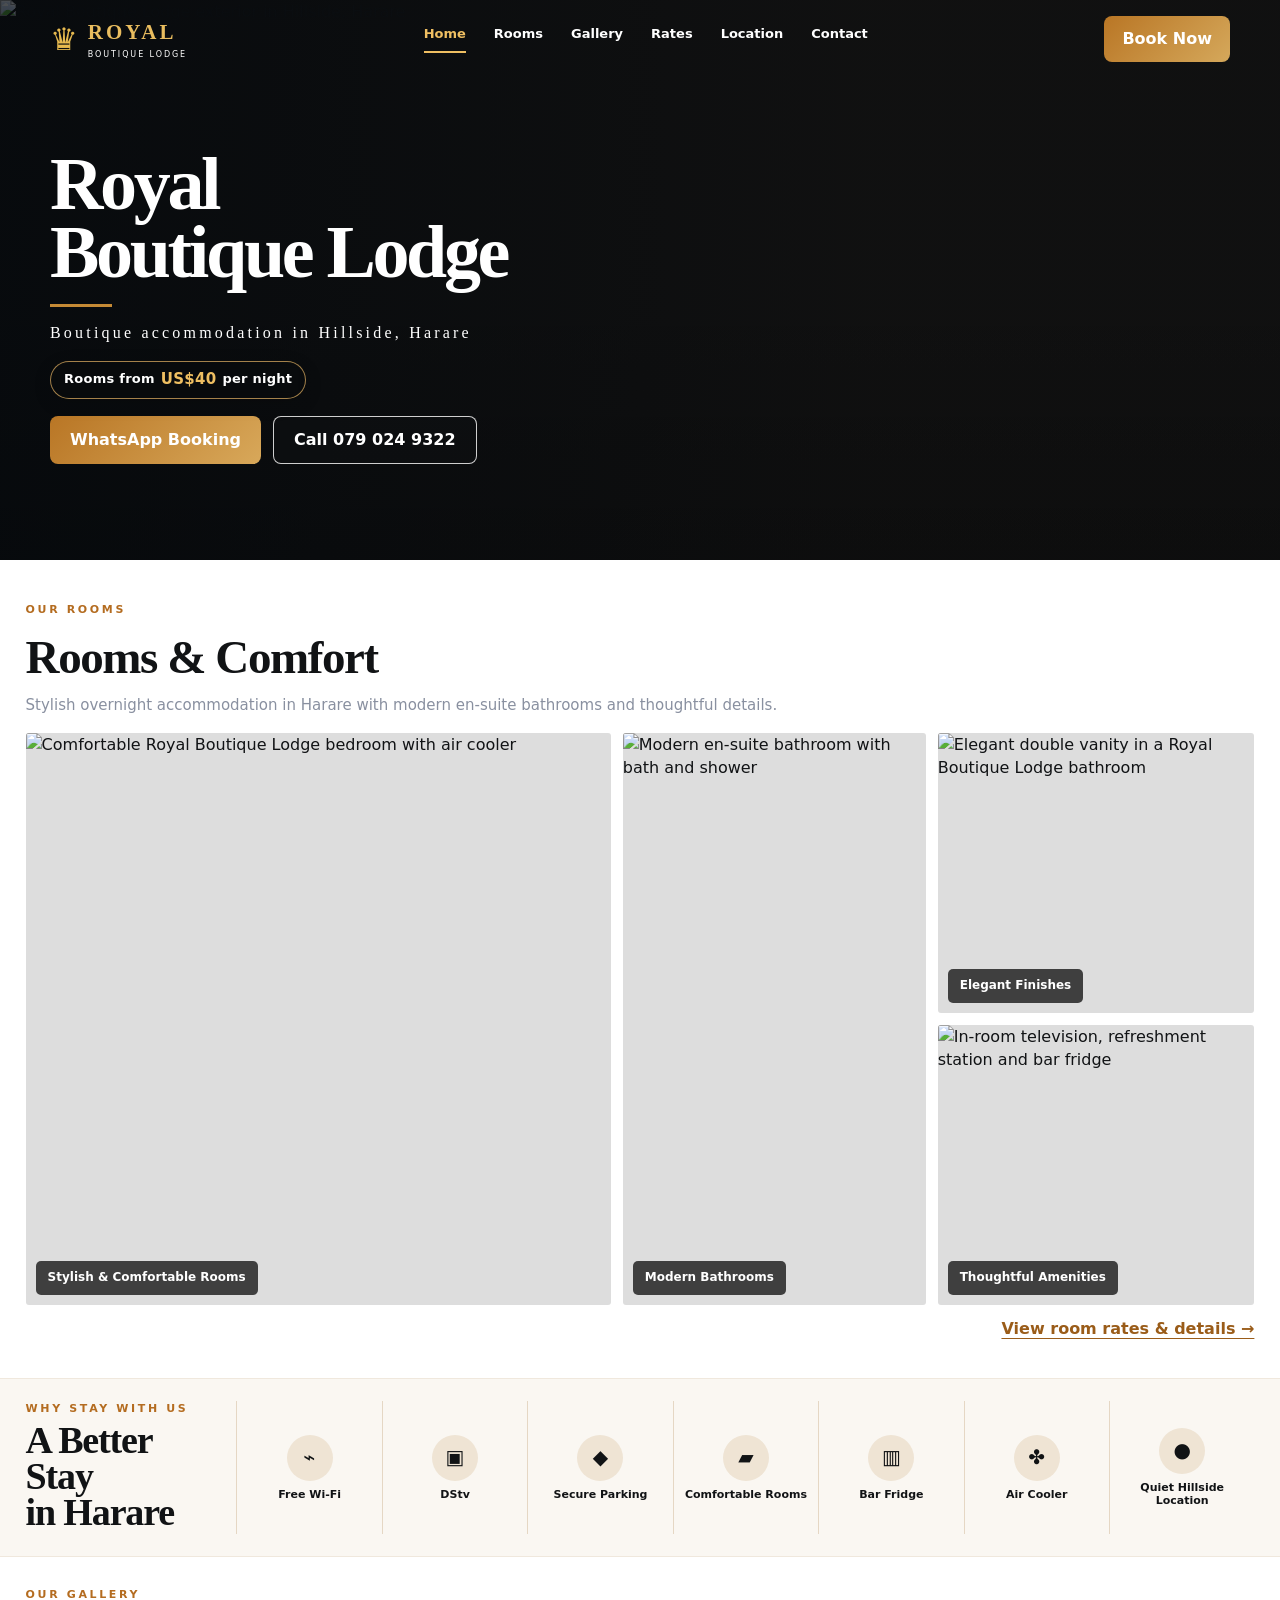
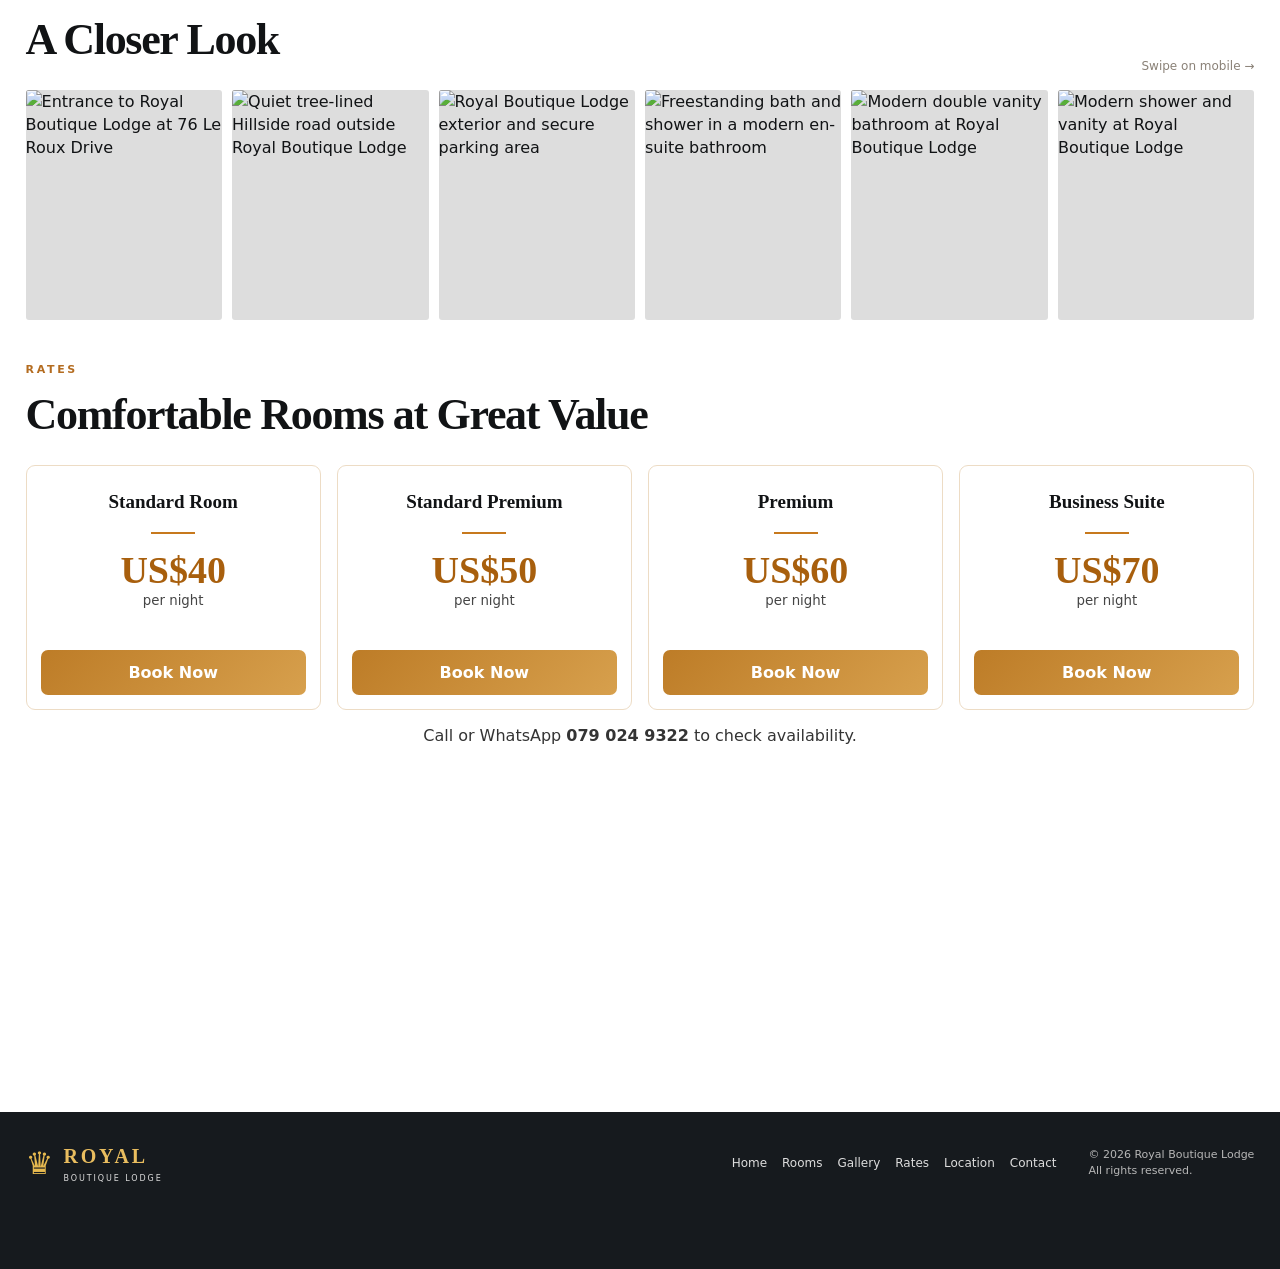
==== commit f455d6fa: "Add Google Ads tag destination to homepage" ====
--- a/index.html
+++ b/index.html
@@ -17,6 +17,16 @@
   <link rel="preload" as="image" href="https://static.wixstatic.com/media/af0e87_8715b4ec02104548b24187a600ce87ef~mv2.webp" fetchpriority="high">
   <link rel="stylesheet" href="/assets/royal-home.css?v=20261017-opt1">
   <link rel="stylesheet" href="/assets/royal-optimize.css?v=20261017-opt1">
+  <!-- Google tag (gtag.js) -->
+  <script async src="https://www.googletagmanager.com/gtag/js?id=G-9JG28MYGCD"></script>
+  <script>
+    window.dataLayer = window.dataLayer || [];
+    function gtag(){dataLayer.push(arguments);}
+    window.gtag = gtag;
+    gtag('js', new Date());
+    gtag('config', 'G-9JG28MYGCD');
+    gtag('config', 'AW-18502784723');
+  </script>
   <style>
     @media(max-width:600px){
       .rooms-grid{grid-template-columns:1fr 1fr!important;grid-template-rows:230px 230px 165px!important}
@@ -262,4 +272,4 @@
   }, {passive:true});
 </script>
 </body>
-</html>
+</html>
